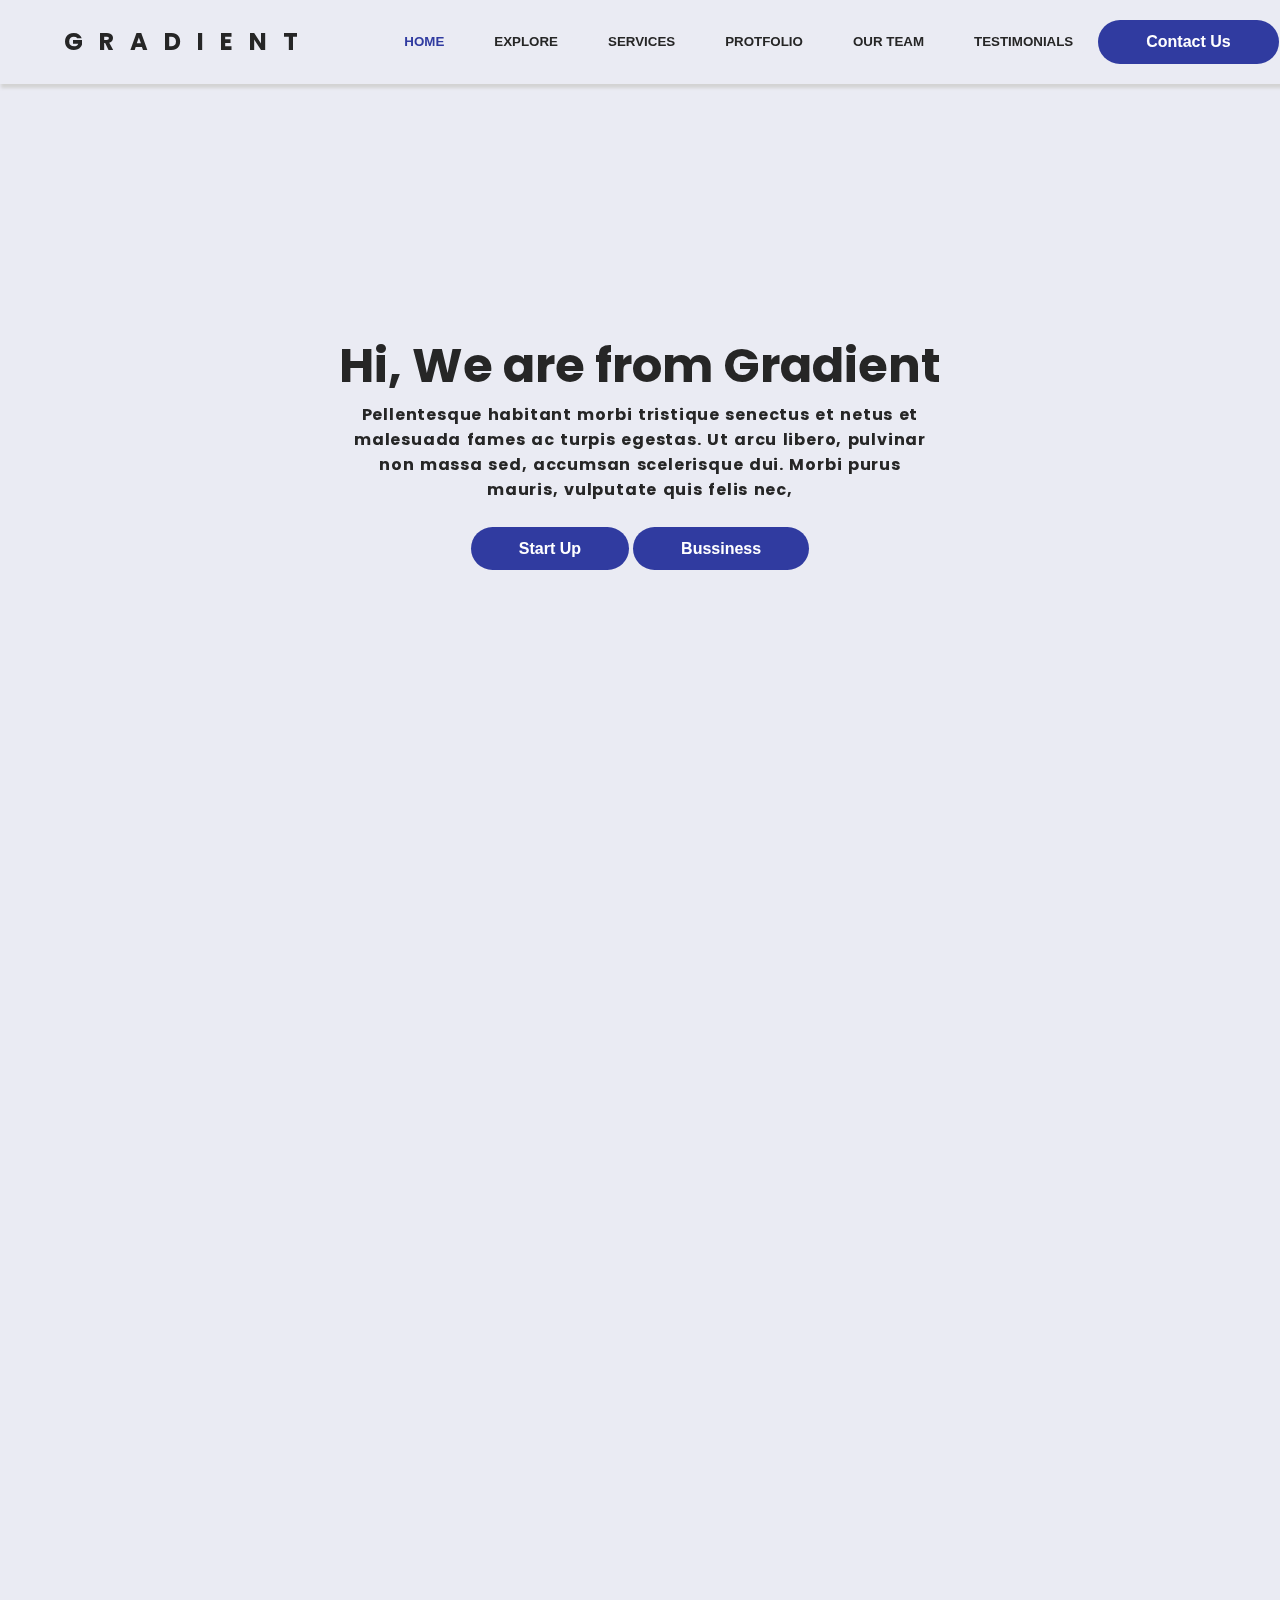
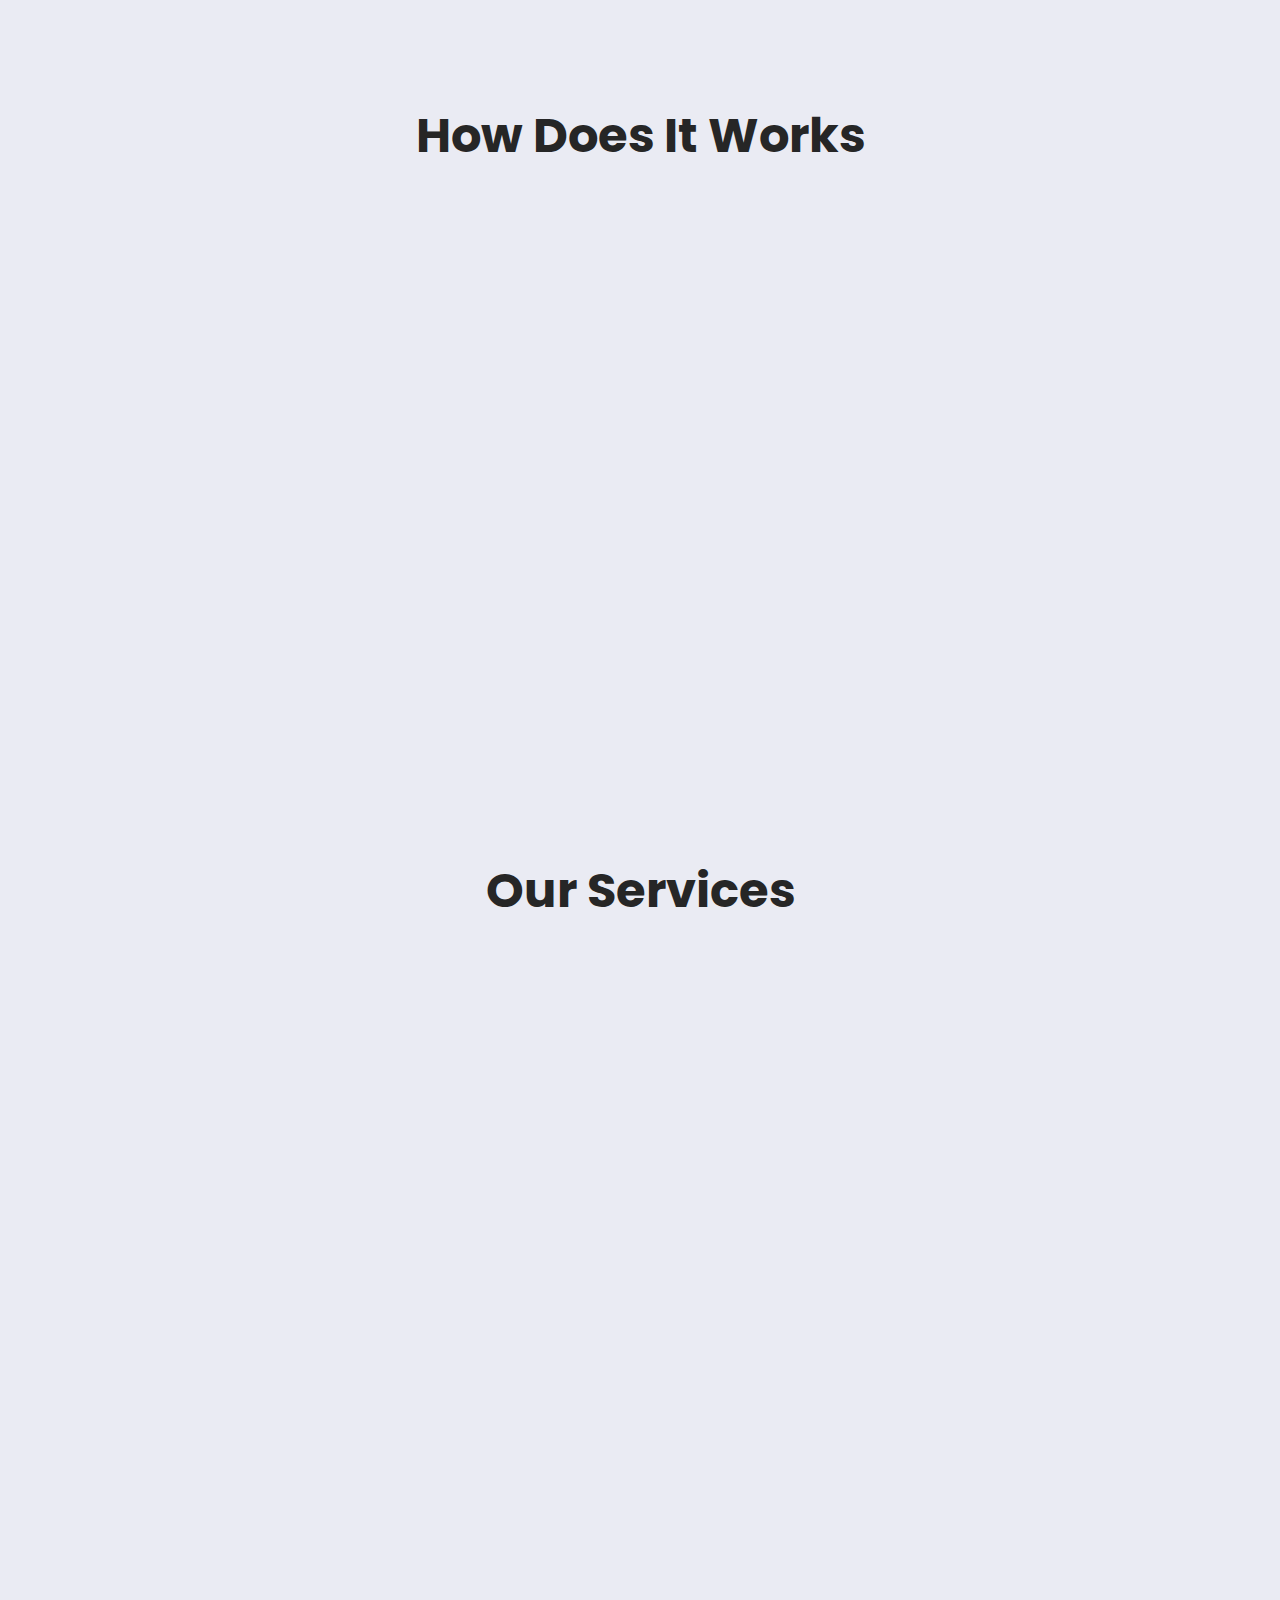
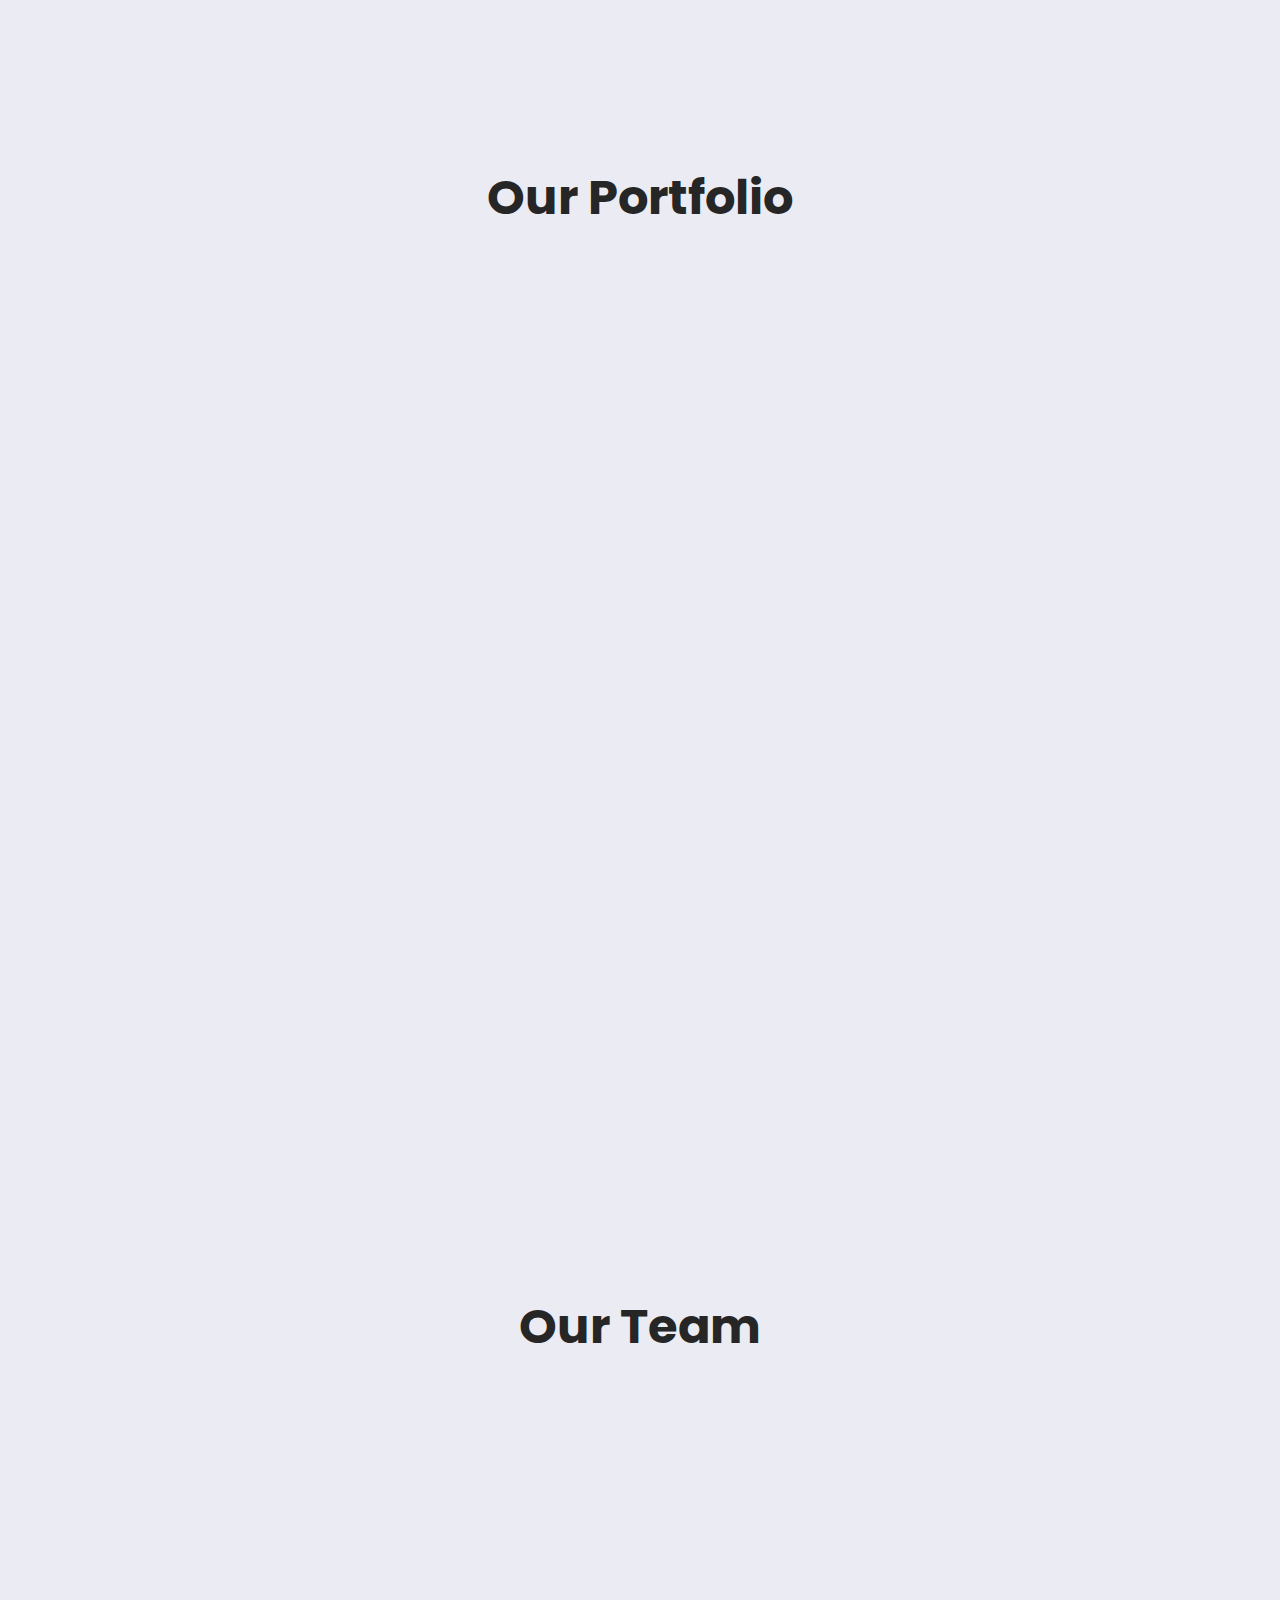
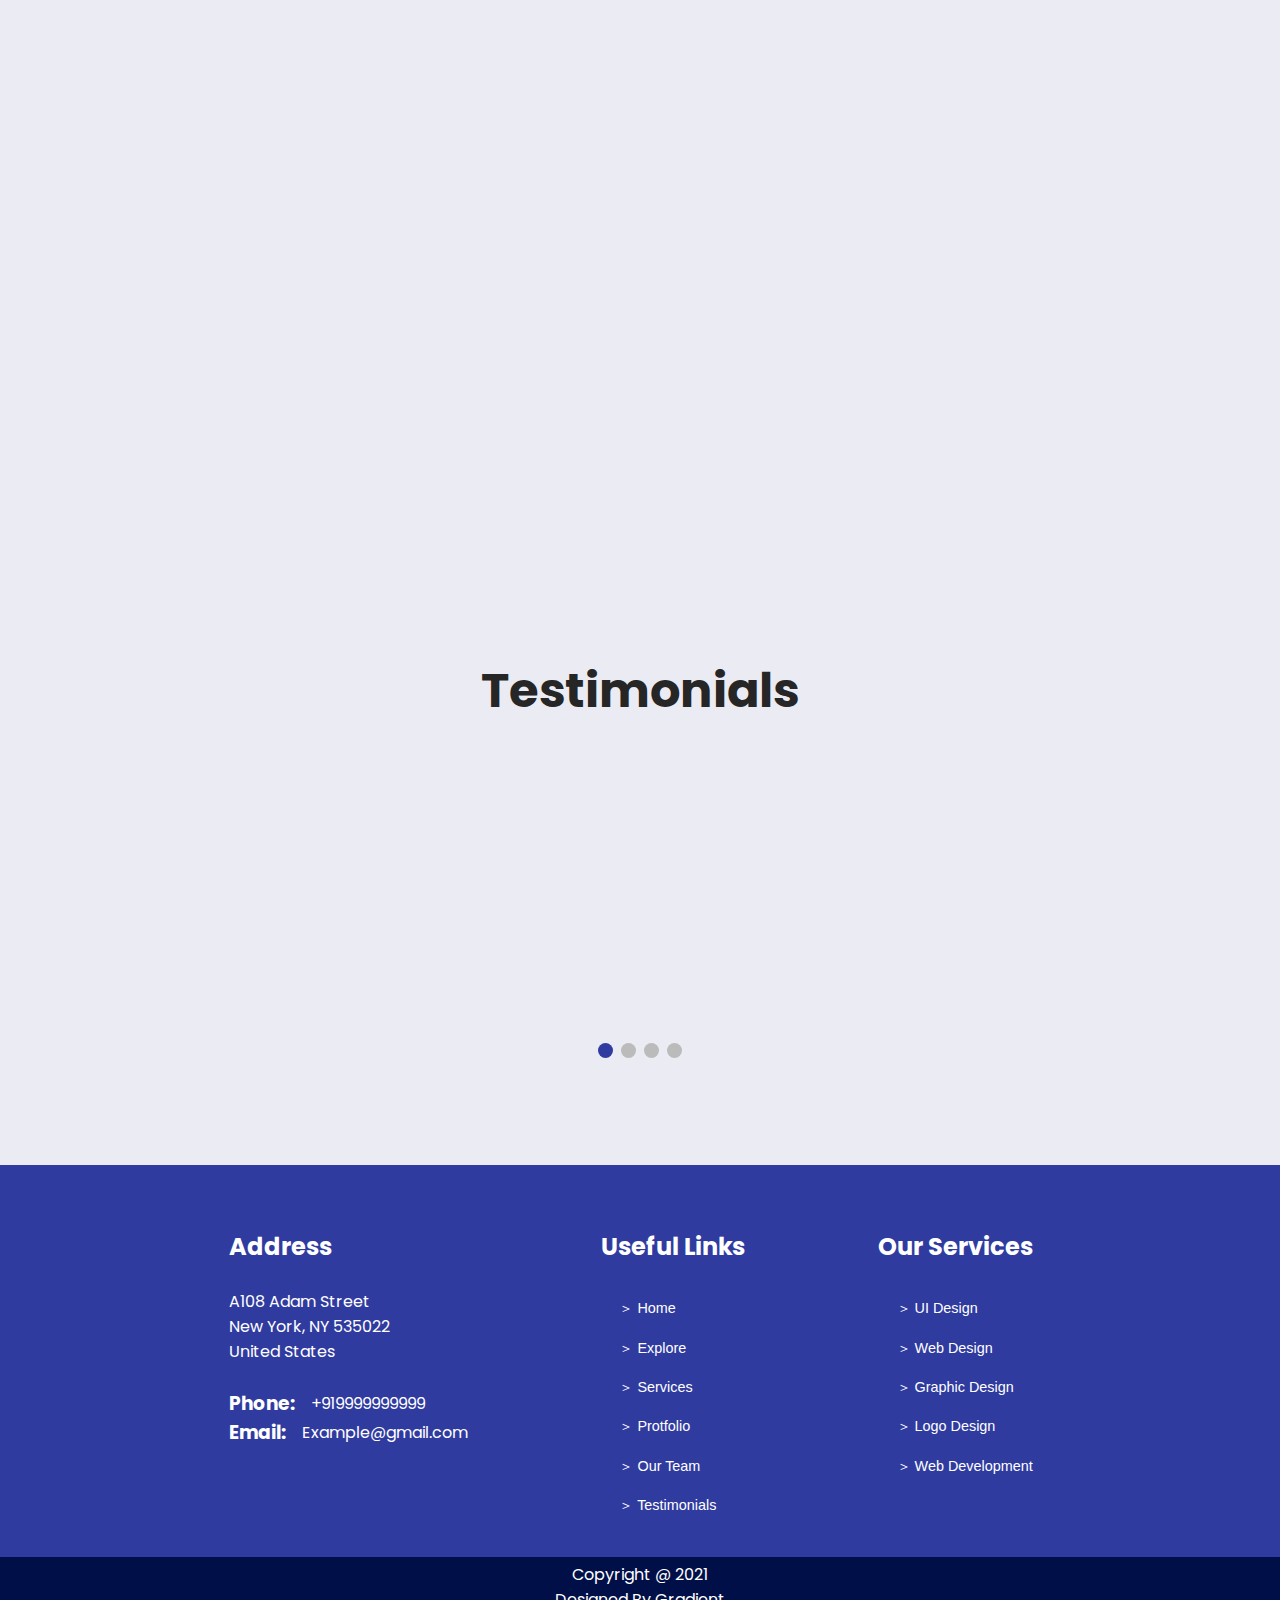
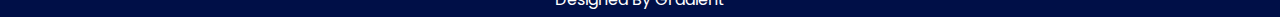
==== index.html @ f45131a7 "hover effects" ====
<!DOCTYPE html>
<html lang="en">
<head>
    <meta charset="UTF-8">
    <meta name="viewport" content="width=device-width, initial-scale=1.0">
    <meta http-equiv="X-UA-Compatible" content="ie=edge">
    <title>Gradient</title>
<link rel="stylesheet" href="home.css">

<link rel="stylesheet" href="https://unpkg.com/aos@next/dist/aos.css" />

<link rel="preconnect" href="https://fonts.googleapis.com">

<link rel="preconnect" href="https://fonts.gstatic.com" crossorigin>

<link href="https://fonts.googleapis.com/css2?family=Poppins:wght@300&display=swap" rel="stylesheet">

</head>
<body>
  <!-- header contains Brand name and nav elements of desktop version -->
  <header>
    <div class="nav-head">
      <h2>GRADIENT</h2>
    </div>
    <nav>
      <ul class="nav__links">
        <li class="lihome active"><a href="#home"><button class="bn29">HOME</button></a></li>
        <li class="liresearch"><a href="#research"><button class="bn29">EXPLORE</button></a></li>
        <li class="liservices"><a href="#services"><button class="bn29">SERVICES</button></a></li>
        <li class="liprotfolio"><a href="#protfolio"><button class="bn29">PROTFOLIO</button></a></li>
        <li class="liteam"><a href="#team"><button class="bn29">OUR TEAM</button></a></li>
        <li class="litestimonials"><a href="#testimonials"><button class="bn29">TESTIMONIALS</button></a></li>
        <button class="button"><span style="color: white;" >Contact Us</span></button>
      </ul>
    </nav>
    <a onclick="openNav()" class="menu" href="#">
      <div class="toggle">
        <span class="bar"></span>
        <span class="bar"></span>
        <span class="bar"></span>
      </div>
    </a>
  </header>
  <!-- nav items for mobile view -->
  <div id="mobile__menu" class="overlay">
    <a class="close" onclick="closeNav()">&times;</a>
    <div class="overlay__content">
      <a onclick="closeNav()" href="#home" class="bn29">HOME</a>
      <br>
      <a onclick="closeNav()" href="#explore" class="bn29">EXPLORE</a>
      <br>
      <a onclick="closeNav()" href="#services" class="bn29">SERVICES</a>
      <br>
      <a onclick="closeNav()" href="#protfolio" class="bn29">PROTFOLIO</a>
      <br>
      <a onclick="closeNav()" href="#team" class="bn29">OUR TEAM</a>
      <br>
      <a onclick="closeNav()" href="#testimonials" class="bn29">TESTIMONIALS</a>
      <br>
      <br>
      <button class="button"><span style="color:white;">Contact Us</span></button>
    </div>
  </div>

  <!-- Here the main body starts where all the sections are divided into several divs: intro, research,MarketAnalysis,working,so on... -->
  <div id="home" class="intro section" data-aos= "fade-up">
    <div class="head">
      <h1 >Hi, We are from Gradient</h1>
    </div>
    <div class="intro-info" data-aos= "fade-up">
      <p>Pellentesque habitant morbi tristique senectus et netus et malesuada
        fames ac turpis egestas. Ut arcu libero, pulvinar non massa sed,
        accumsan scelerisque dui. Morbi purus mauris, vulputate quis felis nec, </p>
    </div>
    <br>
    <div class="intro-buttons">
      <button type="button" name="button">Start Up</button>

      <button type="button" name="button">Bussiness</button>
    </div>
  </div>

  <!-- research div  -->
  <div id="research" class="research section">
    <div class="head mobile">
      <h1 data-aos= "fade-up">Research</h1>
    </div>

    <img data-aos= "fade-up" src="Images/research.svg" alt="reaserch-img">

    <div class="matter">

      <div class="head desktop">
        <h1 data-aos= "fade-up">Research</h1>
      </div>

      <p data-aos= "fade-up">Lorem Ipsum is simply dummy text of the printing and typesetting industry. Lorem
        Ipsum has been the industry's standard dummy text ever since the </p>
    </div>
  </div>

  <!-- MarketAnalysis div  -->
  <div id="Market-analysis" class="Market-analysis">
    <div class="head mobile">
      <h1 data-aos= "fade-up">Market Analysis</h1>
    </div>
    <img data-aos= "fade-up" class="mobile" src="Images/market analysis.svg" alt="MarketAnalysis-img">


    <div class="matter">
      <div class="head desktop">
        <h1 data-aos= "fade-up">Market Analysis</h1>
      </div>

      <p data-aos= "fade-up">Lorem Ipsum is simply dummy text of the printing and typesetting industry. Lorem
        Ipsum has been the industry's standard dummy text ever since thes</p>

    </div>


    <img data-aos= "fade-up" class="desktop" src="Images/market analysis.svg" alt="MarketAnalysis-img">

  </div>

  <!-- working div  -->
  <div id="working" class="working">
    <div class="head">
      <h1>How Does It Works</h1>
    </div>
    <br>
    <div class="info">
      <p data-aos= "fade-up">Lorem Ipsum is simply dummy text of the printing and typesetting industry. Lorem
        Ipsum has been the industry's standard dummy text ever since the 1500s</p>
    </div>
    <br>
    <div class="workinfo-mobile mobile">

      <div class="sub" data-aos= "fade-up">
        <div class="one1">
          <h2>Concept</h2>
        </div>
      </div>
      <div class="sub" data-aos= "fade-up">
        <div class="two2">
          <h2>Budget</h2>
        </div>

      </div>
      <div class="sub" data-aos= "fade-up">
        <div class="three3">
          <h2>Demonstrate</h2>
        </div>

      </div>
      <div class="sub" data-aos= "fade-up">
        <div class="four4">
          <h2>Development</h2>
        </div>

      </div>
      <div class="sub" data-aos= "fade-up">
        <div class="five5">
          <h2>Launch</h2>
        </div>

      </div>
    </div>
    <div class="workinfo desktop" data-aos= "fade-up">
      <div class="subinfo" data-aos= "fade-up">
        <div class="one">
          <h2>Concept</h2>
        </div>
        <div class="para">
          <p>Lorem Ipsum is simply
            dummy text of the
            printing and typesetting</p>
        </div>
      </div>
      <div class="subinfo" data-aos= "fade-up">
        <div class="two">
          <h2>Demonstrate</h2>
        </div>
        <div class="para">
          <p>Lorem Ipsum is simply
            dummy text of the
            printing and typesetting</p>
        </div>
      </div>
      <div class="subinfo" data-aos= "fade-up">
        <div class="three">
          <h2>Budget</h2>
        </div>
        <div class="para">
          <p>Lorem Ipsum is simply
            dummy text of the
            printing and typesetting</p>
        </div>
      </div>
      <div class="subinfo" data-aos= "fade-up">
        <div class="four">
          <h2>Development</h2>
        </div>
        <div class="para">
          <p>Lorem Ipsum is simply
            dummy text of the
            printing and typesetting</p>
        </div>
      </div>
      <div class="subinfo" data-aos= "fade-up">
        <div class="five">
          <h2>Launch</h2>
        </div>
        <div class="para">
          <p>Lorem Ipsum is simply
            dummy text of the
            printing and typesetting</p>
        </div>
      </div>
    </div>

  </div>

  <!-- services div having cards  -->
  <div id="services" class="services section">

    <div class="head">
      <h1>Our Services</h1>
    </div>
    <br>
    <div class="our-info">
      <p data-aos= "fade-up">Lorem Ipsum is simply dummy text of the printing and typesetting industry. Lorem Ipsum has been the , when an</p>
    </div>
    <br><br><br>
    <!-- in cardbody there are different elements of cards with the class column  which can be modified individually -->
    <div class="cardbody">
      <div class="row">
        <div class="column" data-aos= "fade-up">
          <div class="card">
            <div class="card-img">
              <img src="Images/team.jpg" alt="">
            </div>
            <div class="header">
              <h1>UI design</h1>
            </div>
            <p>Lorem Ipsum is simply dummy text of the
              printing and typesetting industry. Lorem
              Ipsum has been the industry's standard</p>
            <br>

            <button type="button" class="cardbutton">Learn More</button>
          </div>
        </div>

        <div class="column" data-aos= "fade-up">
          <div class="card">
            <div class="card-img">
              <img src="Images/frontend.jpg" alt="">
            </div>

            <div class="header">
              <h1>Graphic design</h1>
            </div>
            <p>Lorem Ipsum is simply dummy text of the
              printing and typesetting industry. Lorem
              Ipsum has been the industry's standard</p>
            <br>
            <button type="button" class="cardbutton">Learn More</button>

          </div>
        </div>

        <div class="column" data-aos= "fade-up">
          <div class="card">
            <div class="card-img">
              <img src="Images/htmlimg.jpg" alt="">
            </div>
            <div class="header">
              <h1>Frontend Development</h1>
            </div>
            <p>Lorem Ipsum is simply dummy text of the
              printing and typesetting industry. Lorem
              Ipsum has been the industry's standard</p>
            <br>

            <button type="button" class="cardbutton">Learn More</button>

          </div>
        </div>
      </div>
    </div>
  </div>

  <!-- PROTFOLIO  div  -->
  <div id="protfolio" class="protfolio section">
    <div class="head">
      <h1>Our Portfolio</h1>
    </div>
    <br>
    <div class="our-info">
      <p data-aos= "fade-up">Lorem Ipsum is simply dummy text of the printing and typesetting </p>

    </div>
    <br>
    <div class="protfolio-tabs" data-aos= "fade-up">
      <ul class='tabs'>
        <li><a><button onclick="active(1)" class="tbtn active">ALL</button></a></li>
        <li><a><button onclick="active(2)" class="tbtn">UI Design</button></a></li>
        <li><a><button onclick="active(3)" class="tbtn">Graphic Design</button></a></li>
        <li><a><button onclick="active(4)" class="tbtn">Web Development</button></a></li>
      </ul>
    </div>
    <br>
    <div class="protfolio-images">

      <div class="container" data-aos= "fade-up">
        <img src="Images/frontend.jpg" alt="Avatar" class="image">
        <div class="middle">

          <div class="text">John Doe</div>
      <button type="button" class="bn" style="padding: 1rem; border-radius: 1rem; background-color:#000;"><a style="color: white;" >Click Here</a></button>

      </div>
    </div>
      <div class="container" data-aos= "fade-up">
        <img src="Images/frontend.jpg" alt="Avatar" class="image">
        <div class="middle">
                    <div class="text">John Doe</div>
      <button type="button" class="bn" style="padding: 1rem; border-radius: 1rem; background-color:#000;"><a style="color: white;" >Click Here</a></button>

      </div>
      </div>
      <div class="container" data-aos= "fade-up">
        <img src="Images/frontend.jpg" alt="Avatar" class="image">
        <div class="middle">
          <div class="text">John Doe</div>
      <button type="button" class="bn" style="padding: 1rem; border-radius: 1rem; background-color:#000;"><a style="color: white;" >Click Here</a></button>

      </div>
      </div>
      <div class="container" data-aos= "fade-up" >
        <img src="Images/frontend.jpg" alt="Avatar" class="image">
        <div class="middle">
          <div class="text">John Doe</div>
      <button type="button" class="bn" style="padding: 1rem; border-radius: 1rem; background-color:#000;"><a style="color: white;" >Click Here</a></button>

      </div>
      </div>
      <div class="container" data-aos= "fade-up">
        <img src="Images/frontend.jpg" alt="Avatar" class="image">
        <div class="middle">
          <div class="text">John Doe</div>
      <button type="button" class="bn" style="padding: 1rem; border-radius: 1rem; background-color:#000;"><a style="color: white;" >Click Here</a></button>

      </div>
      </div>

    </div>
  </div>

  <!-- team div having fixed images hieght and width as cards in services div  -->
  <div id="team" class="team section">
    <div class="head">
      <h1>Our Team</h1>
    </div>
    <br>
    <div class="our-info">
      <p data-aos= "fade-up">Lorem Ipsum is simply dummy text of the printing and </p>
</div>
    <br><br>
    <div class="team-cards">
      <div class="cardbody" >
        <div class="row">
          <div class="column" data-aos= "fade-up">
            <div class="card">
              <div class="card-img teamimg">
                <img src="Images/person.jpg" alt="">
              </div>
              <div class="header">
                <h1>Sai Abhilash</h1>
              </div>
              <p>Graphic Designer</p>
              <br>
              <div style="display: flex; justify-content: center; align-items: center;" class="">

              <img style="cursor: pointer;width: 2rem; display:block; padding-right: 1rem;" src="Images/instagram-brands.svg" alt="">
              <img style="cursor: pointer;width: 1.8rem; display:block;" src="Images/linkedin-in-brands.svg" alt="">
              <img style="cursor: pointer;width: 2.3rem; display:block; padding-left: 1rem;" src="Images/envelope-regular.svg" alt="">

            </div>

            </div>
          </div>

          <div class="column" data-aos= "fade-up">
            <div class="card">
              <div class="card-img teamimg">
                <img src="Images/person.jpg" alt="">
              </div>

              <div class="header">
                <h1>Sai Abhilash</h1>
              </div>
              <p>Graphic Designer</p>
              <br>
              <div style="display: flex; justify-content: center; align-items: center;" class="">

              <img style="cursor: pointer;width: 2rem; display:block; padding-right: 1rem;" src="Images/instagram-brands.svg" alt="">
              <img style="cursor: pointer;width: 1.8rem; display:block;" src="Images/linkedin-in-brands.svg" alt="">
              <img style="cursor: pointer;width: 2.3rem; display:block; padding-left: 1rem;" src="Images/envelope-regular.svg" alt="">

            </div>


            </div>
          </div>

          <div class="column" data-aos= "fade-up">
            <div class="card">
              <div class="card-img teamimg">
                <img src="Images/person.jpg" alt="">
              </div>
              <div class="header">
                <h1>Sai Abhilash</h1>
              </div>
              <p>Graphic Designer</p>
              <br>
              <div style="display: flex; justify-content: center; align-items: center;" class="">

              <img style="cursor: pointer;width: 2rem; display:block; padding-right: 1rem;" src="Images/instagram-brands.svg" alt="">
              <img style="cursor: pointer;width: 1.8rem; display:block;" src="Images/linkedin-in-brands.svg" alt="">
              <img style="cursor: pointer;width: 2.3rem; display:block; padding-left: 1rem;" src="Images/envelope-regular.svg" alt="">
            </div>
            </div>
          </div>
        </div>
      </div>
    </div>
  </div>

  <!-- testimonials div and we can add as many as testimonials we need  -->
  <div id="testimonials" class="testimonials section">
    <div class="head">
      <h1>Testimonials</h1>
    </div>
    <br>
    <div class="our-info">
      <p data-aos= "fade-up">Lorem Ipsum is simply dummy text of the 1500s, when an</p>
    </div>
    <br><br>
    <div class="testimonials-corousel" data-aos= "fade-up">
      <div class="left-arrow">
        <div> <a class="prev" onclick="plusSlides(-1)">&#10094;</a> </div>

        <!-- <img style="transform: rotate(180deg); cursor: pointer;"src="Images/rightArrow.png" alt=""> -->
      </div>
      <div class="cardbody">
        <div class="tcard fade">
          <div class="testimonial-img">
            <img src="Images/person.jpg" alt="">
          </div>
          <div class="info">
            <p>"Aenean lacinia bibendum nulla sed consectetur."</p>

          </div>
        </div>
        <div class="tcard fade">
          <div class="testimonial-img">
            <img src="Images/person.jpg" alt="">
          </div>
          <div class="info">
            <p>"Aenean lacinia tetur. Donec ullamcorper nulla non metus auctor fringilla."</p>

          </div>
        </div>
        <div class="tcard fade active">
          <div class="testimonial-img">
            <img src="Images/person.jpg" alt="">
          </div>
          <div class="info">
            <p>"Aenean lacinia bibendum nulla sed consectetur. Donec ullamcorper nulla non metus auctor fringilla."</p>

          </div>
        </div>


        <div class="tcard fade ">
          <div class="testimonial-img">
            <img src="Images/person" alt="">
          </div>
          <div class="">
            <p>Aenean lacinia bibendum nulla sed consectetur. Donec ullamcorper nulla non metus auctor fringilla.</p>

          </div>
        </div>

      </div>
      <div class="right-arrow">
        <div> <a class="next" onclick="plusSlides(1)">&#10095;</a> </div>

        <!-- <img  style=" cursor: pointer;"src="Images/rightArrow.png" alt=""> -->
      </div>
    </div>
        <br>
<!-- The dots/circles -->
<div class="dots" style="text-align:center">
  <span class="dot " onclick="currentSlide(1)"></span>
  <span class="dot" onclick="currentSlide(2)"></span>
  <span class="dot" onclick="currentSlide(3)"></span>
  <span class="dot" onclick="currentSlide(4)"></span>
</div>

  </div>
  </div>
  <br>
  <br>
  <br>
  <br>
  <div  class="end">
    <div class="address" >
      <div class="header">
        <h2 style="color: white;">Address</h2>
      </div>
      <br>
      <div class="endpara">
        <p style="color: white;" >A108 Adam Street</p>
        <p style="color: white;" >New York, NY 535022</p>
        <p style="color: white;" >United States</p>
      </div>
      <br>

      <div class="phone">
        <div class="para">
          <h3 style="color: white;" >Phone:</h3>
        </div>
        <p style="color: white;" >+919999999999</p>

      </div>
      <div class="mail">
        <div class="para">
          <h3 style="color: white;" >Email: </h3>
        </div>
        <p style="color: white;" >Example@gmail.com</p>
      </div>
    </div>
    <br class="mobile">
    <br class="mobile">

    <div class="links">
      <div class="header">
        <h2 style="color: white;" >Useful Links</h2>
      </div>
      <br>
      <div class="">
        <ul class='end-links'>
          <li><a href="#home"><button class="bn">＞ Home</button></a></li>
          <li><a href="#explore"><button class="bn">＞ Explore</button></a></li>
          <li><a href="#services"><button class="bn">＞ Services</button></a></li>
          <li><a href="#protfolio"><button class="bn">＞ Protfolio</button></a></li>
          <li><a href="#team"><button class="bn">＞ Our Team</button></a></li>
          <li><a href="#testimonials"><button class="bn">＞ Testimonials</button></a></li>
        </ul>
      </div>
    </div>
    <br class="mobile">
    <br class="mobile">

    <div class="end-services">
      <div class="header">
        <h2 style="color: white;" >Our Services</h2>
      </div>
      <br>
      <div class="">
        <ul class='end-links'>
          <li><a href="/"><button class="bn">＞ UI Design</button></a></li>
          <li><a href="/"><button class="bn">＞ Web Design</button></a></li>
          <li><a href="/"><button class="bn">＞ Graphic Design</button></a></li>
          <li><a href="/"><button class="bn">＞ Logo Design</button></a></li>
          <li><a href="/"><button class="bn">＞ Web Development</button></a></li>
        </ul>
      </div>
    </div>
  </div>
  <footer>
    <div class="copyright">
      <p style="color:white;">Copyright @ 2021</p>
      <p style="color:white;">Designed By Gradient</p>
    </div>
  </footer>
  <script src="https://unpkg.com/aos@next/dist/aos.js"></script>

  <script src="home.js"></script>
</body>
</html>
---- home.css ----
:root {
  --bg: #EAEBF3;
  --b: #303BA0;
  --db: #000F47;
}

* {
  padding: 0;
  margin: 0;
  color: #262626;
}

html{
  scroll-behavior: smooth;
  overflow-y: scroll;
}

body {
  font-family: 'Poppins', sans-serif;
  background-color: var(--bg);
}

img {
  width: 20rem;
}

header {
  width: 100vw;
  position: fixed;
  background-color: var(--bg);
  z-index: 1;
  display: flex;
  justify-content: space-around;
  align-items: center;
  border-style: hidden;
  box-shadow: 1px 4px 3px lightgrey;
}

header nav ul {
  display: flex;
  align-items: center;
}

li, a {

  list-style: none;
  text-decoration: none;
}

/* overlay is the menu in mobile and tab */
.overlay {
  height: 100%;
  width: 0;
  position: fixed;
  z-index: 1;
  left: 0;
  top: 0;
  background-color: var(--bg);
  overflow-x: hidden;
  transition: all 0.5s ease 0s;
}



nav li.active a .bn29 {
  color: var(--b);
}


.overlay__content {
  display: flex;
  height: 100%;
  flex-direction: column;
  align-items: center;
  justify-content: center;
}

.overlay a {
  padding: 15px;
  font-size: 10rem;
  display: block;
  transition: all 0.3s ease 0s;
}

.overlay .close {
  position: absolute;
  top: 20px;
  right: 45px;
  font-size: 40px;
  color: #000;
}

button {
  padding: 7px 15px;
  background-color: var(--bg);
  border: none;
  font-weight: bold;
  border-radius: 50px;
  cursor: pointer;
  transition: all 0.3s ease 0s;
}

.nav__links li {
  display: inline-block;
  padding: 0px 10px;
}

/* toggle is the hamburger icon */
.toggle {
  position: absolute;
  top: 6rem;
  right: 5rem;
  display: none;
  flex-direction: column;
  justify-content: space-between;
  width: 7rem;
  height: 4rem;
  cursor: pointer;
}

.bar {
  width: 100%;
  background: #000;
  height: 3px;
}

.intro {
  display: flex;
  flex-direction: column;
  justify-content: center;
  align-items: center;
  padding: 0 2rem 0 2rem;
  text-align: center;
}

.services, .protfolio, .team, .working, .testimonials {
  display: flex;
  flex-direction: column;
  justify-content: center;
  align-items: center;
  margin-top: 10rem;
  height: 100%;
}

.research, .Market-analysis {
  display: flex;
  justify-content: space-evenly;
  align-items: center;
  flex-wrap: wrap;
  padding: 0 2rem 0 2rem;
  margin: 0 auto 15rem auto;
  text-align: left;
  line-height: 2;
}

.intro {
  height: 100vh;
}

.intro-buttons button, .button, .cardbutton {
  padding: 0.8rem 3rem;
  color: #fff;
  background-color: var(--b);
  font-size: 1rem;
  border-radius: 2rem;
  cursor: pointer;
}

.card {
  background: #e0e0e0;
  box-shadow: 5px 5px 5px #cccccc,
    -5px -5px 5px #f4f4f4;
  padding: 1.2rem;
  text-align: center;
  background-color: var(--bg);
  border-radius: 2rem;
}
.card::afterhover{
    box-shadow: 15px 15px 15px #cccccc, -15px -15px 15px #f4f4f4;
}

.row {
  display: flex;
  align-items: center;
  justify-content: center;
  flex-wrap: wrap;
}

.cardbutton {
  width: 100%;
}

/* Float four columns side by side */
.column {
  float: left;
  width: 25%;
  padding: 0 10px;
}

/* Remove extra left and right margins, due to padding */
.row {
  margin: 0 -5px;
}

.tabs {
  display: flex;
  flex-direction: row;
  justify-content: space-between;
  align-items: center;
}

.tbtn {
  font-size: 1rem;
  padding: 0.8rem 3rem;
  background-color: var(--bg);
  cursor: pointer;
  border: none;
  border-radius: 35px;
}

.tbtn.active {
  background: var(--bg);
  border: 1px solid var(--bg);
  box-shadow: 6px 6px 12px #bcbcbc,
    -6px -6px 12px #ffffff;
}

.protfolio-images {
  width: 100%;
  display: flex;
  flex-direction: row;
  flex-wrap: wrap;
  align-items: center;
  justify-content: center;
}

.container {
  align-items: center;
  position: relative;
}

.container img {
  padding: 0.5rem;
  width: 25rem;
  height: 20rem;
}


.image {
  opacity: 1;
  display: block;
  width: 100%;
  height: auto;
  transition: .5s ease;
  backface-visibility: hidden;
}

.middle {
  transition: .5s ease;
  opacity: 0;
  position: absolute;
  top: 50%;
  left: 50%;
  transform: translate(-50%, -50%);
  -ms-transform: translate(-50%, -50%);
  text-align: center;
}

.container:hover .image {
  opacity: 0.1;
}

.card-img img {
  border-radius: 1rem;
  ;
}

.testimonial-img img {
  width: 8rem;
  border-radius: 2rem;
}

.cardbody {
  display: contents;
}

.testimonials-corousel {
  width: 90vw;
  display: flex;
  justify-content: space-evenly;
  align-items: center;
}

.tcard {
  width: 80%;
  display: none;
  align-items: center;
  background: #e0e0e0;
  box-shadow: 5px 5px 5px #cccccc, -5px -5px 5px #f4f4f4;
  padding: 1.2rem;
  background-color: var(--bg);
  border-radius: 2rem;
}

.active {
  display: flex;
}

.disable {
  display: none;
}

.dot {
  cursor: pointer;
  height: 15px;
  width: 15px;
  margin: 0 2px;
  background-color: #bbb;
  border-radius: 50%;
  display: inline-block;
  transition: background-color 0.6s ease;
}

.dots span.dot.dotactive, .dot:hover {
  background-color: var(--b);
}

.container:hover .middle {
  opacity: 1;
}

.bn {
  background-color: var(--b);
  border: none;
  color: white;
  font-size: 0.9rem;
  cursor: pointer;
  font-weight: lighter;
}

.copyright {
  align-items: center;
  display: flex;
  flex-direction: column;
  align-items: center;
}

footer {
  padding: 0.3rem;
  background-color: var(--db);
  color: white;
}

/* Clear floats after the columns */
.row:after {
  content: "";
  display: table;
  clear: both;
}

.prev, .next {
  cursor: pointer;
  top: 50%;
  width: auto;
  margin-top: -22px;
  padding: 16px;
  color: black;
  font-weight: bold;
  font-size: 18px;
  border-radius: 0 3px 3px 0;
}

.fade {
  -webkit-animation-name: fade;
  -webkit-animation-duration: 1.5s;
  animation-name: fade;
  animation-duration: 1.5s;
}

.end {
  padding: 4rem 6rem 2rem 6rem;
  background-color: var(--b);
  display: flex;
  flex-direction: row;
  justify-content: space-evenly;

}

.address {
  align-items: flex-start;
}

.end-services {
  align-items: flex-end;
}

.phone, .mail {
  width: 100%;
  display: flex;
  align-items: center;
}

.phone p, .mail p {
  padding-left: 1rem;
}

.end-links li {
  padding: 0.2rem;
}

.copyright {
  align-items: center;
  display: flex;
  flex-direction: column;
  align-items: center;
}

footer {
  padding: 0.3rem;
  background-color: var(--db);
  color: white;
}

@-webkit-keyframes fade {
  from {
    opacity: .4
  }

  to {
    opacity: 1
  }
}

@keyframes fade {
  from {
    opacity: .4
  }

  to {
    opacity: 1
  }
}

@media only screen and (max-width:800px) {
  body {
    background-color: var(--bg);
  }

  header {
    height: 6rem;
  }
  .intro {
    height: 100vh;
  }
  .nav__links, .cta {
    display: none;
  }

  .nav-head {
    font-size: 0.8rem;
    letter-spacing: .2rem;
  }

  .desktop {
    display: none;
  }

  .menu {
    display: inherit;
  }

  .toggle {
    display: flex;
    width: 2.5rem;
    height: 2rem;
    top: 2rem;
    right: 2rem;
  }

  .overlay a {
    font-size: 1rem;
  }

  .overlay .close {
    font-size: 4rem;
    font-weight: lighter;
    top: 1rem;
    right: 2rem;
  }

  .intro-buttons {
    height: 8rem;
    display: flex;
    flex-direction: column;
    align-items: center;
    justify-content: space-between;
  }

  .intro-buttons button, .button, .cardbutton {
    padding: 1rem 4rem;
    color: #fff;
    background-color: var(--db);
    font-size: 1rem;
    border-radius: 3rem;
  }

  .research, .Market-analysis {
    display: flex;
    flex-direction: column;
    align-items: center;
    justify-content: space-evenly;
  }

  .workinfo-mobile {
    width: 100%;
    height: 19rem;
    background-image: url("Images/Process(tab and mobile).svg");
    background-position: center;
    background-size: 10rem;
    background-repeat: no-repeat;
    display: flex;
    flex-direction: column;
    justify-content: space-evenly;
  }

  .sub {
    font-size: 0.5rem;
  }

  .one1, .five5 {
    padding-left: 3rem;
  }

  .three3 {
    padding-left: 2rem;
  }

  .two2 {
    text-align: right;
    padding-right: 3rem;
  }

  .four4 {
    text-align: right;
    padding-right: 2rem;
  }

  .header h1 {
    font-size: 1.5rem;
  }

  .column {
    width: 20rem;
    display: flex;
    flex-direction: column;
    padding: 1rem;
    align-items: center;
    justify-content: center;
    margin-bottom: 20px;
  }

  .card-img img {
    height: 12rem;
    width: 16rem;
  }

  .teamimg img {
    height: 16rem;
  }

  .row {
    margin: 0;
    flex-direction: column;
  }

  .info, .our-info {
    width: 80%;
  }

  .info p, .our-info p {
    font-size: 1rem;
  }

  .container img {
    width: 20rem;
    height: 20rem;
  }

  .tabs {
    display: flex;
    flex-direction: row;
    justify-content: space-between;
    align-items: center;
  }

  .tbtn {
    font-size: 0.6rem;
    padding: 0.3rem 0.8rem;
    border: 1px solid var(--bg);
    background-color: var(--bg);
    cursor: pointer;
    border-radius: 35px;
  }

  .tbtn.active {
    background: var(--bg);
    box-shadow: 6px 6px 12px #bcbcbc,
      -6px -6px 12px #ffffff;
  }

  .tcard {
    width: 60%;
    display: contents;
    flex-direction: column;
  }

  .disable {
    display: none;
  }

  .testimonial-img img {
    width: 10rem;
    border-radius: 2rem;
    padding-top: 2rem;
  }

  .end {
    padding: 1rem 2rem;
    display: flex;
    flex-direction: column;
  }

  .address, .links, .end-services {
    width: 100%;
    display: flex;
    flex-direction: column;
    align-items: center;
    align-items: flex-start;
    justify-content: space-evenly;
  }
}

@media (min-width: 800px) and (max-width:1200px) {
  body {
    background-color: var(--bg);
  }

  header {
    height: 8rem;
  }

  img {
    width: 20rem;
  }

  .nav__links, .cta {
    display: none;
  }

  .nav-head {
    font-size: 1rem;
    letter-spacing: .8rem;
  }

  .desktop {
    display: none;
  }

  .menu {
    display: inherit;
  }

  .toggle {
    display: flex;
    width: 2.5rem;
    height: 2rem;
    top: 3rem;
    right: 3rem;
  }

  .overlay a {
    font-size: 1rem;
  }

  .overlay .close {
    font-size: 4rem;
    font-weight: lighter;
    top: 1rem;
    right: 2rem;
  }

  .intro-info {
    display: flex;
    flex-direction: column;
    align-items: center;
  }

  .intro p {
    width: 68%;
    font-size: 1rem;
    font-weight: bold;
    word-spacing: 0.1rem;
    letter-spacing: 0.05rem;
  }

  .head {
    font-size: 1.5rem;
  }

  .matter {
    width: 40rem;
  }

  .research, .Market-analysis {
    display: flex;
    flex-direction: column;
    align-items: center;
    justify-content: space-evenly;
  }

  .research img, .Market-analysis img {
    width: 30rem;
  }

  .tabs {
    width: 50rem;
  }

  .matter p {
    padding-top: 3rem;
    font-size: 1.2rem;
  }

  .info, .our-info {
    padding: 2rem;
  }

  .our-info p, .info p {
    font-size: 1.2rem;
  }

  .card p {
    padding-top: 1rem;
    font-size: 1rem;
  }

  .workinfo-mobile {
    width: 100%;
    height: 58rem;
    background-image: url("Images/Process(tab and mobile).svg");
    background-position: center;
    background-size: 45%;
    background-repeat: no-repeat;
    display: flex;
    flex-direction: column;
    justify-content: space-evenly;
  }

  .sub {
    font-size: 1rem;
  }

  .one1, .five5 {
    padding-left: 6rem;
  }

  .three3 {
    padding-left: 3rem;
  }

  .two2 {
    text-align: right;
    padding-right: 8rem;
  }

  .four4 {
    text-align: right;
    padding-right: 3rem;
  }

  .column {
    width: 30rem;
    display: flex;
    flex-direction: column;
    align-items: center;
    justify-content: center;
    margin-bottom: 20px;
  }

  .row {
    margin: 0;
  }

  .info, .our-info {
    width: 80%;
  }

  .info p, .our-info p {
    font-size: 1rem;
  }

  .tabs {
    display: flex;
    flex-direction: row;
    justify-content: space-between;
    align-items: center;
  }

  .tbtn {
    font-size: 1rem;
    padding: 0.8rem 3rem;
    background-color: var(--bg);
    cursor: pointer;
    border: none;
    border-radius: 35px;
  }

  .tbtn.active {
    background: var(--bg);
    border: 1px solid var(--bg);
    box-shadow: 6px 6px 12px #bcbcbc,
      -6px -6px 12px #ffffff;
  }
}

@media (min-width: 1200px) {
  body {
    background-color: var(--bg);
  }

  .mobile {
    display: none;
  }

  header {
    width: 100vw;
    position: fixed;
    background-color: var(--bg);
    z-index: 1;
    display: flex;
    justify-content: space-between;
    align-items: center;
    padding: 20px 5%;
    border-style: hidden;
    box-shadow: 1px 4px 3px lightgrey;
  }

  .research img, .Market-analysis img {
    width: 35rem;
  }

  .intro-info {
    display: flex;
    flex-direction: column;
    align-items: center;
  }

  .intro {
    height: 100vh;
  }

  .intro p {
    width: 48%;
    font-size: 1rem;
    font-weight: bold;
    word-spacing: 0.1rem;
    letter-spacing: 0.05rem;
  }

  .head {
    font-size: 1.5rem;
  }

  .nav-head {
    letter-spacing: 1rem;
    font-size: 1rem;
  }

  .matter {
    width: 40rem;
  }

  .workinfo {
    width: 100%;
    height: 23rem;
    background-image: url("Images/Process(desktop).svg");
    background-position: center;
    background-size: 85%;
    background-repeat: no-repeat;
    display: flex;
    justify-content: space-evenly;
  }

  .subinfo {
    width: 10rem;
    display: flex;
    flex-direction: column;
    margin: 0;
    margin-top: 11rem;
    font-size: 1.2em;
  }

  .tabs {
    width: 50rem;
  }

  .para {
    font-size: 1rem;
    font-weight: bold;
  }

  .two, .four {
    margin-top: 10rem;
  }

  /* services */
  .services, .protfolio, .team, .working, .testimonials {
    display: flex;
    flex-direction: column;
    justify-content: center;
    align-items: center;
    margin-top: 15rem;
    height: 100%
  }

  .header h1 {
    font-size: 1.5rem;
    padding: 1rem;
  }

  .column {
    width: 23rem;
  }

  .teamimg img {
    width: 100%;
    height: 22rem;
    border-radius: 2rem;
  }
}
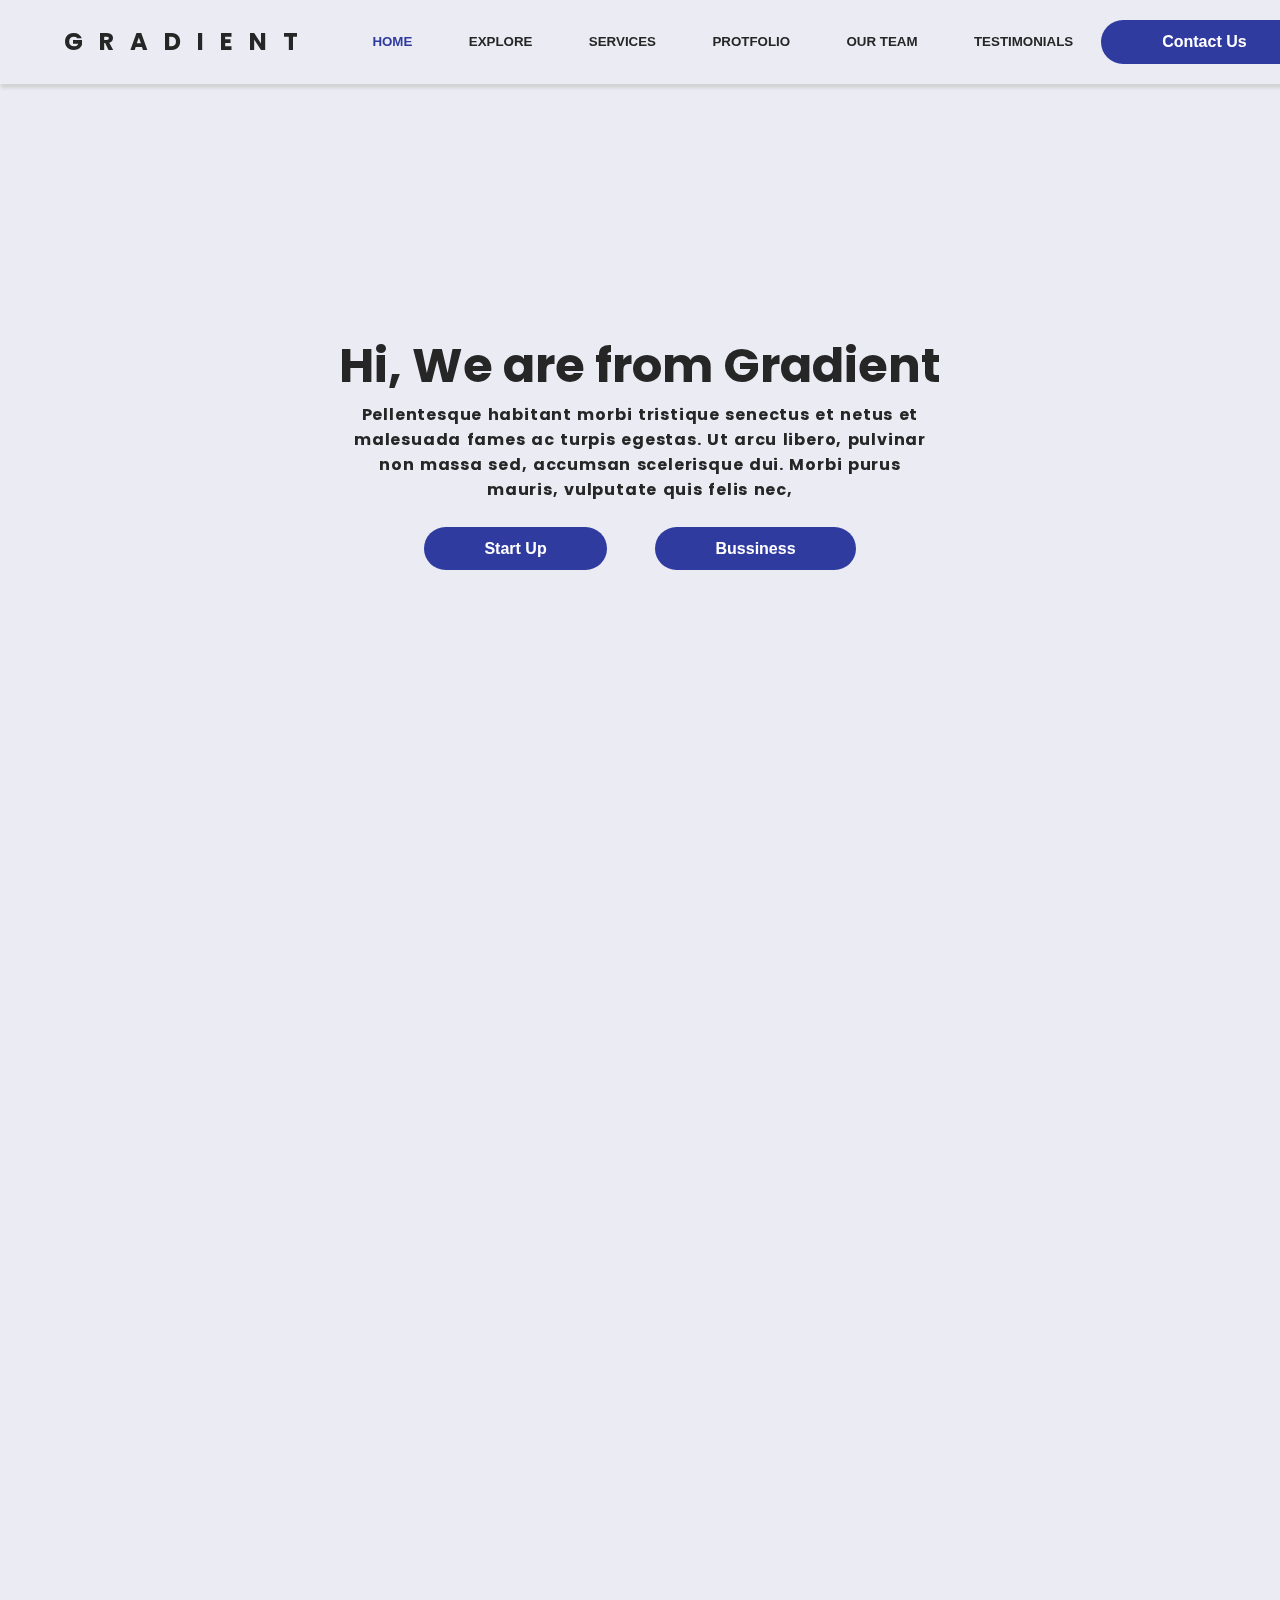
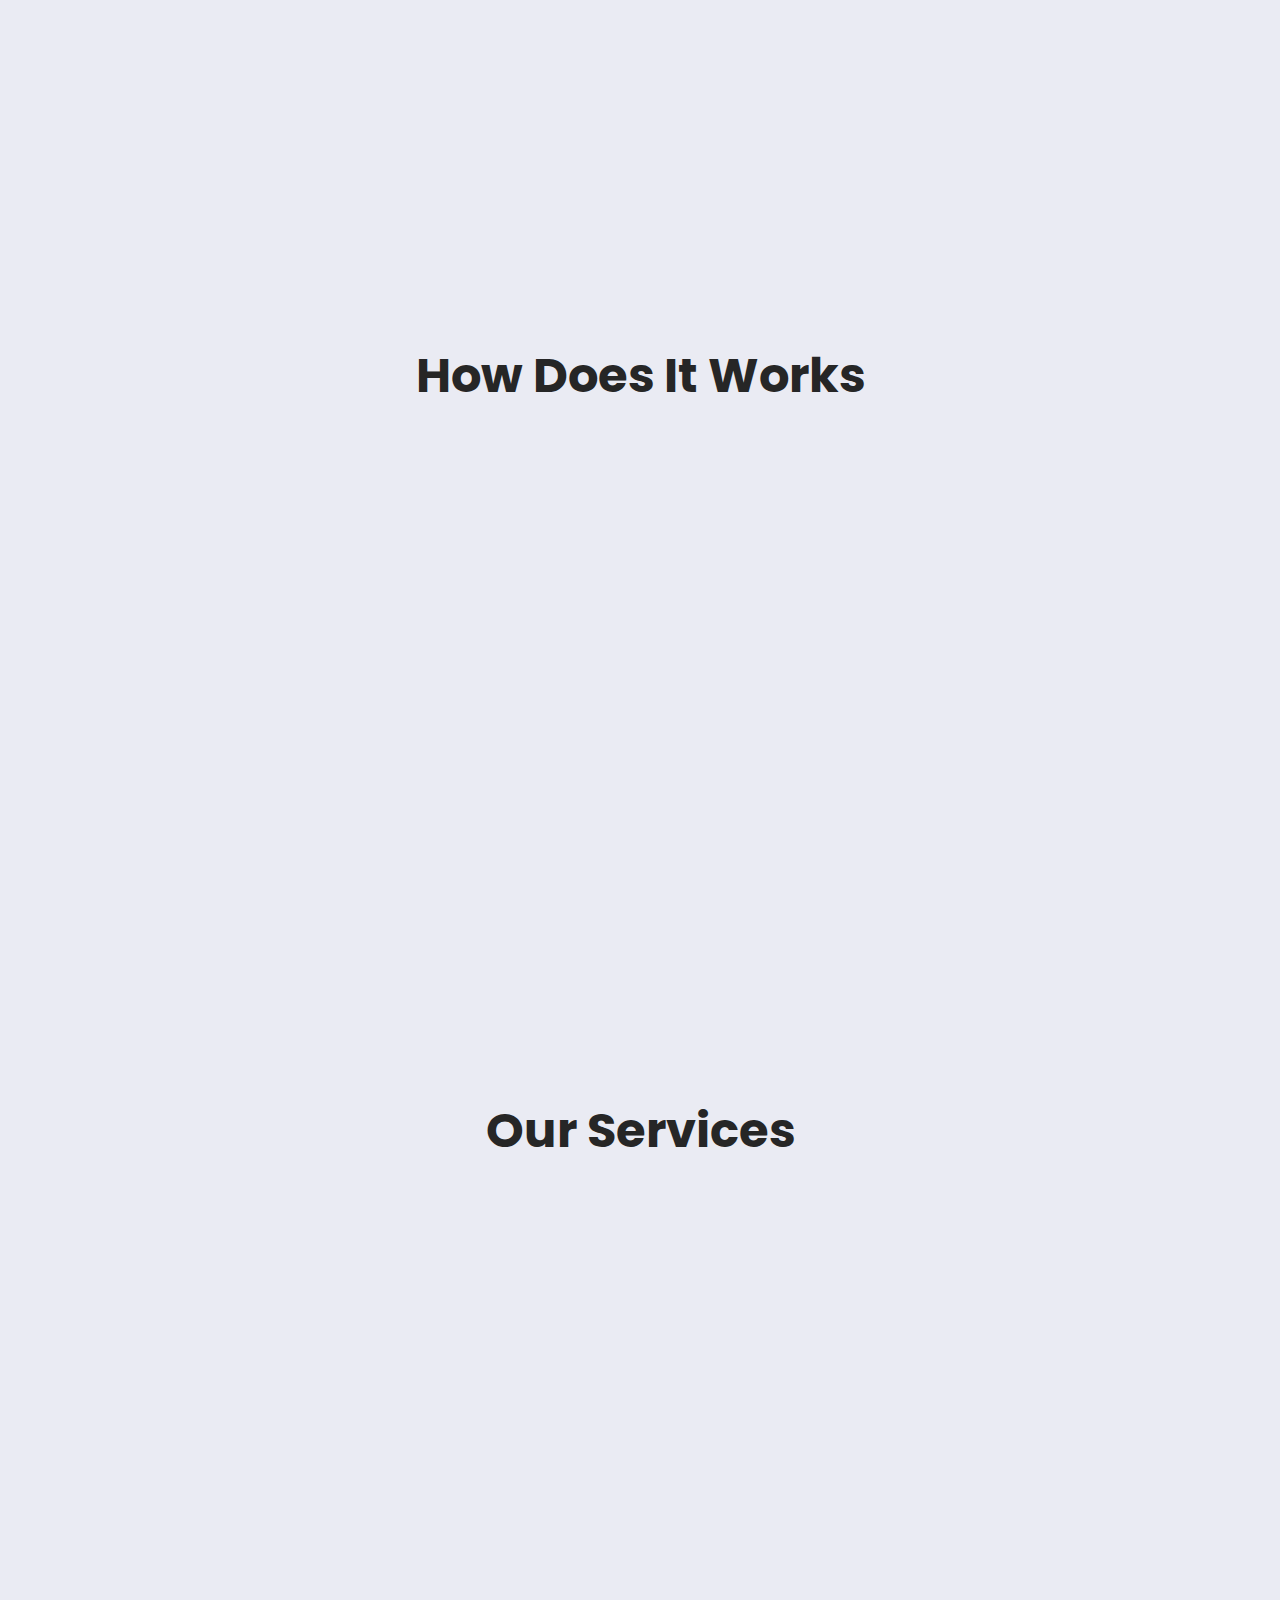
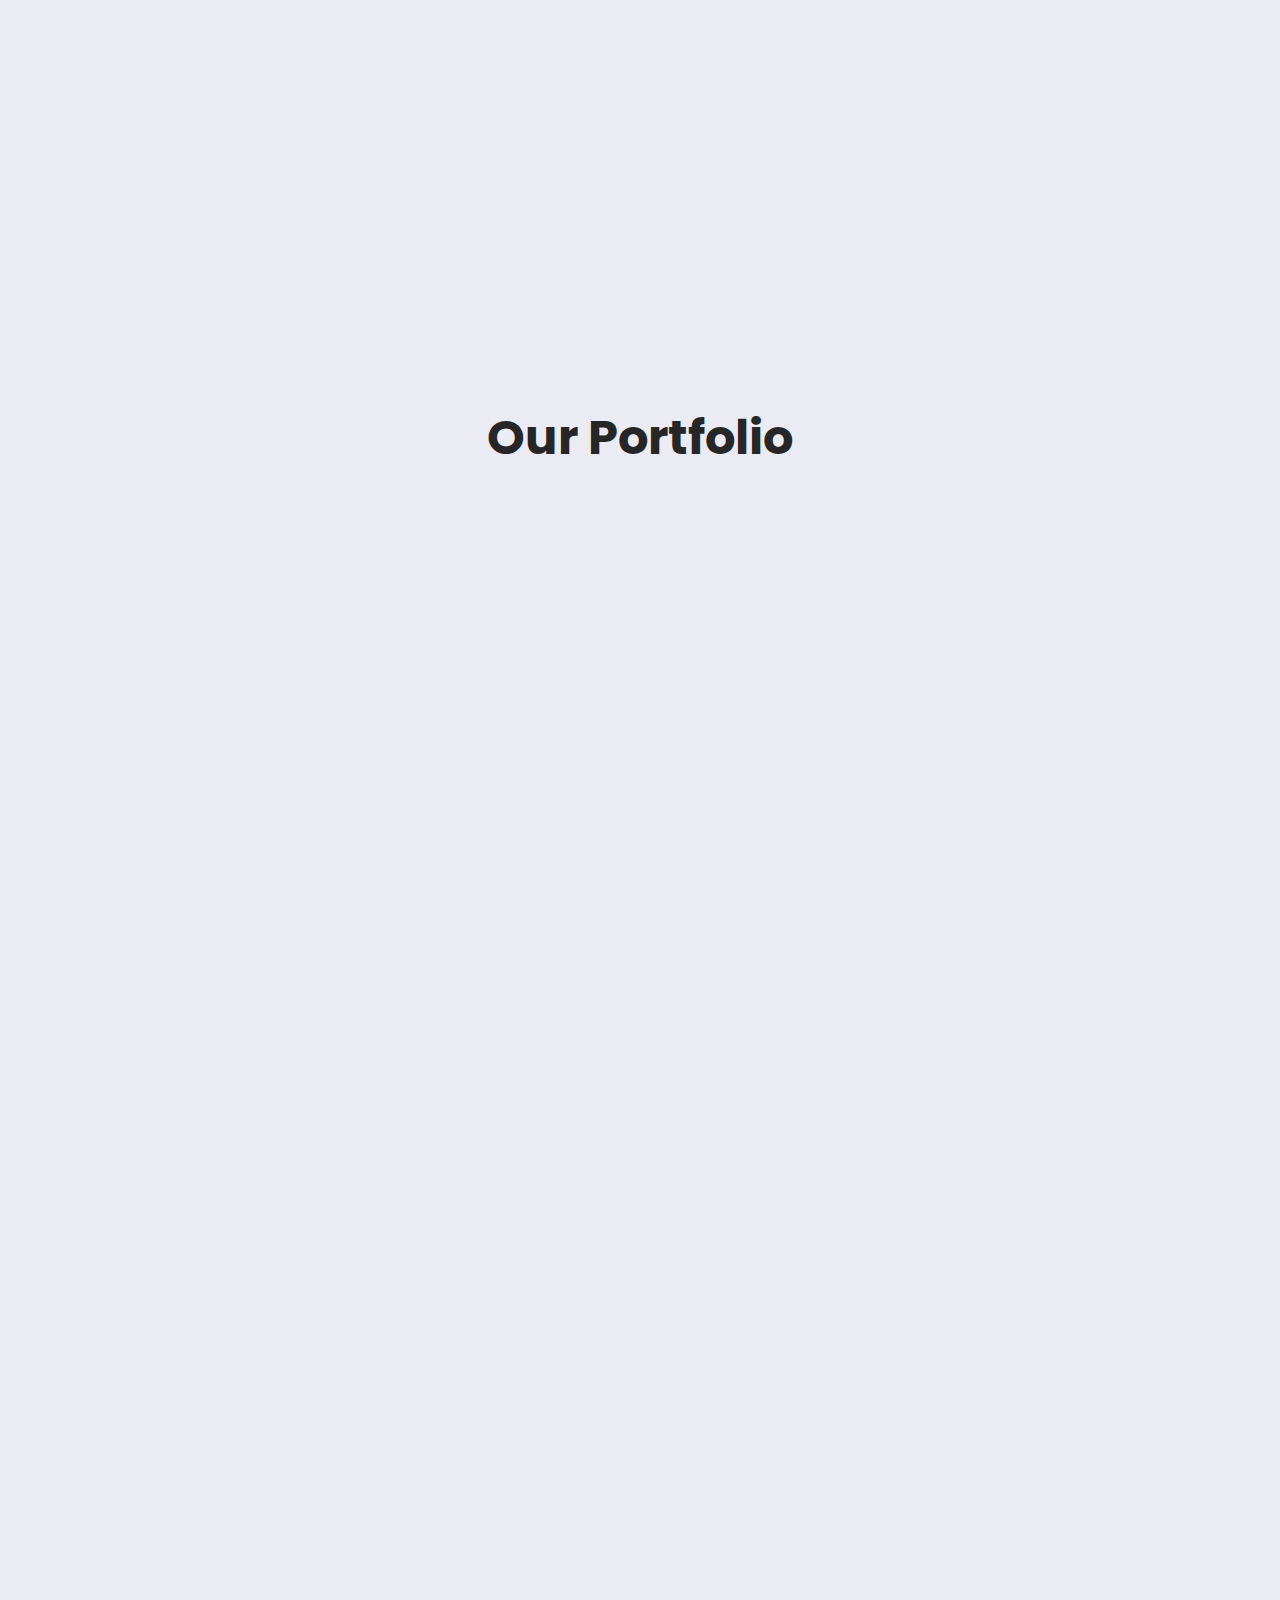
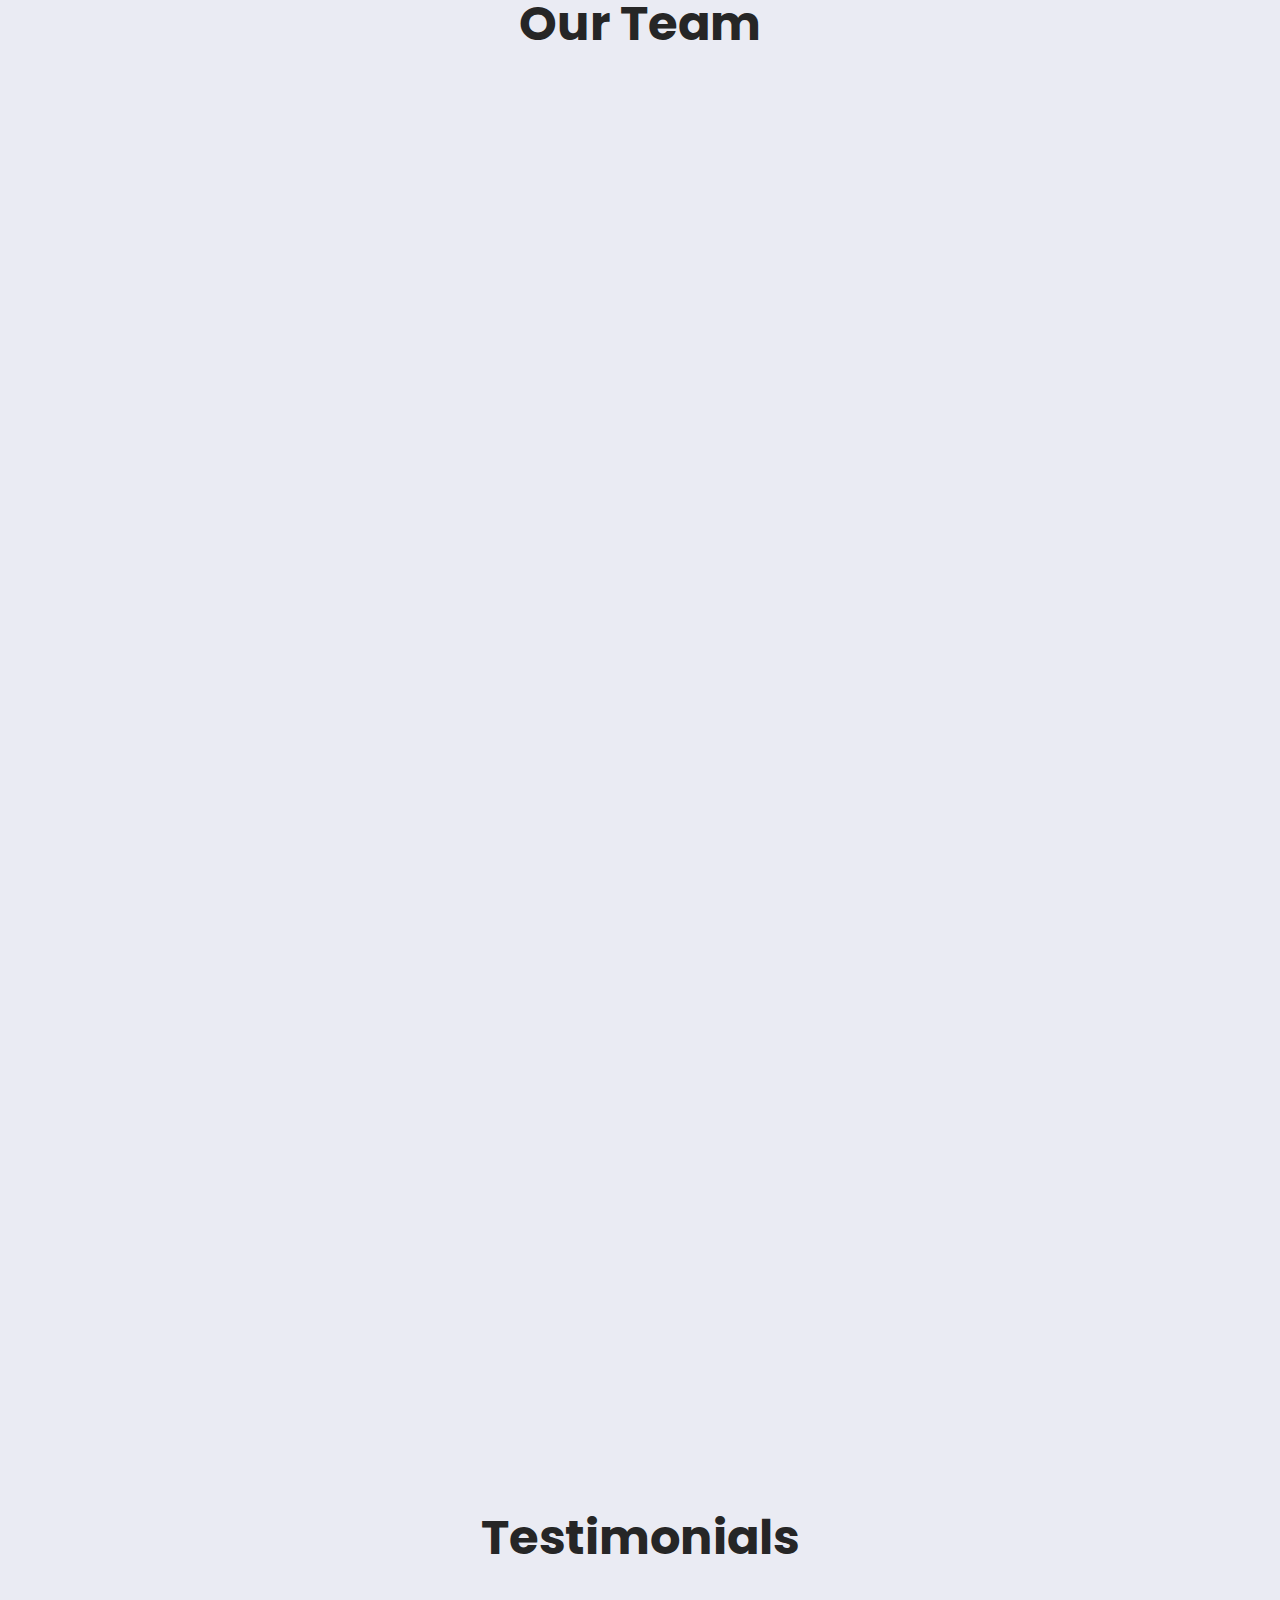
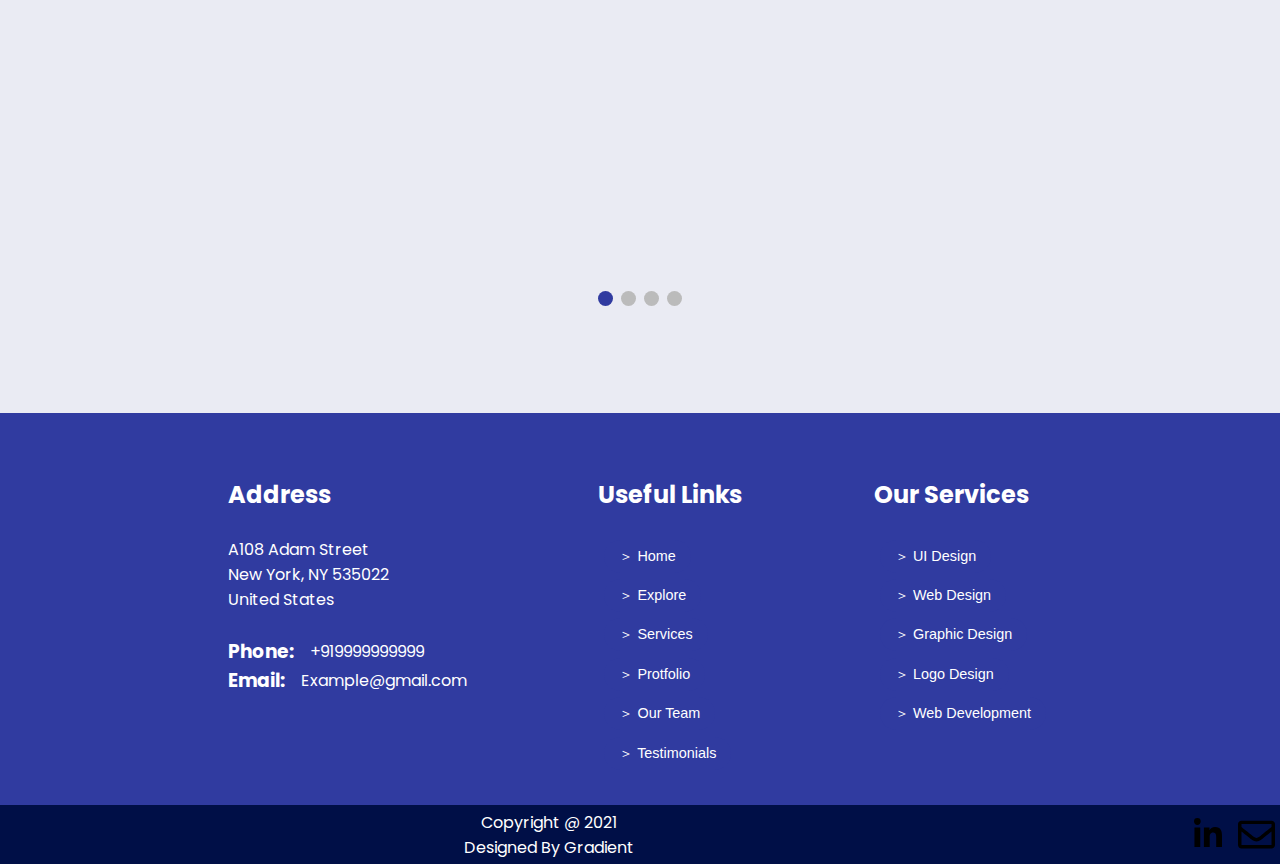
==== commit 56fd55d3: "modified changes" ====
--- a/index.html
+++ b/index.html
@@ -382,7 +382,6 @@
               <br>
               <div style="display: flex; justify-content: center; align-items: center;" class="">
 
-              <img style="cursor: pointer;width: 2rem; display:block; padding-right: 1rem;" src="Images/instagram-brands.svg" alt="">
               <img style="cursor: pointer;width: 1.8rem; display:block;" src="Images/linkedin-in-brands.svg" alt="">
               <img style="cursor: pointer;width: 2.3rem; display:block; padding-left: 1rem;" src="Images/envelope-regular.svg" alt="">
 
@@ -404,7 +403,6 @@
               <br>
               <div style="display: flex; justify-content: center; align-items: center;" class="">
 
-              <img style="cursor: pointer;width: 2rem; display:block; padding-right: 1rem;" src="Images/instagram-brands.svg" alt="">
               <img style="cursor: pointer;width: 1.8rem; display:block;" src="Images/linkedin-in-brands.svg" alt="">
               <img style="cursor: pointer;width: 2.3rem; display:block; padding-left: 1rem;" src="Images/envelope-regular.svg" alt="">
 
@@ -426,10 +424,47 @@
               <br>
               <div style="display: flex; justify-content: center; align-items: center;" class="">
 
-              <img style="cursor: pointer;width: 2rem; display:block; padding-right: 1rem;" src="Images/instagram-brands.svg" alt="">
               <img style="cursor: pointer;width: 1.8rem; display:block;" src="Images/linkedin-in-brands.svg" alt="">
               <img style="cursor: pointer;width: 2.3rem; display:block; padding-left: 1rem;" src="Images/envelope-regular.svg" alt="">
             </div>
+            </div>
+          </div>
+          <div class="column" data-aos= "fade-up">
+            <div class="card">
+              <div class="card-img teamimg">
+                <img src="Images/person.jpg" alt="">
+              </div>
+              <div class="header">
+                <h1>Sai Abhilash</h1>
+              </div>
+              <p>Graphic Designer</p>
+              <br>
+              <div style="display: flex; justify-content: center; align-items: center;" class="">
+
+              <img style="cursor: pointer;width: 1.8rem; display:block;" src="Images/linkedin-in-brands.svg" alt="">
+              <img style="cursor: pointer;width: 2.3rem; display:block; padding-left: 1rem;" src="Images/envelope-regular.svg" alt="">
+
+            </div>
+
+            </div>
+          </div>
+          <div class="column" data-aos= "fade-up">
+            <div class="card">
+              <div class="card-img teamimg">
+                <img src="Images/person.jpg" alt="">
+              </div>
+              <div class="header">
+                <h1>Sai Abhilash</h1>
+              </div>
+              <p>Graphic Designer</p>
+              <br>
+              <div style="display: flex; justify-content: center; align-items: center;" class="">
+
+              <img style="cursor: pointer;width: 1.8rem; display:block;" src="Images/linkedin-in-brands.svg" alt="">
+              <img style="cursor: pointer;width: 2.3rem; display:block; padding-left: 1rem;" src="Images/envelope-regular.svg" alt="">
+
+            </div>
+
             </div>
           </div>
         </div>
@@ -582,9 +617,17 @@
   </div>
   <footer>
     <div class="copyright">
+      <div class="footer-info">
+
       <p style="color:white;">Copyright @ 2021</p>
       <p style="color:white;">Designed By Gradient</p>
     </div>
+      <div class="footer-icons">
+
+    <img style="cursor: pointer;width: 1.8rem; display:block; color: white;" src="Images/linkedin-in-brands.svg" alt="">
+    <img style="cursor: pointer;width: 2.3rem; display:block; padding-left: 1rem;" src="Images/envelope-regular.svg" alt="">
+  </div>
+  </div>
   </footer>
   <script src="https://unpkg.com/aos@next/dist/aos.js"></script>
 
--- a/home.css
+++ b/home.css
@@ -42,7 +42,7 @@
 }
 
 li, a {
-
+  padding: 0.2rem;
   list-style: none;
   text-decoration: none;
 }
@@ -60,7 +60,11 @@
   transition: all 0.5s ease 0s;
 }
 
-
+.card:hover, .tcard:hover{
+  transition: 0.5s;
+    box-shadow: 15px 15px 15px #cccccc, -15px -15px 15px #f4f4f4;
+
+}
 
 nav li.active a .bn29 {
   color: var(--b);
@@ -138,7 +142,8 @@
   flex-direction: column;
   justify-content: center;
   align-items: center;
-  margin-top: 10rem;
+  margin-top: 3rem;
+  padding-top: 6rem;
   height: 100%;
 }
 
@@ -152,13 +157,19 @@
   text-align: left;
   line-height: 2;
 }
-
+.research{
+  padding-top: 10rem;
+}
 .intro {
   height: 100vh;
 }
-
+.intro-buttons{
+  width:30rem;
+  display: flex;
+  justify-content: space-around;
+}
 .intro-buttons button, .button, .cardbutton {
-  padding: 0.8rem 3rem;
+  padding: 0.8rem 3.8rem;
   color: #fff;
   background-color: var(--b);
   font-size: 1rem;
@@ -175,9 +186,7 @@
   background-color: var(--bg);
   border-radius: 2rem;
 }
-.card::afterhover{
-    box-shadow: 15px 15px 15px #cccccc, -15px -15px 15px #f4f4f4;
-}
+
 
 .row {
   display: flex;
@@ -339,10 +348,9 @@
 }
 
 .copyright {
-  align-items: center;
-  display: flex;
-  flex-direction: column;
-  align-items: center;
+    align-items: center;
+    display: flex;
+    justify-content: flex-end;
 }
 
 footer {
@@ -399,7 +407,11 @@
   display: flex;
   align-items: center;
 }
-
+.footer-info{
+  display: flex;
+  flex-direction: column;
+  align-items: center;
+}
 .phone p, .mail p {
   padding-left: 1rem;
 }
@@ -408,12 +420,7 @@
   padding: 0.2rem;
 }
 
-.copyright {
-  align-items: center;
-  display: flex;
-  flex-direction: column;
-  align-items: center;
-}
+
 
 footer {
   padding: 0.3rem;
@@ -445,7 +452,14 @@
   body {
     background-color: var(--bg);
   }
-
+  .copyright{
+    flex-direction: column;
+    justify-content: space-around;
+    height:7rem;
+  }
+  .footer-icons{
+    display: flex;
+  }
   header {
     height: 6rem;
   }
@@ -489,11 +503,11 @@
   }
 
   .intro-buttons {
-    height: 8rem;
-    display: flex;
-    flex-direction: column;
-    align-items: center;
-    justify-content: space-between;
+    height: 12rem;
+    display: flex;
+    flex-direction: column;
+    align-items: center;
+    justify-content: space-evenly;
   }
 
   .intro-buttons button, .button, .cardbutton {
@@ -594,7 +608,7 @@
   }
 
   .tbtn {
-    font-size: 0.6rem;
+    font-size: 0.65rem;
     padding: 0.3rem 0.8rem;
     border: 1px solid var(--bg);
     background-color: var(--bg);
@@ -623,7 +637,10 @@
     border-radius: 2rem;
     padding-top: 2rem;
   }
-
+ ul.tabs{
+   width: 90vw;
+
+ }
   .end {
     padding: 1rem 2rem;
     display: flex;
@@ -679,7 +696,7 @@
   }
 
   .overlay a {
-    font-size: 1rem;
+    font-size: 2rem;
   }
 
   .overlay .close {
@@ -755,7 +772,11 @@
     flex-direction: column;
     justify-content: space-evenly;
   }
-
+  .footer-icons{
+    margin-left: 20rem;
+    display: flex;
+
+  }
   .sub {
     font-size: 1rem;
   }
@@ -919,7 +940,8 @@
     flex-direction: column;
     justify-content: center;
     align-items: center;
-    margin-top: 15rem;
+    margin-top: 10rem;
+    padding-top: 5rem;
     height: 100%
   }
 
@@ -937,4 +959,9 @@
     height: 22rem;
     border-radius: 2rem;
   }
-}
+
+  .footer-icons{
+    padding-left: 35rem;
+    display: flex;
+  }
+}
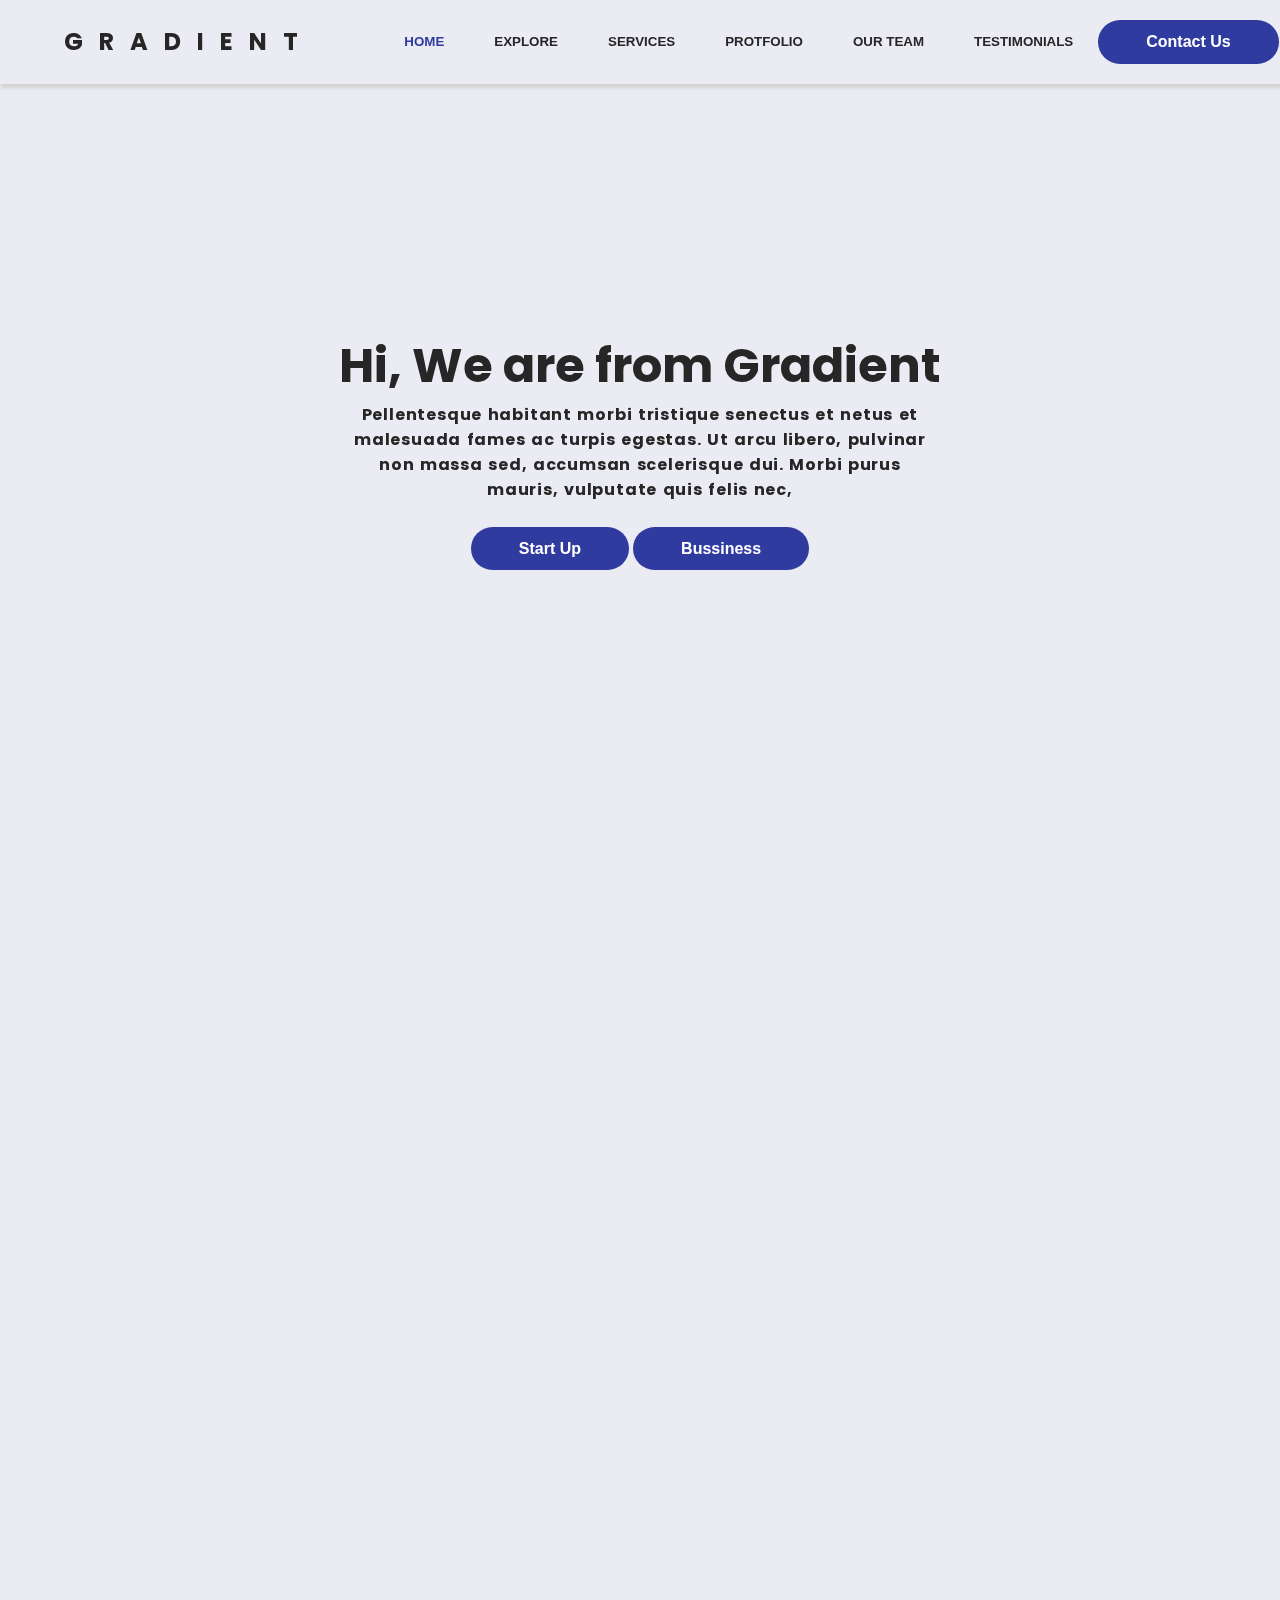
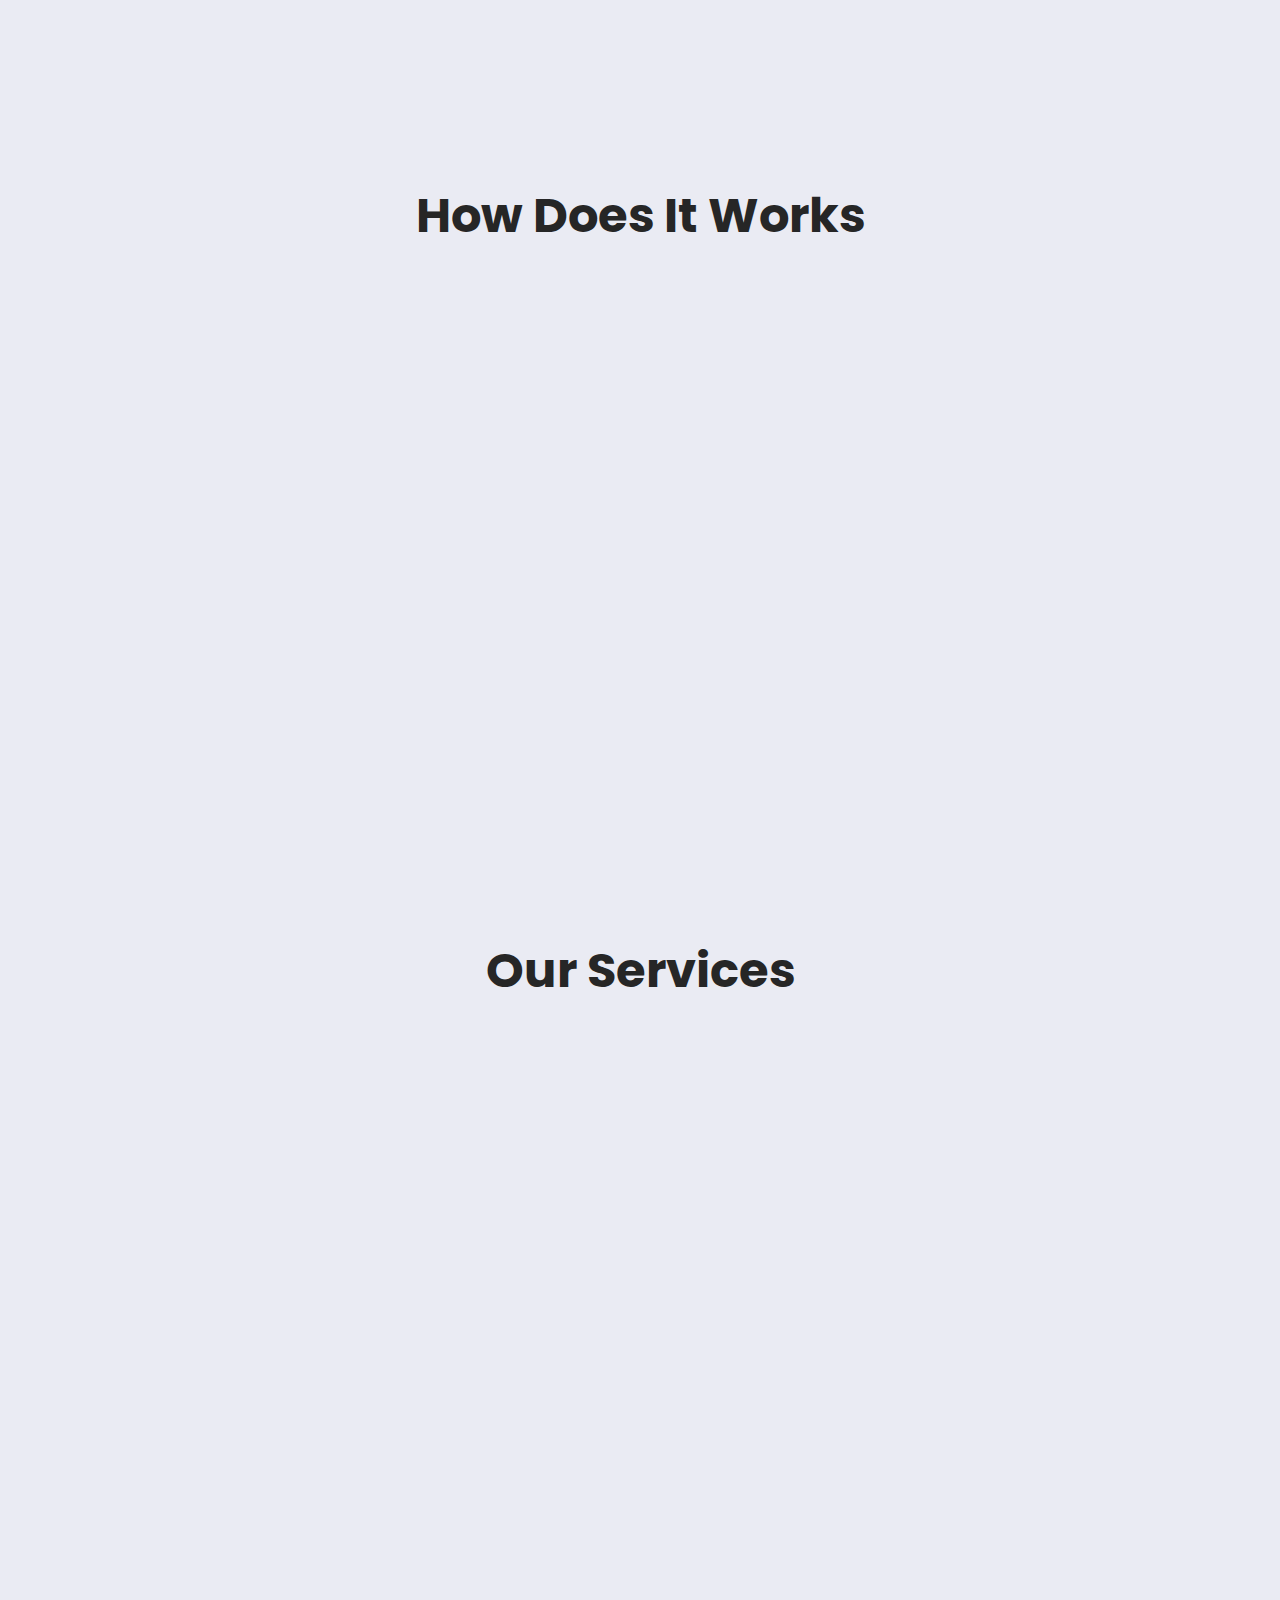
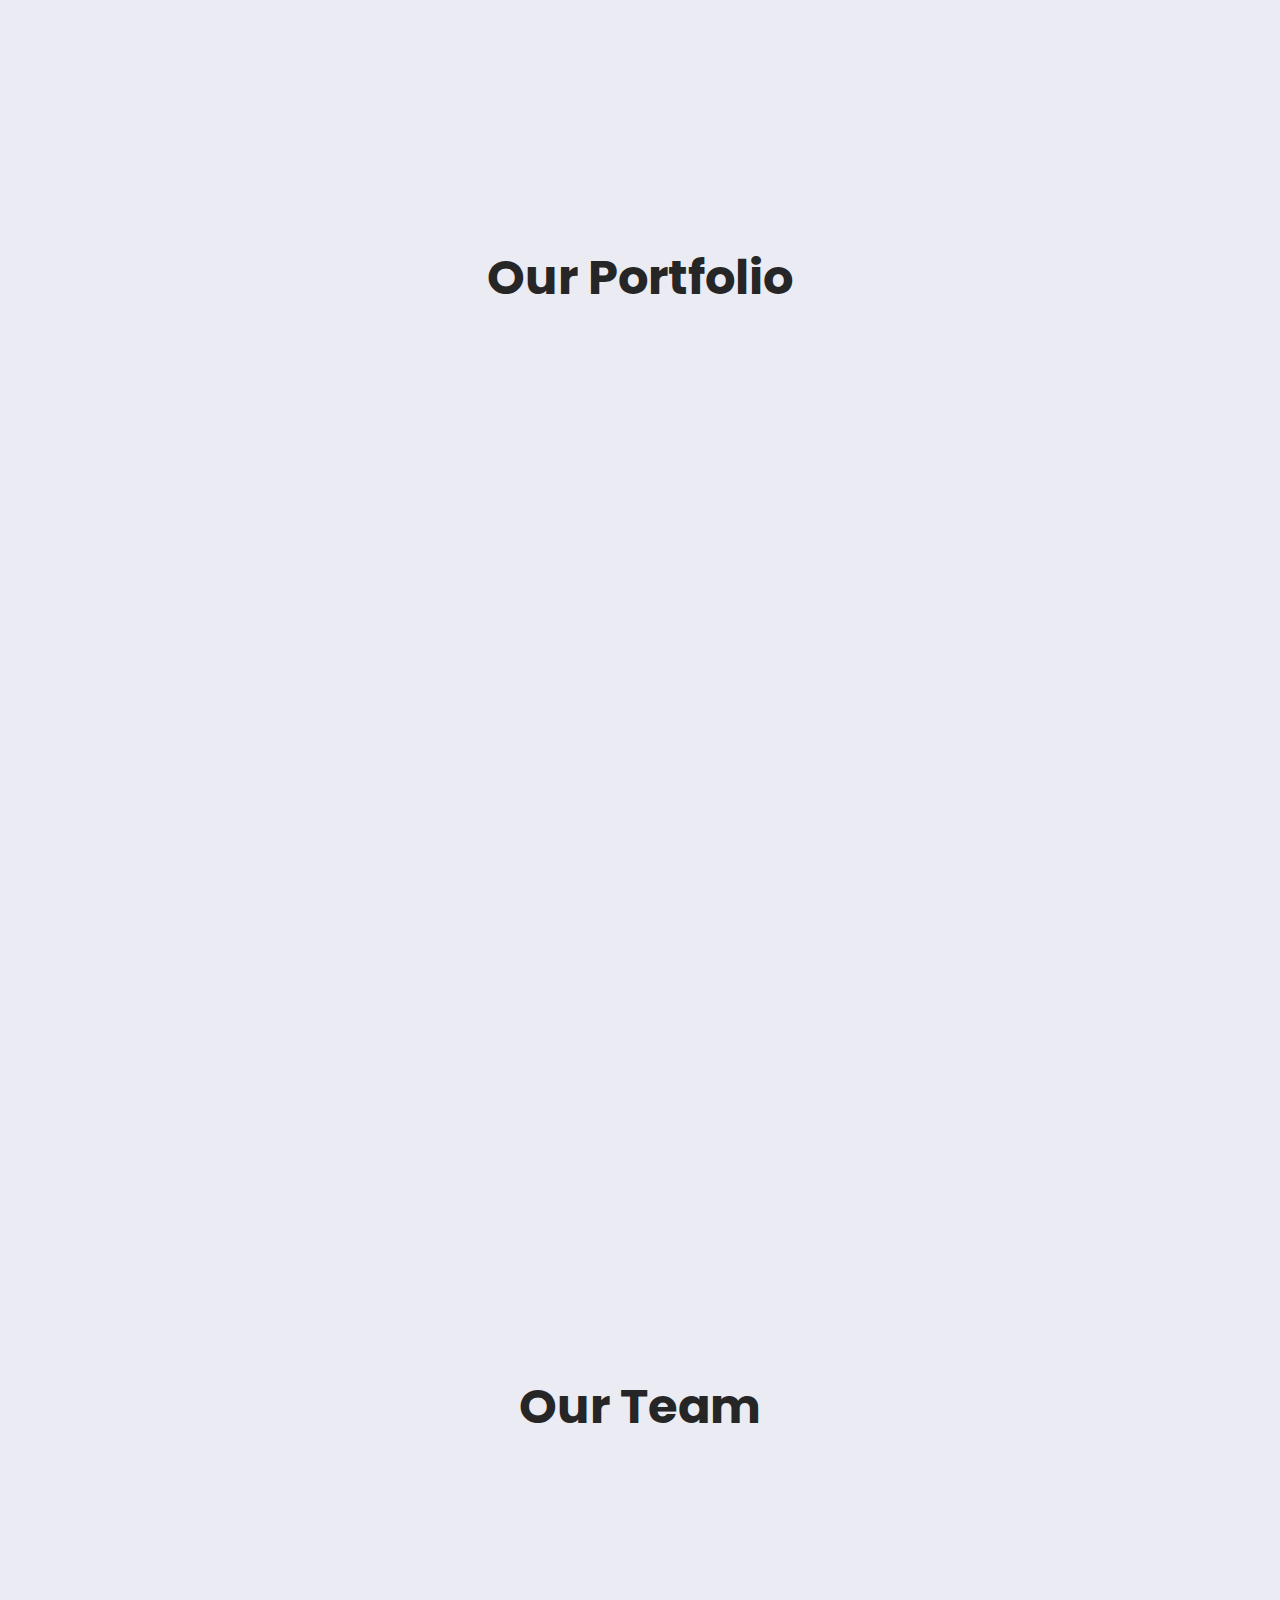
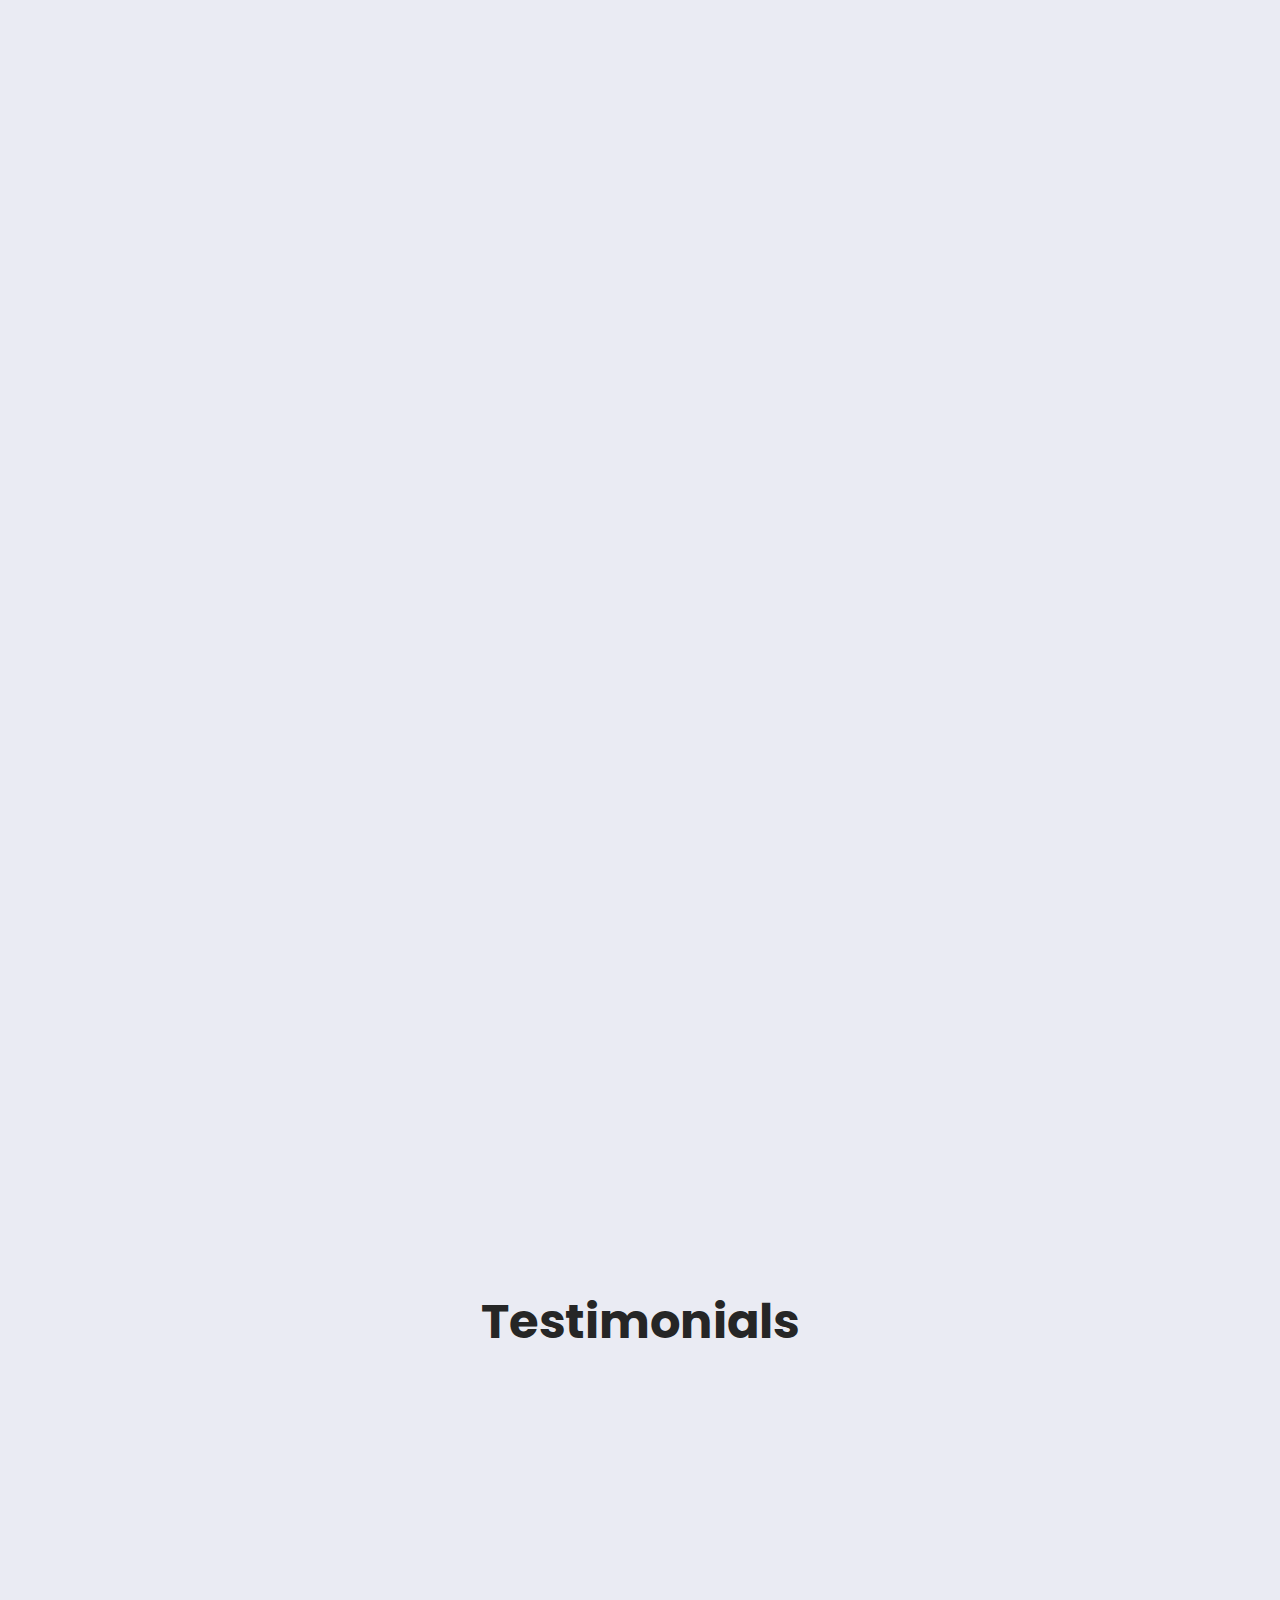
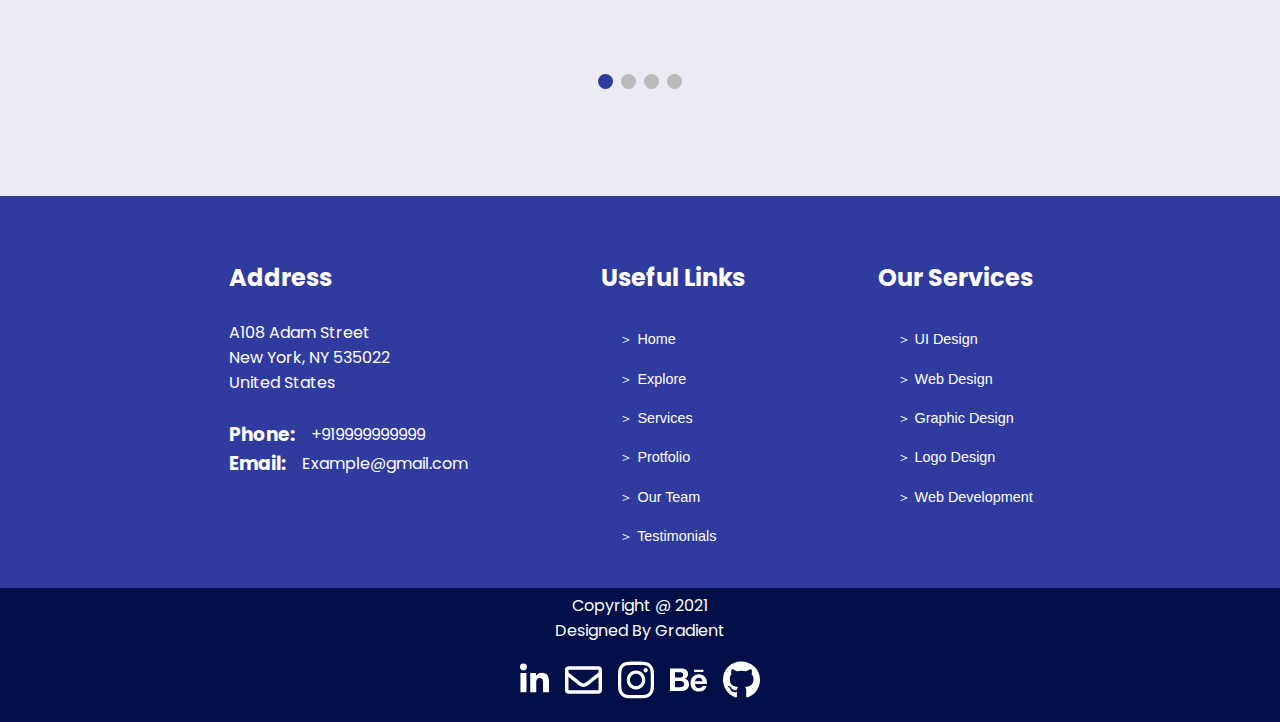
==== commit 5c61bb91: "footer" ====
--- a/index.html
+++ b/index.html
@@ -617,15 +617,16 @@
   </div>
   <footer>
     <div class="copyright">
-      <div class="footer-info">
 
       <p style="color:white;">Copyright @ 2021</p>
       <p style="color:white;">Designed By Gradient</p>
-    </div>
       <div class="footer-icons">
 
-    <img style="cursor: pointer;width: 1.8rem; display:block; color: white;" src="Images/linkedin-in-brands.svg" alt="">
-    <img style="cursor: pointer;width: 2.3rem; display:block; padding-left: 1rem;" src="Images/envelope-regular.svg" alt="">
+    <img style="cursor: pointer;width: 1.8rem; display:block; color: white;" src="Images/linkedin-in-brands white.svg" alt="">
+    <img style="cursor: pointer;width: 2.3rem; display:block; padding-left: 1rem;" src="Images/envelope-regular white.svg" alt="">
+    <img style="cursor: pointer;width: 2.3rem; display:block; padding-left: 1rem;" src="Images/instagram-brands white.svg" alt="">
+    <img style="cursor: pointer;width: 2.3rem; display:block; padding-left: 1rem;" src="Images/behance-brands.svg" alt="">
+    <img style="cursor: pointer;width: 2.3rem; display:block; padding-left: 1rem;" src="Images/github-brands.svg" alt="">
   </div>
   </div>
   </footer>
--- a/home.css
+++ b/home.css
@@ -42,7 +42,7 @@
 }
 
 li, a {
-  padding: 0.2rem;
+
   list-style: none;
   text-decoration: none;
 }
@@ -142,7 +142,7 @@
   flex-direction: column;
   justify-content: center;
   align-items: center;
-  margin-top: 3rem;
+  margin-top: 5rem;
   padding-top: 6rem;
   height: 100%;
 }
@@ -157,19 +157,13 @@
   text-align: left;
   line-height: 2;
 }
-.research{
-  padding-top: 10rem;
-}
+
 .intro {
   height: 100vh;
 }
-.intro-buttons{
-  width:30rem;
-  display: flex;
-  justify-content: space-around;
-}
+
 .intro-buttons button, .button, .cardbutton {
-  padding: 0.8rem 3.8rem;
+  padding: 0.8rem 3rem;
   color: #fff;
   background-color: var(--b);
   font-size: 1rem;
@@ -348,11 +342,14 @@
 }
 
 .copyright {
-    align-items: center;
-    display: flex;
-    justify-content: flex-end;
-}
-
+  align-items: center;
+  display: flex;
+  flex-direction: column;
+}
+.footer-icons{
+  display: flex;
+  padding: 1rem;
+}
 footer {
   padding: 0.3rem;
   background-color: var(--db);
@@ -407,11 +404,7 @@
   display: flex;
   align-items: center;
 }
-.footer-info{
-  display: flex;
-  flex-direction: column;
-  align-items: center;
-}
+
 .phone p, .mail p {
   padding-left: 1rem;
 }
@@ -420,7 +413,12 @@
   padding: 0.2rem;
 }
 
-
+.copyright {
+  align-items: center;
+  display: flex;
+  flex-direction: column;
+  align-items: center;
+}
 
 footer {
   padding: 0.3rem;
@@ -452,14 +450,7 @@
   body {
     background-color: var(--bg);
   }
-  .copyright{
-    flex-direction: column;
-    justify-content: space-around;
-    height:7rem;
-  }
-  .footer-icons{
-    display: flex;
-  }
+
   header {
     height: 6rem;
   }
@@ -503,11 +494,11 @@
   }
 
   .intro-buttons {
-    height: 12rem;
-    display: flex;
-    flex-direction: column;
-    align-items: center;
-    justify-content: space-evenly;
+    height: 8rem;
+    display: flex;
+    flex-direction: column;
+    align-items: center;
+    justify-content: space-between;
   }
 
   .intro-buttons button, .button, .cardbutton {
@@ -608,7 +599,7 @@
   }
 
   .tbtn {
-    font-size: 0.65rem;
+    font-size: 0.6rem;
     padding: 0.3rem 0.8rem;
     border: 1px solid var(--bg);
     background-color: var(--bg);
@@ -637,10 +628,7 @@
     border-radius: 2rem;
     padding-top: 2rem;
   }
- ul.tabs{
-   width: 90vw;
-
- }
+
   .end {
     padding: 1rem 2rem;
     display: flex;
@@ -772,11 +760,7 @@
     flex-direction: column;
     justify-content: space-evenly;
   }
-  .footer-icons{
-    margin-left: 20rem;
-    display: flex;
-
-  }
+
   .sub {
     font-size: 1rem;
   }
@@ -959,9 +943,4 @@
     height: 22rem;
     border-radius: 2rem;
   }
-
-  .footer-icons{
-    padding-left: 35rem;
-    display: flex;
-  }
-}
+}
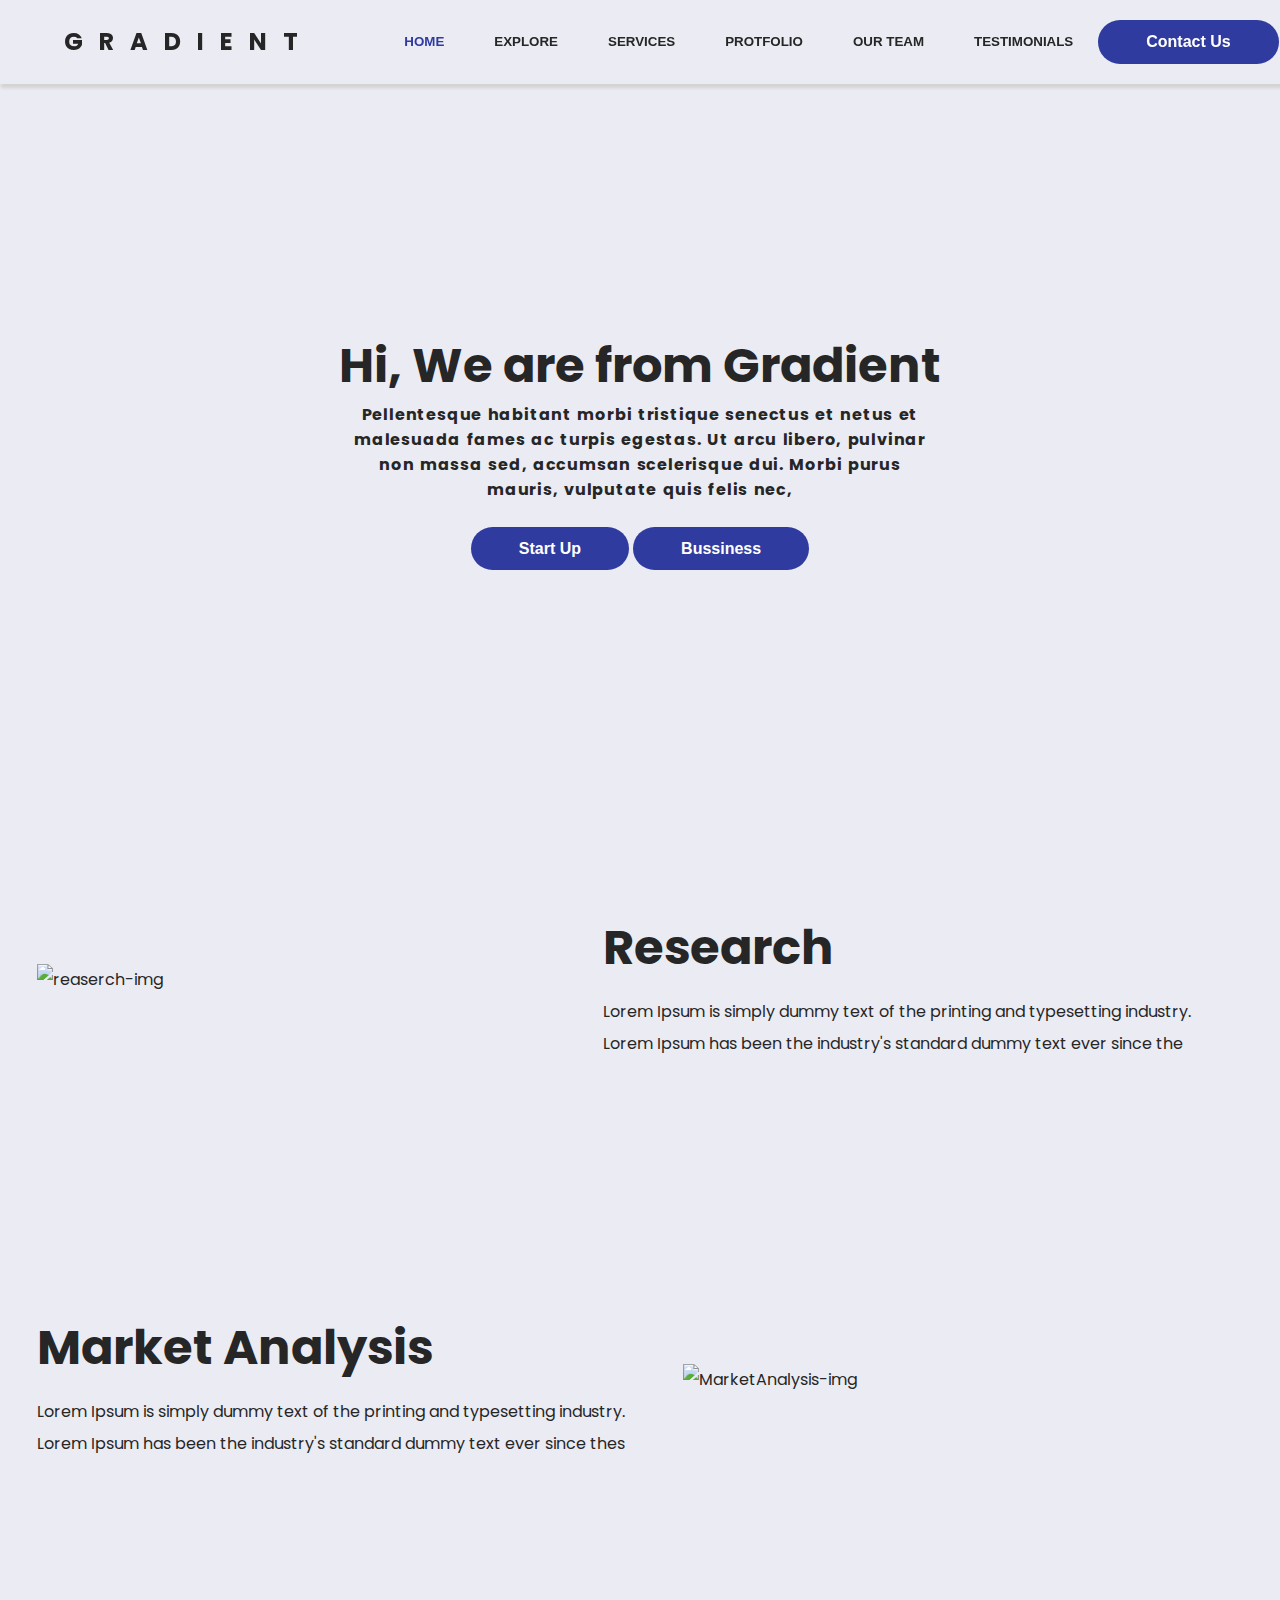
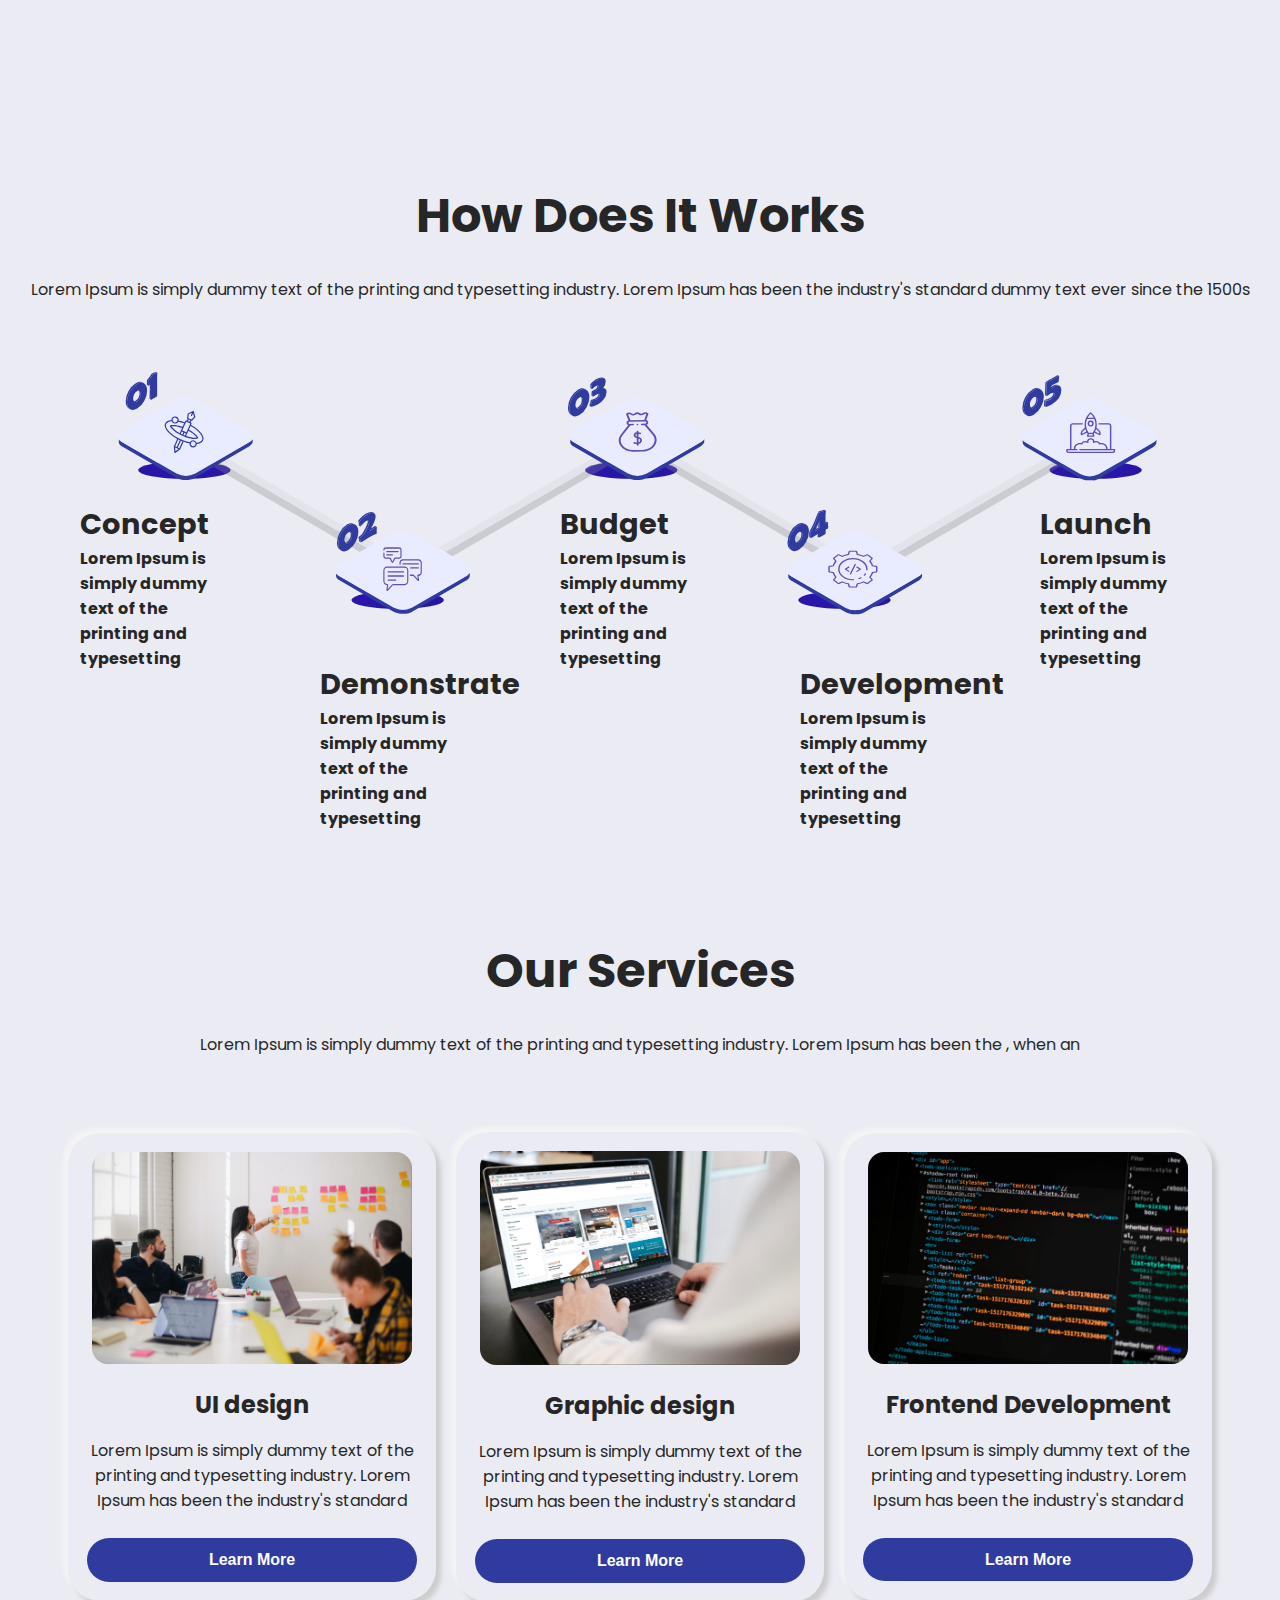
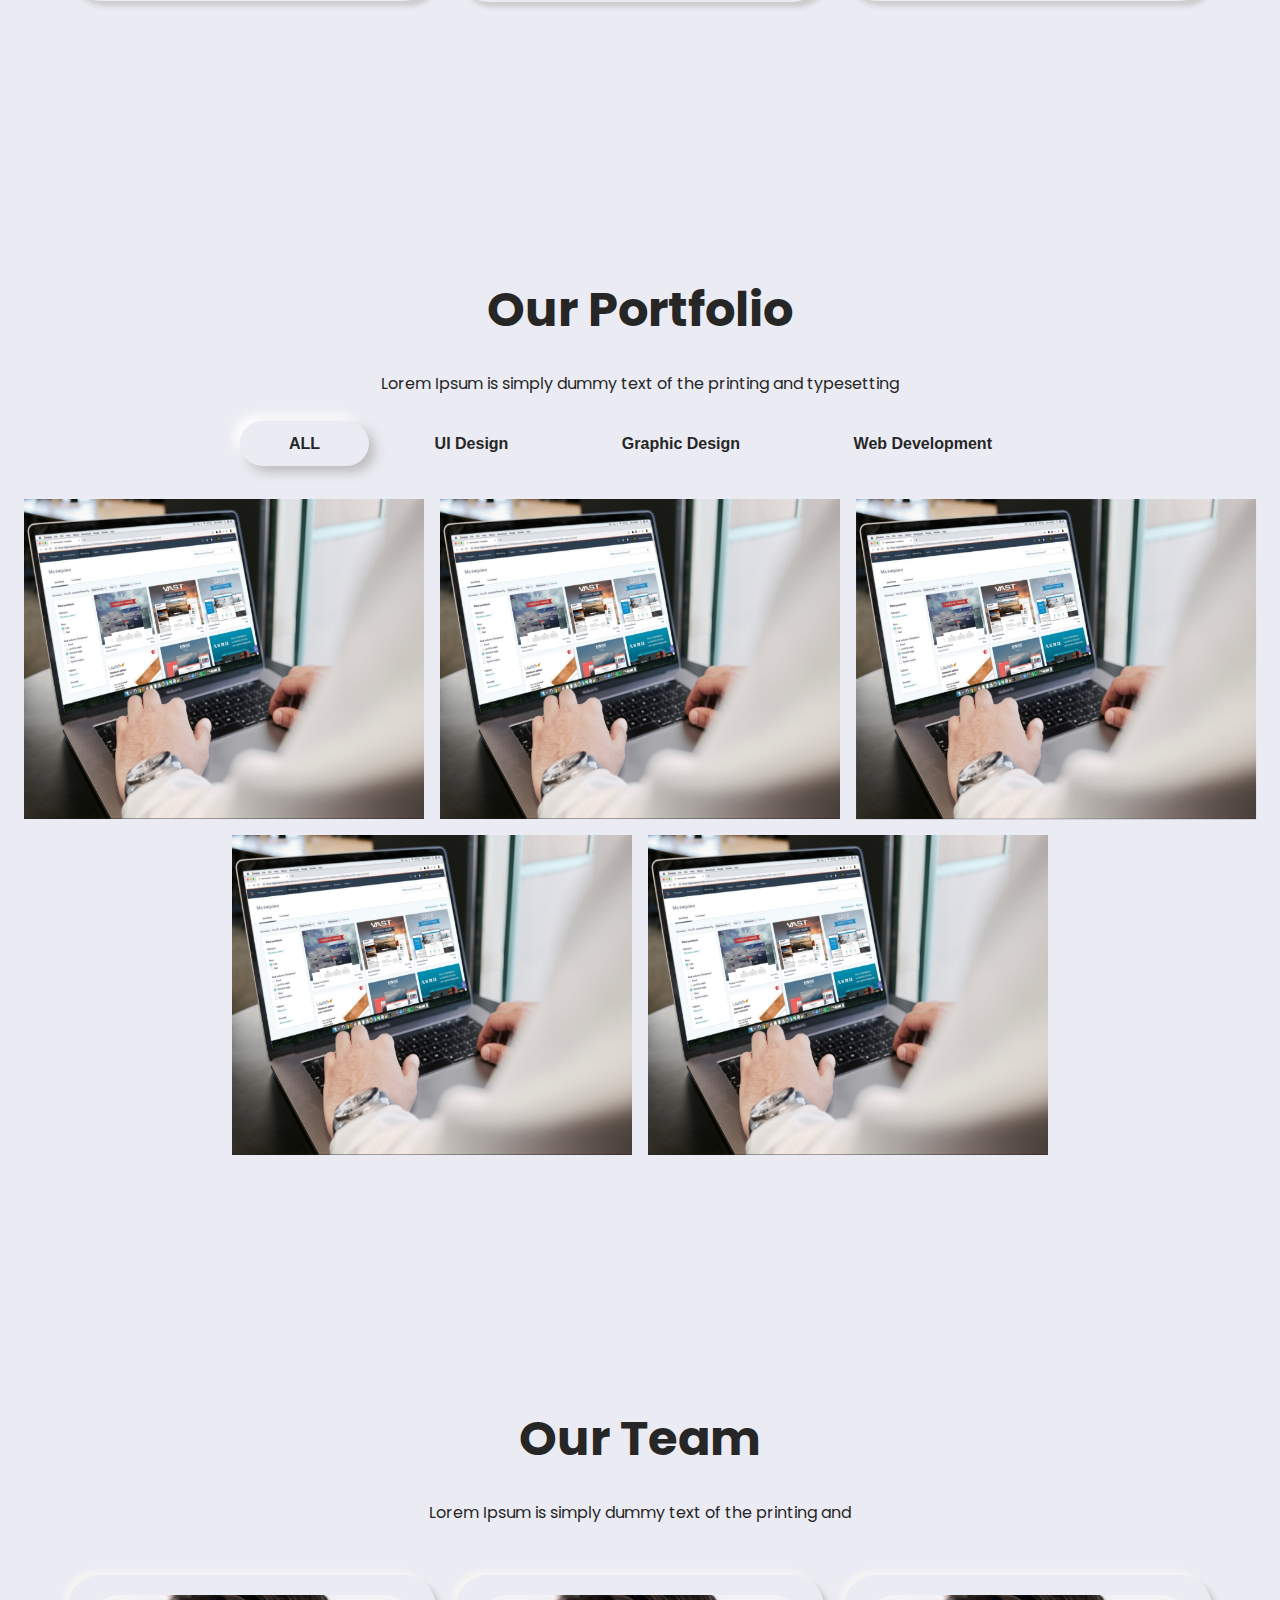
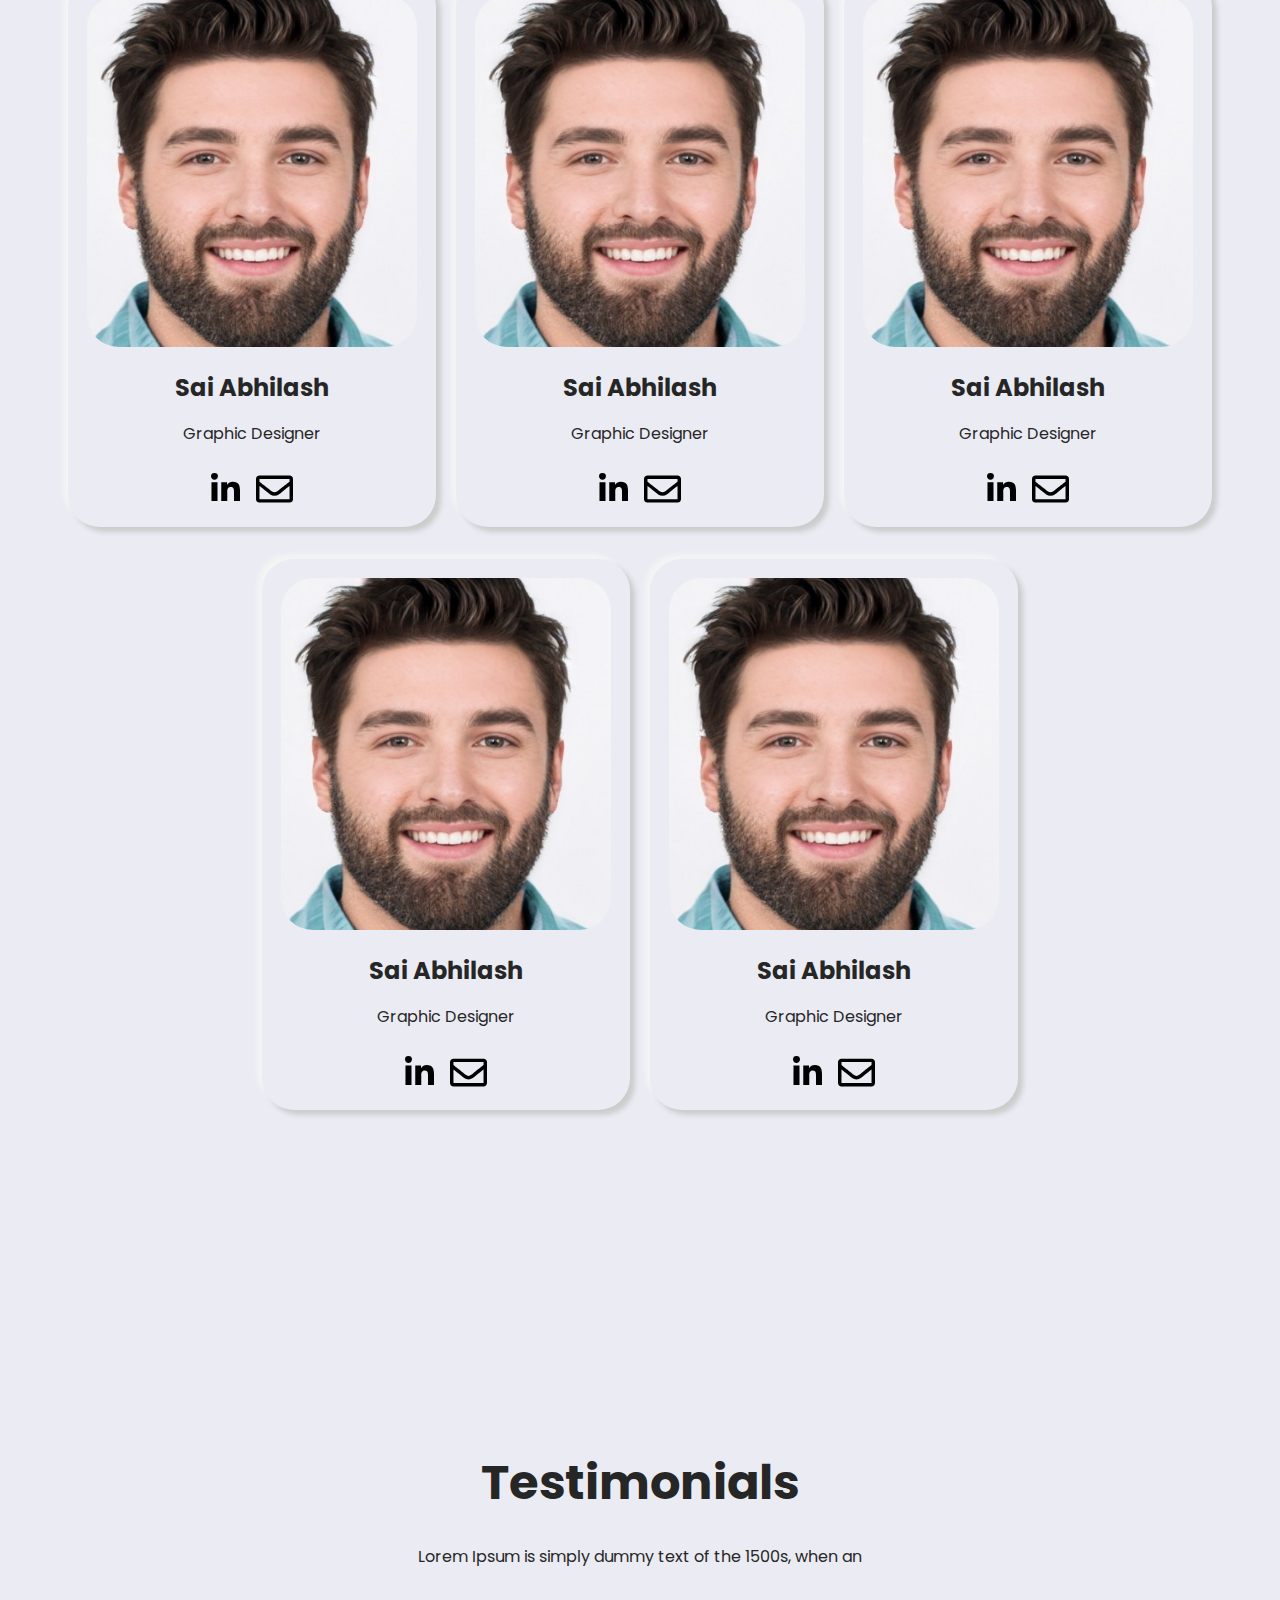
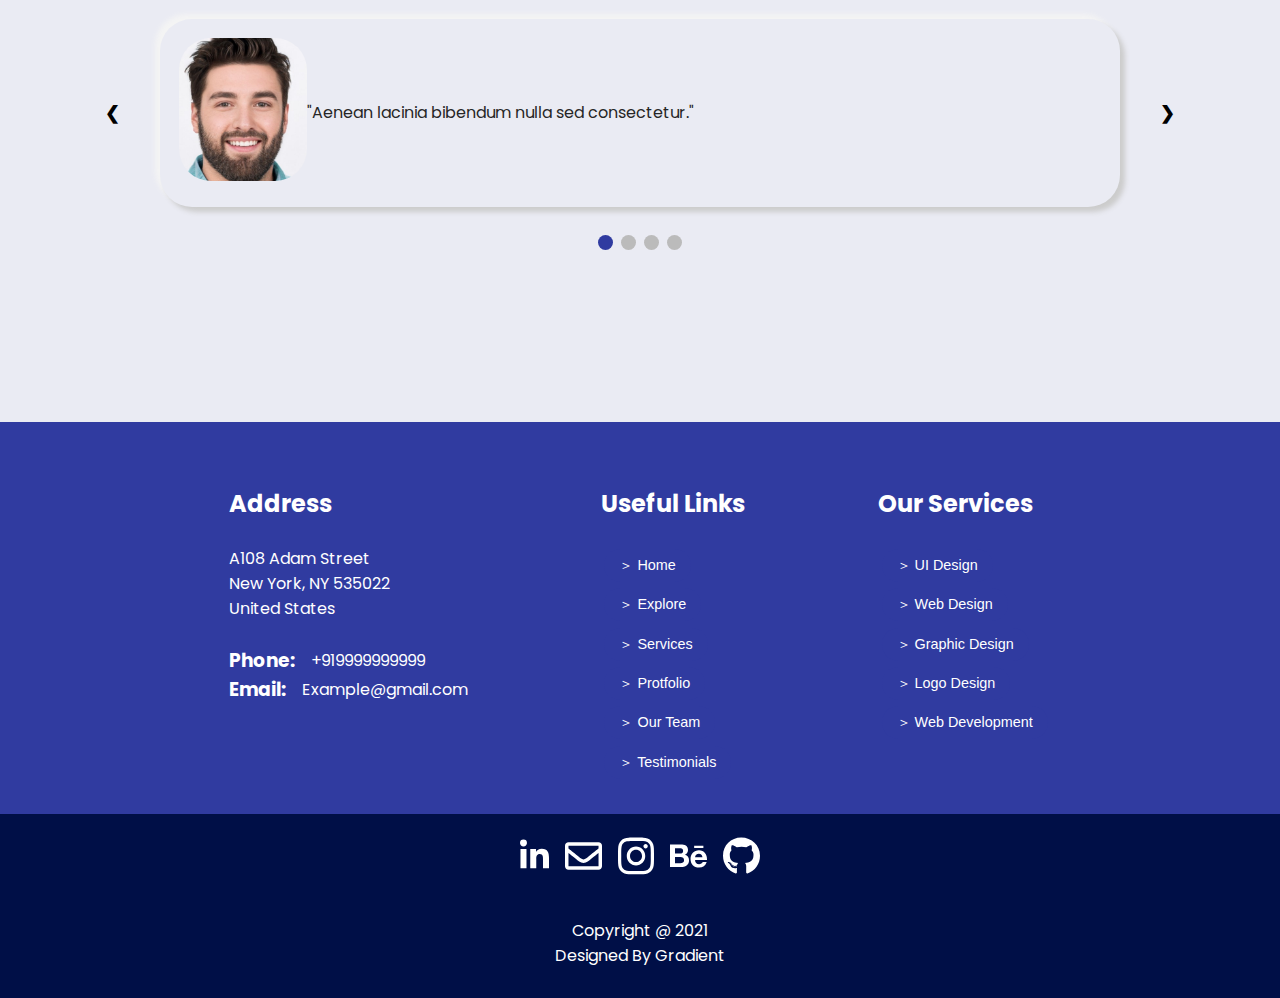
==== commit b05cad5b: "semifinal" ====
--- a/index.html
+++ b/index.html
@@ -63,11 +63,11 @@
   </div>
 
   <!-- Here the main body starts where all the sections are divided into several divs: intro, research,MarketAnalysis,working,so on... -->
-  <div id="home" class="intro section" data-aos= "fade-up">
+  <div id="home" class="intro section">
     <div class="head">
       <h1 >Hi, We are from Gradient</h1>
     </div>
-    <div class="intro-info" data-aos= "fade-up">
+    <div class="intro-info">
       <p>Pellentesque habitant morbi tristique senectus et netus et malesuada
         fames ac turpis egestas. Ut arcu libero, pulvinar non massa sed,
         accumsan scelerisque dui. Morbi purus mauris, vulputate quis felis nec, </p>
@@ -83,18 +83,18 @@
   <!-- research div  -->
   <div id="research" class="research section">
     <div class="head mobile">
-      <h1 data-aos= "fade-up">Research</h1>
-    </div>
-
-    <img data-aos= "fade-up" src="Images/research.svg" alt="reaserch-img">
+      <h1>Research</h1>
+    </div>
+
+    <img src="Images/research.svg" alt="reaserch-img">
 
     <div class="matter">
 
       <div class="head desktop">
-        <h1 data-aos= "fade-up">Research</h1>
-      </div>
-
-      <p data-aos= "fade-up">Lorem Ipsum is simply dummy text of the printing and typesetting industry. Lorem
+        <h1>Research</h1>
+      </div>
+
+      <p>Lorem Ipsum is simply dummy text of the printing and typesetting industry. Lorem
         Ipsum has been the industry's standard dummy text ever since the </p>
     </div>
   </div>
@@ -102,23 +102,23 @@
   <!-- MarketAnalysis div  -->
   <div id="Market-analysis" class="Market-analysis">
     <div class="head mobile">
-      <h1 data-aos= "fade-up">Market Analysis</h1>
-    </div>
-    <img data-aos= "fade-up" class="mobile" src="Images/market analysis.svg" alt="MarketAnalysis-img">
+      <h1>Market Analysis</h1>
+    </div>
+    <img class="mobile" src="Images/market analysis.svg" alt="MarketAnalysis-img">
 
 
     <div class="matter">
       <div class="head desktop">
-        <h1 data-aos= "fade-up">Market Analysis</h1>
-      </div>
-
-      <p data-aos= "fade-up">Lorem Ipsum is simply dummy text of the printing and typesetting industry. Lorem
+        <h1>Market Analysis</h1>
+      </div>
+
+      <p>Lorem Ipsum is simply dummy text of the printing and typesetting industry. Lorem
         Ipsum has been the industry's standard dummy text ever since thes</p>
 
     </div>
 
 
-    <img data-aos= "fade-up" class="desktop" src="Images/market analysis.svg" alt="MarketAnalysis-img">
+    <img class="desktop" src="Images/market analysis.svg" alt="MarketAnalysis-img">
 
   </div>
 
@@ -129,44 +129,44 @@
     </div>
     <br>
     <div class="info">
-      <p data-aos= "fade-up">Lorem Ipsum is simply dummy text of the printing and typesetting industry. Lorem
+      <p>Lorem Ipsum is simply dummy text of the printing and typesetting industry. Lorem
         Ipsum has been the industry's standard dummy text ever since the 1500s</p>
     </div>
     <br>
     <div class="workinfo-mobile mobile">
 
-      <div class="sub" data-aos= "fade-up">
+      <div class="sub">
         <div class="one1">
           <h2>Concept</h2>
         </div>
       </div>
-      <div class="sub" data-aos= "fade-up">
+      <div class="sub">
         <div class="two2">
           <h2>Budget</h2>
         </div>
 
       </div>
-      <div class="sub" data-aos= "fade-up">
+      <div class="sub">
         <div class="three3">
           <h2>Demonstrate</h2>
         </div>
 
       </div>
-      <div class="sub" data-aos= "fade-up">
+      <div class="sub">
         <div class="four4">
           <h2>Development</h2>
         </div>
 
       </div>
-      <div class="sub" data-aos= "fade-up">
+      <div class="sub">
         <div class="five5">
           <h2>Launch</h2>
         </div>
 
       </div>
     </div>
-    <div class="workinfo desktop" data-aos= "fade-up">
-      <div class="subinfo" data-aos= "fade-up">
+    <div class="workinfo desktop">
+      <div class="subinfo">
         <div class="one">
           <h2>Concept</h2>
         </div>
@@ -176,7 +176,7 @@
             printing and typesetting</p>
         </div>
       </div>
-      <div class="subinfo" data-aos= "fade-up">
+      <div class="subinfo">
         <div class="two">
           <h2>Demonstrate</h2>
         </div>
@@ -186,7 +186,7 @@
             printing and typesetting</p>
         </div>
       </div>
-      <div class="subinfo" data-aos= "fade-up">
+      <div class="subinfo">
         <div class="three">
           <h2>Budget</h2>
         </div>
@@ -196,7 +196,7 @@
             printing and typesetting</p>
         </div>
       </div>
-      <div class="subinfo" data-aos= "fade-up">
+      <div class="subinfo">
         <div class="four">
           <h2>Development</h2>
         </div>
@@ -206,7 +206,7 @@
             printing and typesetting</p>
         </div>
       </div>
-      <div class="subinfo" data-aos= "fade-up">
+      <div class="subinfo">
         <div class="five">
           <h2>Launch</h2>
         </div>
@@ -228,13 +228,13 @@
     </div>
     <br>
     <div class="our-info">
-      <p data-aos= "fade-up">Lorem Ipsum is simply dummy text of the printing and typesetting industry. Lorem Ipsum has been the , when an</p>
+      <p>Lorem Ipsum is simply dummy text of the printing and typesetting industry. Lorem Ipsum has been the , when an</p>
     </div>
     <br><br><br>
     <!-- in cardbody there are different elements of cards with the class column  which can be modified individually -->
     <div class="cardbody">
       <div class="row">
-        <div class="column" data-aos= "fade-up">
+        <div class="column">
           <div class="card">
             <div class="card-img">
               <img src="Images/team.jpg" alt="">
@@ -251,7 +251,7 @@
           </div>
         </div>
 
-        <div class="column" data-aos= "fade-up">
+        <div class="column">
           <div class="card">
             <div class="card-img">
               <img src="Images/frontend.jpg" alt="">
@@ -269,7 +269,7 @@
           </div>
         </div>
 
-        <div class="column" data-aos= "fade-up">
+        <div class="column">
           <div class="card">
             <div class="card-img">
               <img src="Images/htmlimg.jpg" alt="">
@@ -297,11 +297,11 @@
     </div>
     <br>
     <div class="our-info">
-      <p data-aos= "fade-up">Lorem Ipsum is simply dummy text of the printing and typesetting </p>
-
-    </div>
-    <br>
-    <div class="protfolio-tabs" data-aos= "fade-up">
+      <p>Lorem Ipsum is simply dummy text of the printing and typesetting </p>
+
+    </div>
+    <br>
+    <div class="protfolio-tabs">
       <ul class='tabs'>
         <li><a><button onclick="active(1)" class="tbtn active">ALL</button></a></li>
         <li><a><button onclick="active(2)" class="tbtn">UI Design</button></a></li>
@@ -312,7 +312,7 @@
     <br>
     <div class="protfolio-images">
 
-      <div class="container" data-aos= "fade-up">
+      <div class="container">
         <img src="Images/frontend.jpg" alt="Avatar" class="image">
         <div class="middle">
 
@@ -321,7 +321,7 @@
 
       </div>
     </div>
-      <div class="container" data-aos= "fade-up">
+      <div class="container">
         <img src="Images/frontend.jpg" alt="Avatar" class="image">
         <div class="middle">
                     <div class="text">John Doe</div>
@@ -329,7 +329,7 @@
 
       </div>
       </div>
-      <div class="container" data-aos= "fade-up">
+      <div class="container">
         <img src="Images/frontend.jpg" alt="Avatar" class="image">
         <div class="middle">
           <div class="text">John Doe</div>
@@ -337,7 +337,7 @@
 
       </div>
       </div>
-      <div class="container" data-aos= "fade-up" >
+      <div class="container" >
         <img src="Images/frontend.jpg" alt="Avatar" class="image">
         <div class="middle">
           <div class="text">John Doe</div>
@@ -345,7 +345,7 @@
 
       </div>
       </div>
-      <div class="container" data-aos= "fade-up">
+      <div class="container">
         <img src="Images/frontend.jpg" alt="Avatar" class="image">
         <div class="middle">
           <div class="text">John Doe</div>
@@ -364,13 +364,13 @@
     </div>
     <br>
     <div class="our-info">
-      <p data-aos= "fade-up">Lorem Ipsum is simply dummy text of the printing and </p>
+      <p>Lorem Ipsum is simply dummy text of the printing and </p>
 </div>
     <br><br>
     <div class="team-cards">
       <div class="cardbody" >
         <div class="row">
-          <div class="column" data-aos= "fade-up">
+          <div class="column">
             <div class="card">
               <div class="card-img teamimg">
                 <img src="Images/person.jpg" alt="">
@@ -390,7 +390,7 @@
             </div>
           </div>
 
-          <div class="column" data-aos= "fade-up">
+          <div class="column">
             <div class="card">
               <div class="card-img teamimg">
                 <img src="Images/person.jpg" alt="">
@@ -412,7 +412,7 @@
             </div>
           </div>
 
-          <div class="column" data-aos= "fade-up">
+          <div class="column">
             <div class="card">
               <div class="card-img teamimg">
                 <img src="Images/person.jpg" alt="">
@@ -429,7 +429,7 @@
             </div>
             </div>
           </div>
-          <div class="column" data-aos= "fade-up">
+          <div class="column">
             <div class="card">
               <div class="card-img teamimg">
                 <img src="Images/person.jpg" alt="">
@@ -448,7 +448,7 @@
 
             </div>
           </div>
-          <div class="column" data-aos= "fade-up">
+          <div class="column">
             <div class="card">
               <div class="card-img teamimg">
                 <img src="Images/person.jpg" alt="">
@@ -479,10 +479,10 @@
     </div>
     <br>
     <div class="our-info">
-      <p data-aos= "fade-up">Lorem Ipsum is simply dummy text of the 1500s, when an</p>
+      <p>Lorem Ipsum is simply dummy text of the 1500s, when an</p>
     </div>
     <br><br>
-    <div class="testimonials-corousel" data-aos= "fade-up">
+    <div class="testimonials-corousel">
       <div class="left-arrow">
         <div> <a class="prev" onclick="plusSlides(-1)">&#10094;</a> </div>
 
@@ -617,9 +617,6 @@
   </div>
   <footer>
     <div class="copyright">
-
-      <p style="color:white;">Copyright @ 2021</p>
-      <p style="color:white;">Designed By Gradient</p>
       <div class="footer-icons">
 
     <img style="cursor: pointer;width: 1.8rem; display:block; color: white;" src="Images/linkedin-in-brands white.svg" alt="">
@@ -628,6 +625,10 @@
     <img style="cursor: pointer;width: 2.3rem; display:block; padding-left: 1rem;" src="Images/behance-brands.svg" alt="">
     <img style="cursor: pointer;width: 2.3rem; display:block; padding-left: 1rem;" src="Images/github-brands.svg" alt="">
   </div>
+  <br>
+      <p style="color:white;">Copyright @ 2021</p>
+      <p style="color:white;">Designed By Gradient</p>
+<br>
   </div>
   </footer>
   <script src="https://unpkg.com/aos@next/dist/aos.js"></script>
--- a/home.css
+++ b/home.css
@@ -198,6 +198,7 @@
   float: left;
   width: 25%;
   padding: 0 10px;
+  margin-bottom: 2rem;
 }
 
 /* Remove extra left and right margins, due to padding */
@@ -943,4 +944,7 @@
     height: 22rem;
     border-radius: 2rem;
   }
-}
+  .testimonials{
+    height: 60vh;
+  }
+}
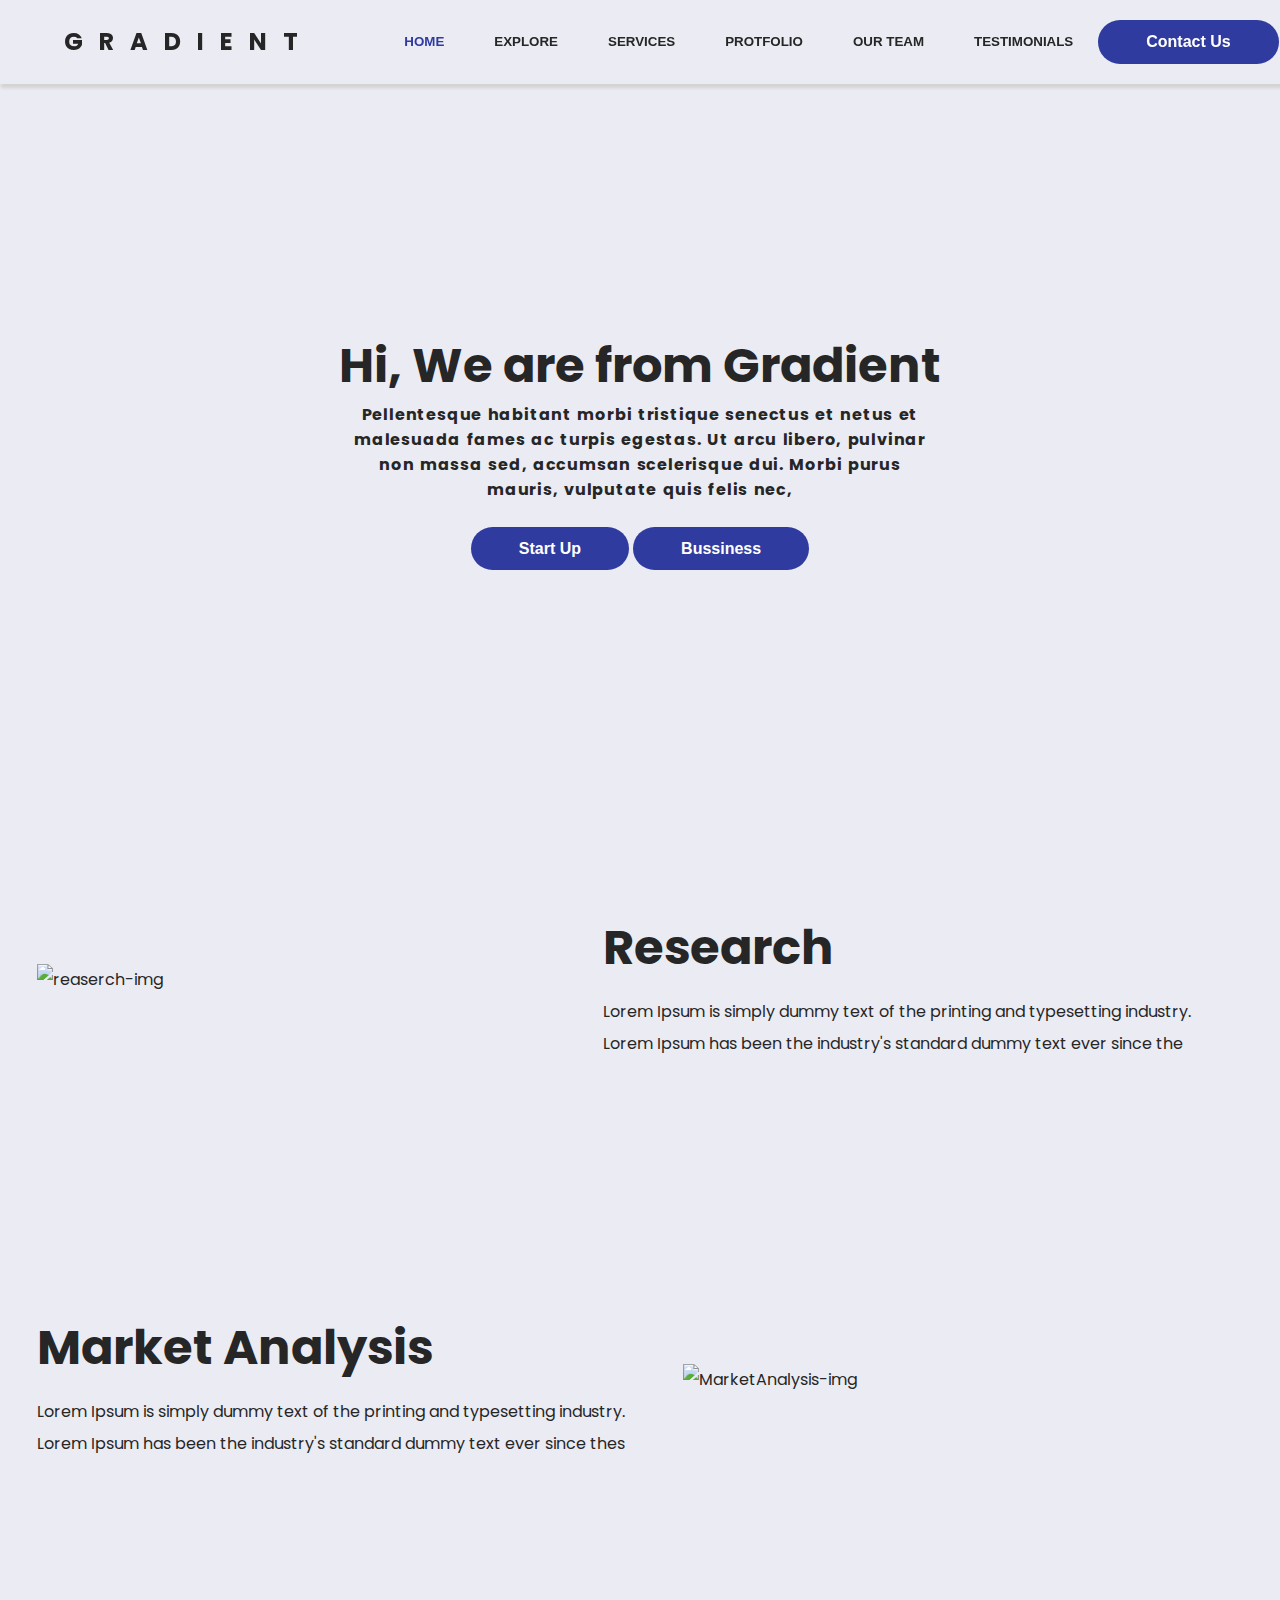
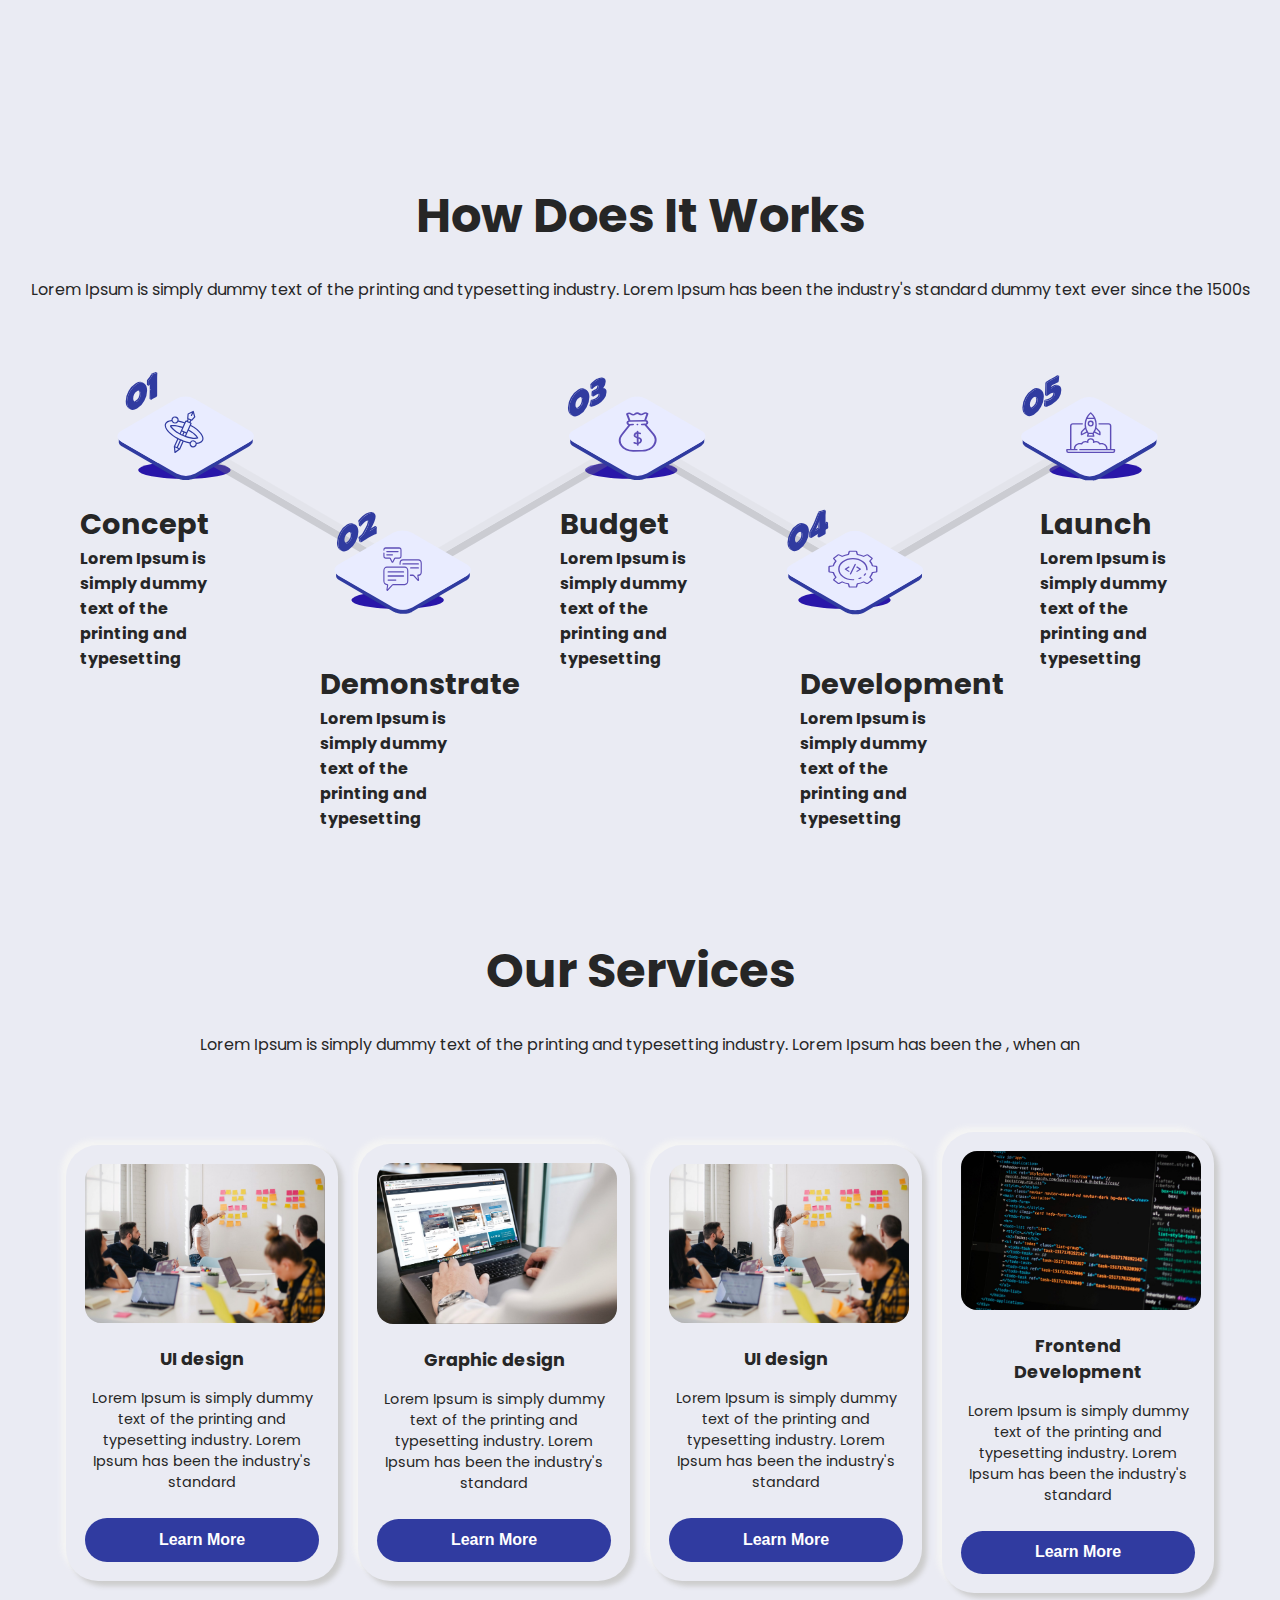
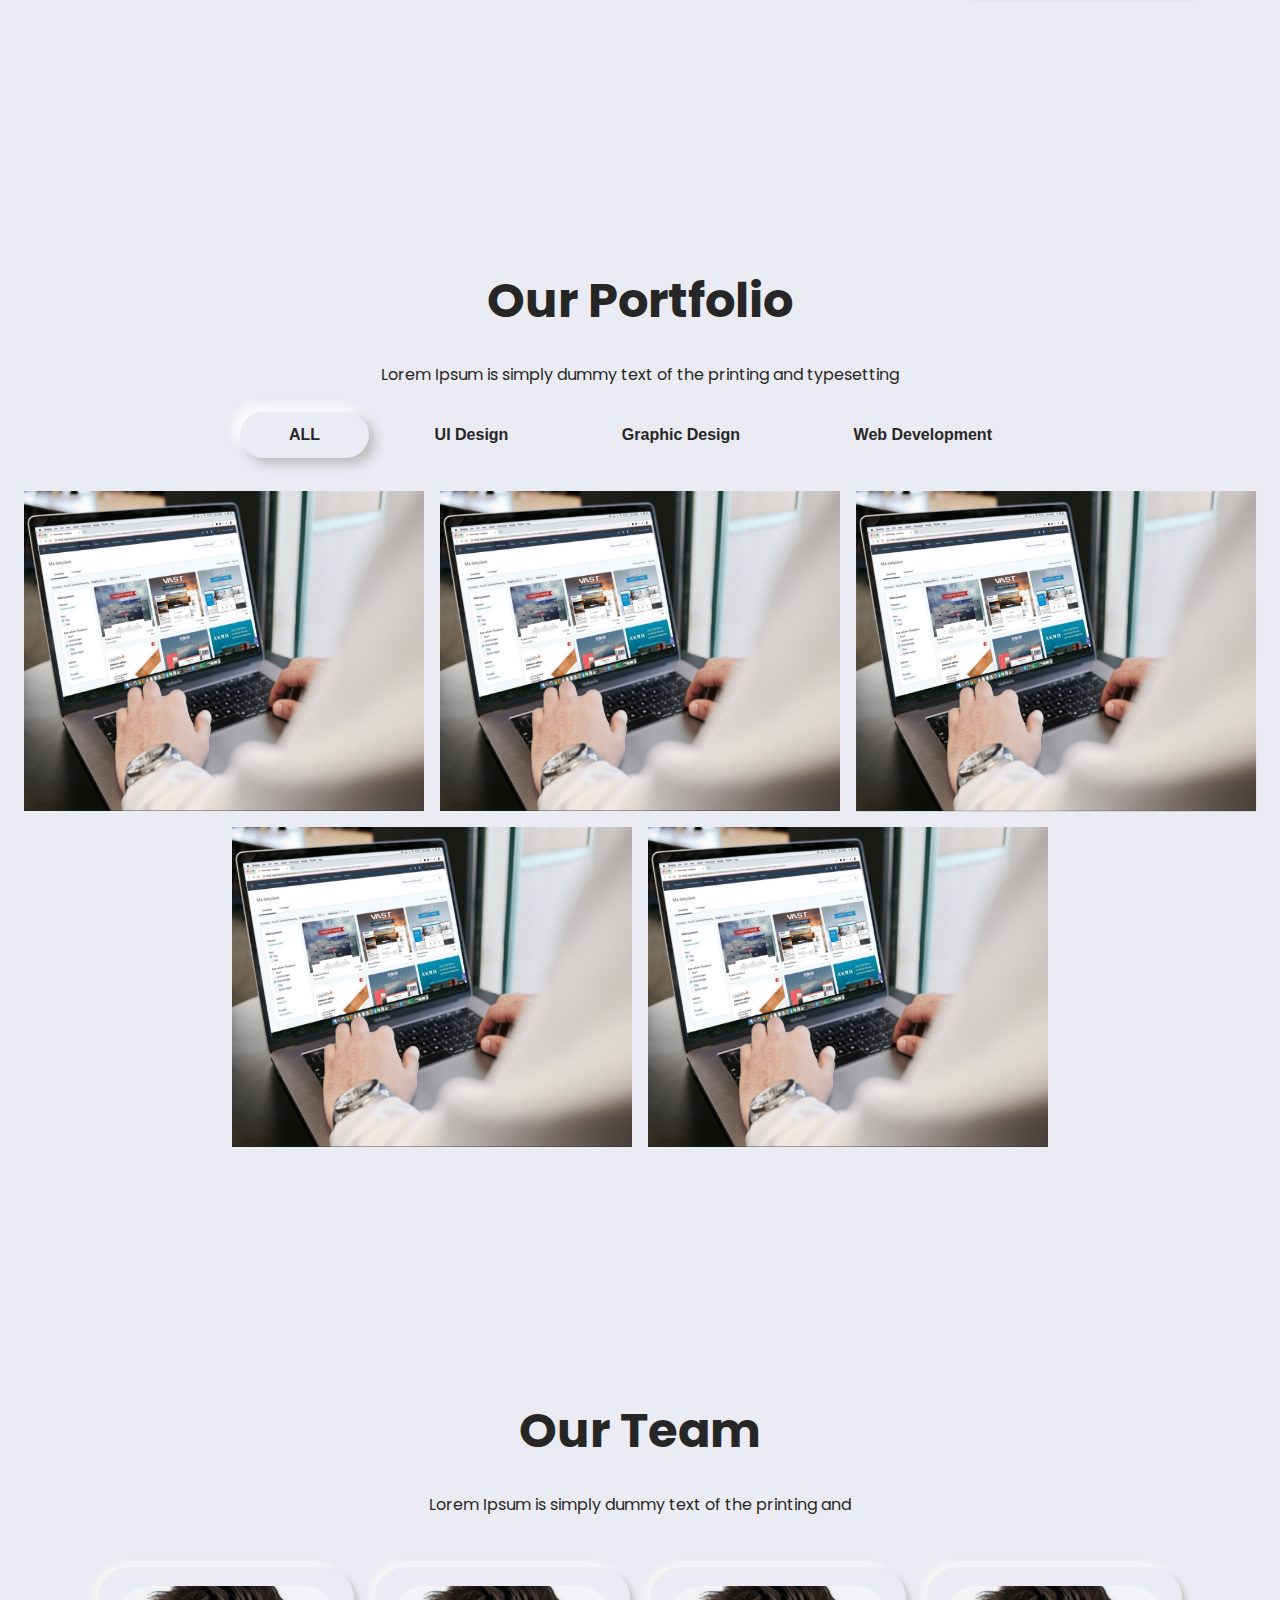
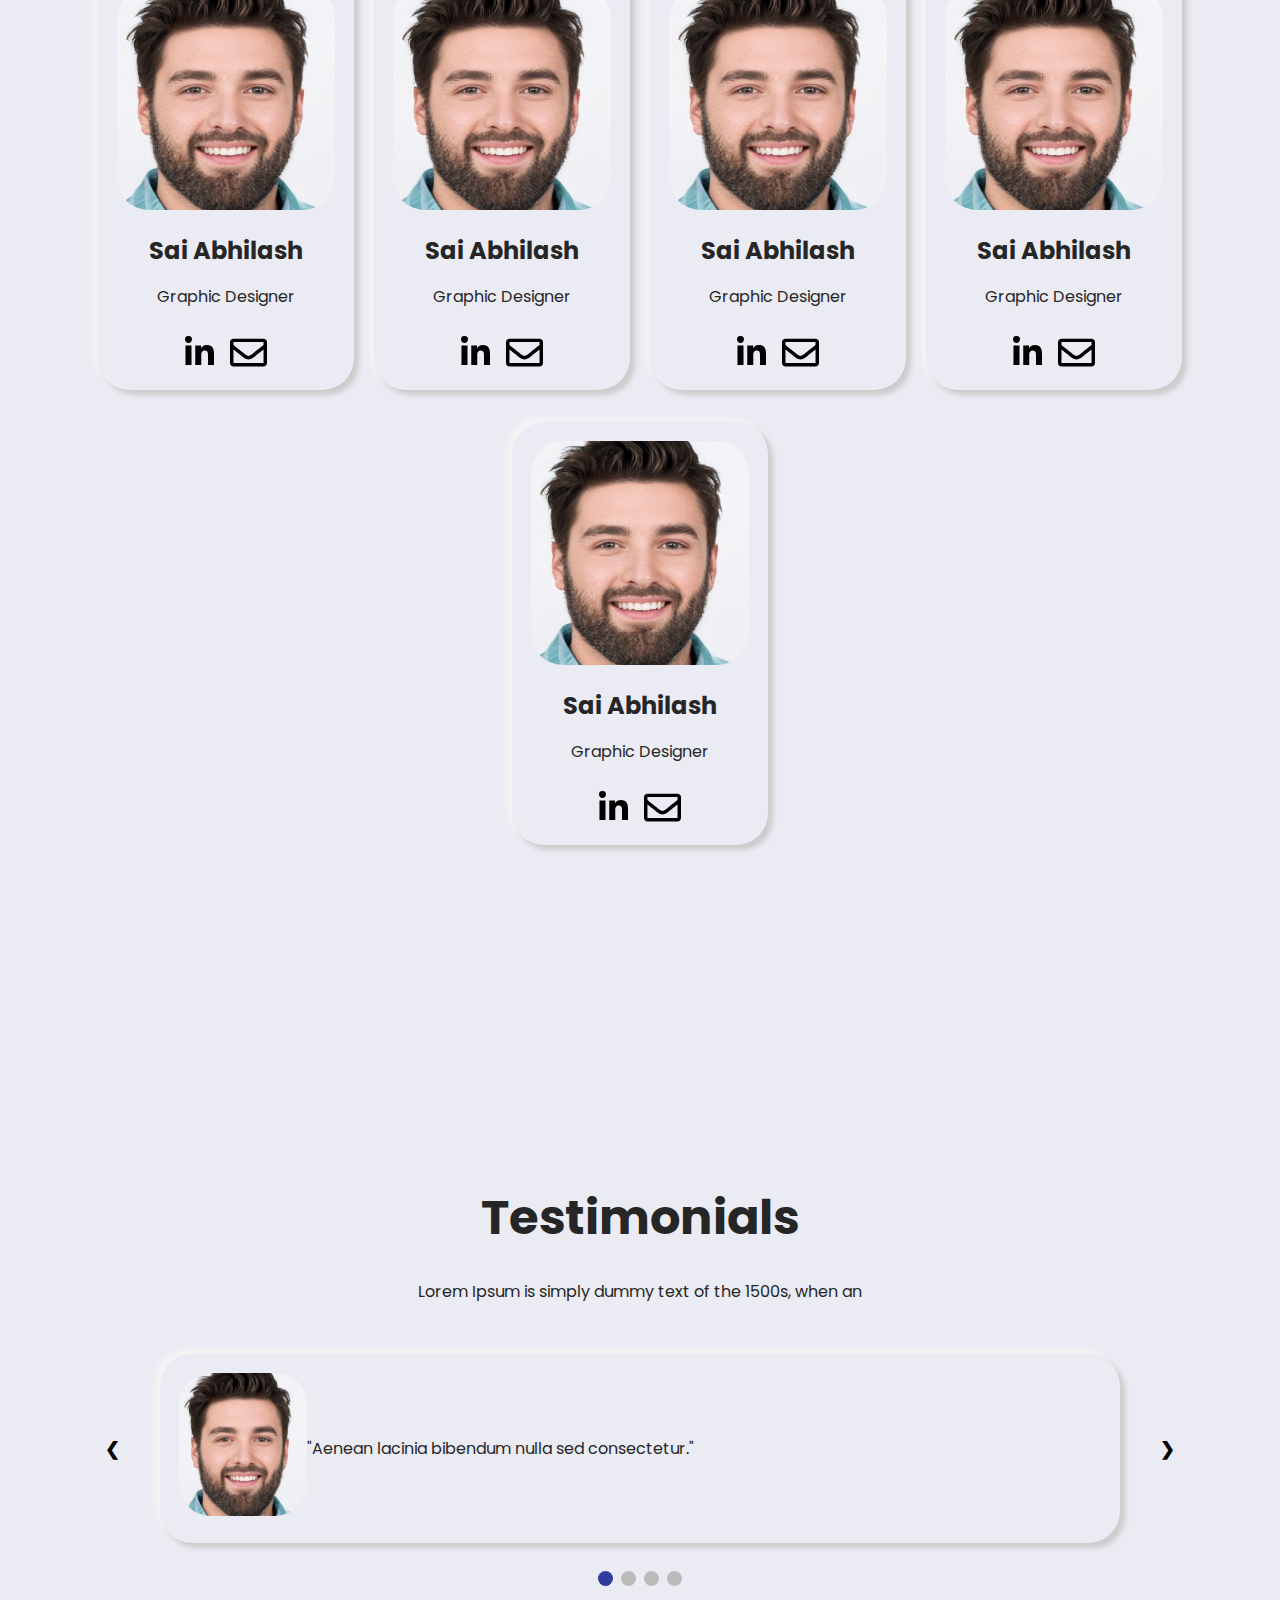
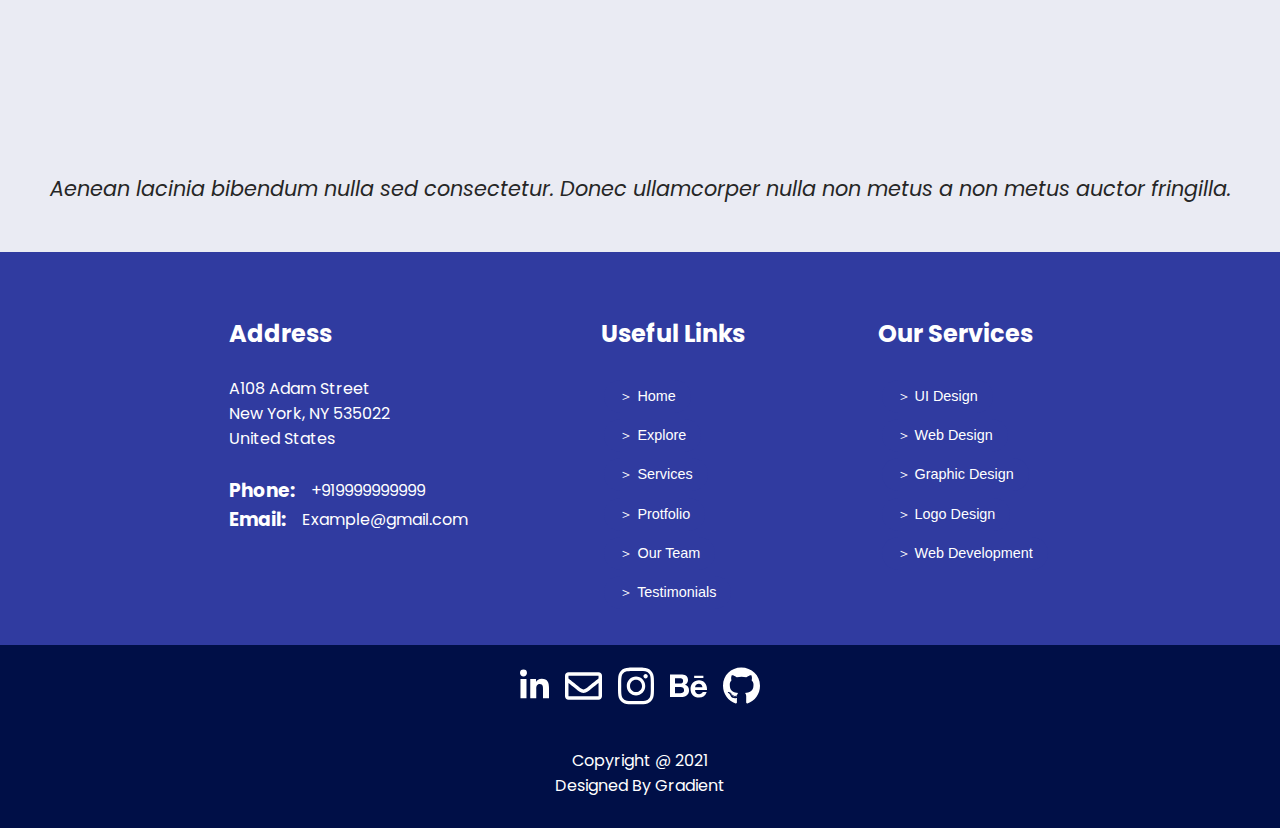
==== commit af27c836: "modified some changes" ====
--- a/index.html
+++ b/index.html
@@ -47,7 +47,7 @@
     <div class="overlay__content">
       <a onclick="closeNav()" href="#home" class="bn29">HOME</a>
       <br>
-      <a onclick="closeNav()" href="#explore" class="bn29">EXPLORE</a>
+      <a onclick="closeNav()" href="#research" class="bn29">EXPLORE</a>
       <br>
       <a onclick="closeNav()" href="#services" class="bn29">SERVICES</a>
       <br>
@@ -268,7 +268,22 @@
 
           </div>
         </div>
-
+        <div class="column">
+          <div class="card">
+            <div class="card-img">
+              <img src="Images/team.jpg" alt="">
+            </div>
+            <div class="header">
+              <h1>UI design</h1>
+            </div>
+            <p>Lorem Ipsum is simply dummy text of the
+              printing and typesetting industry. Lorem
+              Ipsum has been the industry's standard</p>
+            <br>
+
+            <button type="button" class="cardbutton">Learn More</button>
+          </div>
+        </div>
         <div class="column">
           <div class="card">
             <div class="card-img">
@@ -544,12 +559,17 @@
   <span class="dot" onclick="currentSlide(4)"></span>
 </div>
 
+
   </div>
   </div>
   <br>
   <br>
   <br>
   <br>
+
+  <div class="" style="text-align:center; font-size:1.3rem; margin-bottom:2rem;padding:1rem 2rem;">
+    <i>Aenean lacinia bibendum nulla sed consectetur. Donec ullamcorper nulla non metus a non metus auctor fringilla.</i>
+  </div>
   <div  class="end">
     <div class="address" >
       <div class="header">
--- a/home.css
+++ b/home.css
@@ -600,12 +600,13 @@
   }
 
   .tbtn {
-    font-size: 0.6rem;
-    padding: 0.3rem 0.8rem;
-    border: 1px solid var(--bg);
-    background-color: var(--bg);
-    cursor: pointer;
-    border-radius: 35px;
+    font-size: 0.7rem;
+        padding: 0.4rem 0.8rem;
+        border: 1px solid var(--bg);
+        background-color: var(--bg);
+        cursor: pointer;
+        border-radius: 35px;
+        margin: 0.2rem;
   }
 
   .tbtn.active {
@@ -934,14 +935,26 @@
     font-size: 1.5rem;
     padding: 1rem;
   }
-
-  .column {
-    width: 23rem;
-  }
+.services .column{
+  width: 17rem;
+}
+.services .column img{
+  width: 15rem;
+}
+.services .column h1{
+  font-size: 1.1rem;
+}
+.services .column p{
+  font-size: 0.9rem;
+}
+  .team-cards .column {
+    width: 16rem;
+  }
+
 
   .teamimg img {
     width: 100%;
-    height: 22rem;
+    height: 14rem;
     border-radius: 2rem;
   }
   .testimonials{
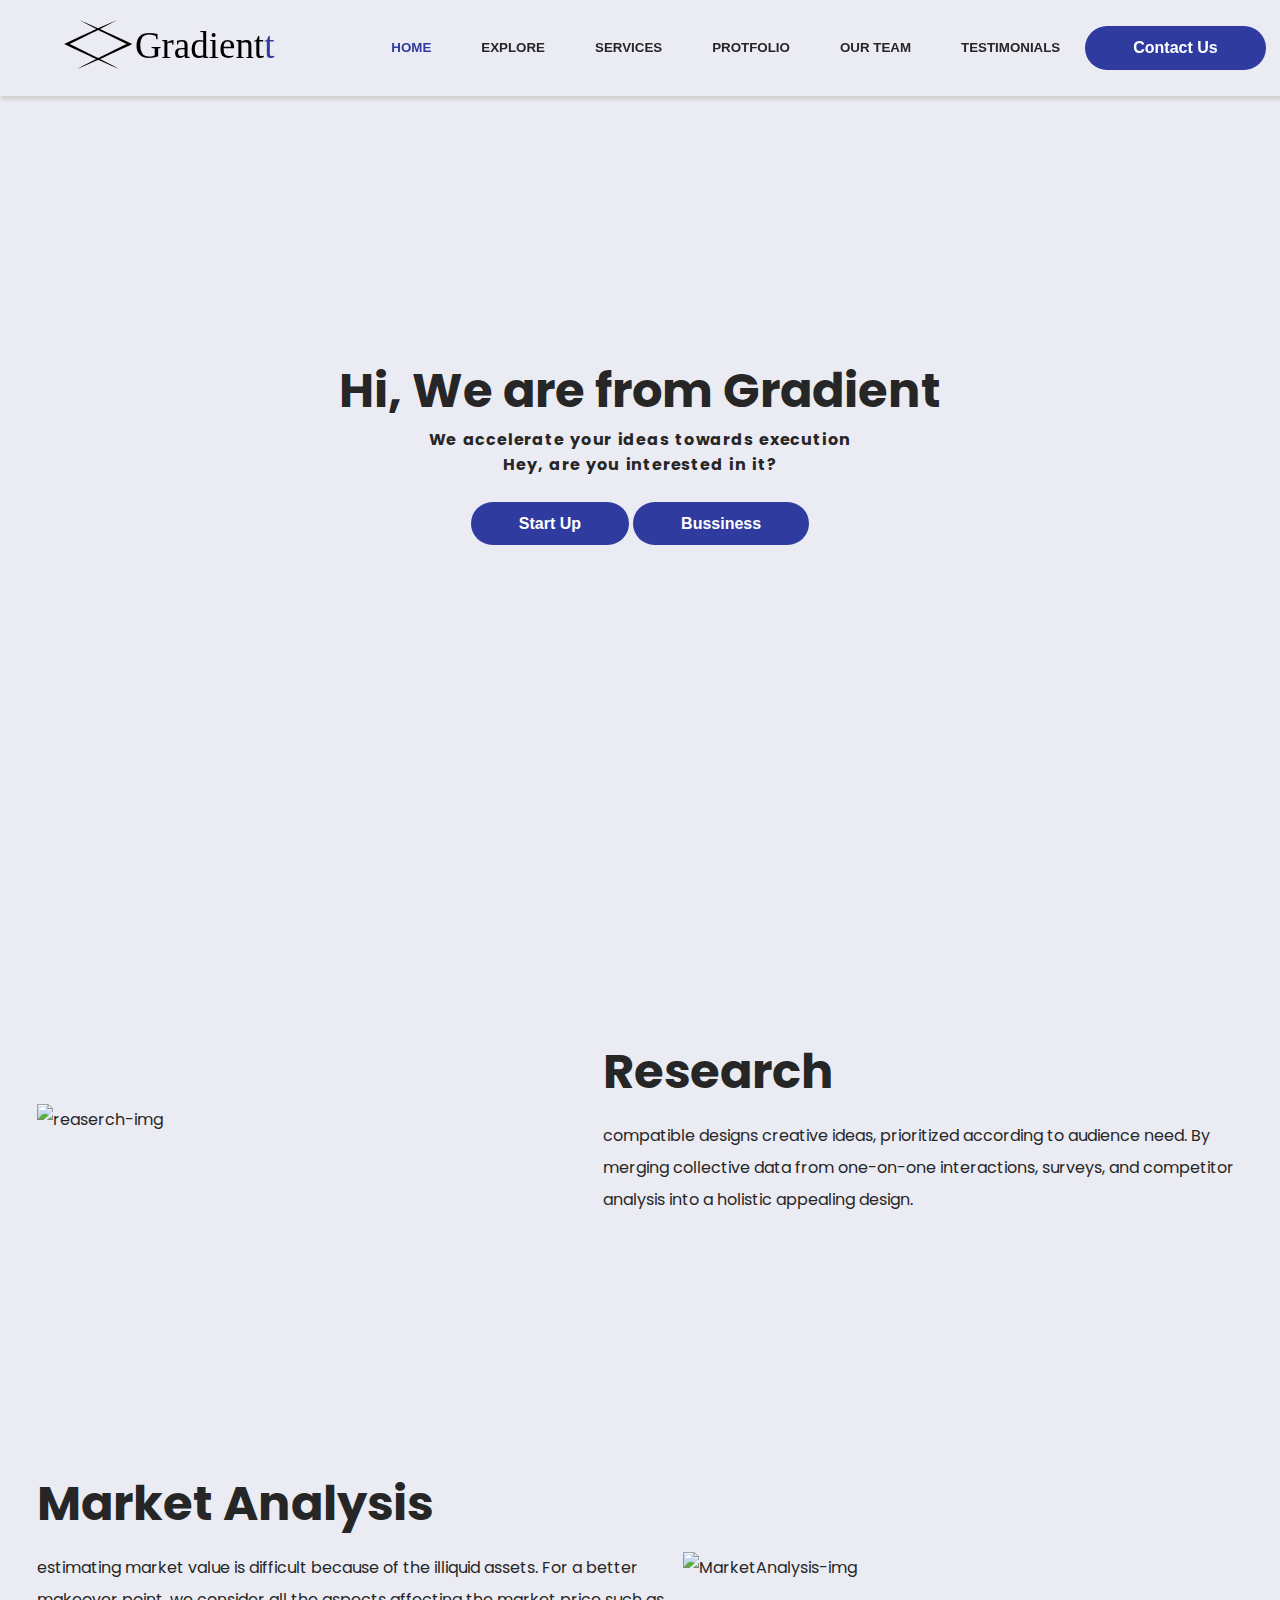
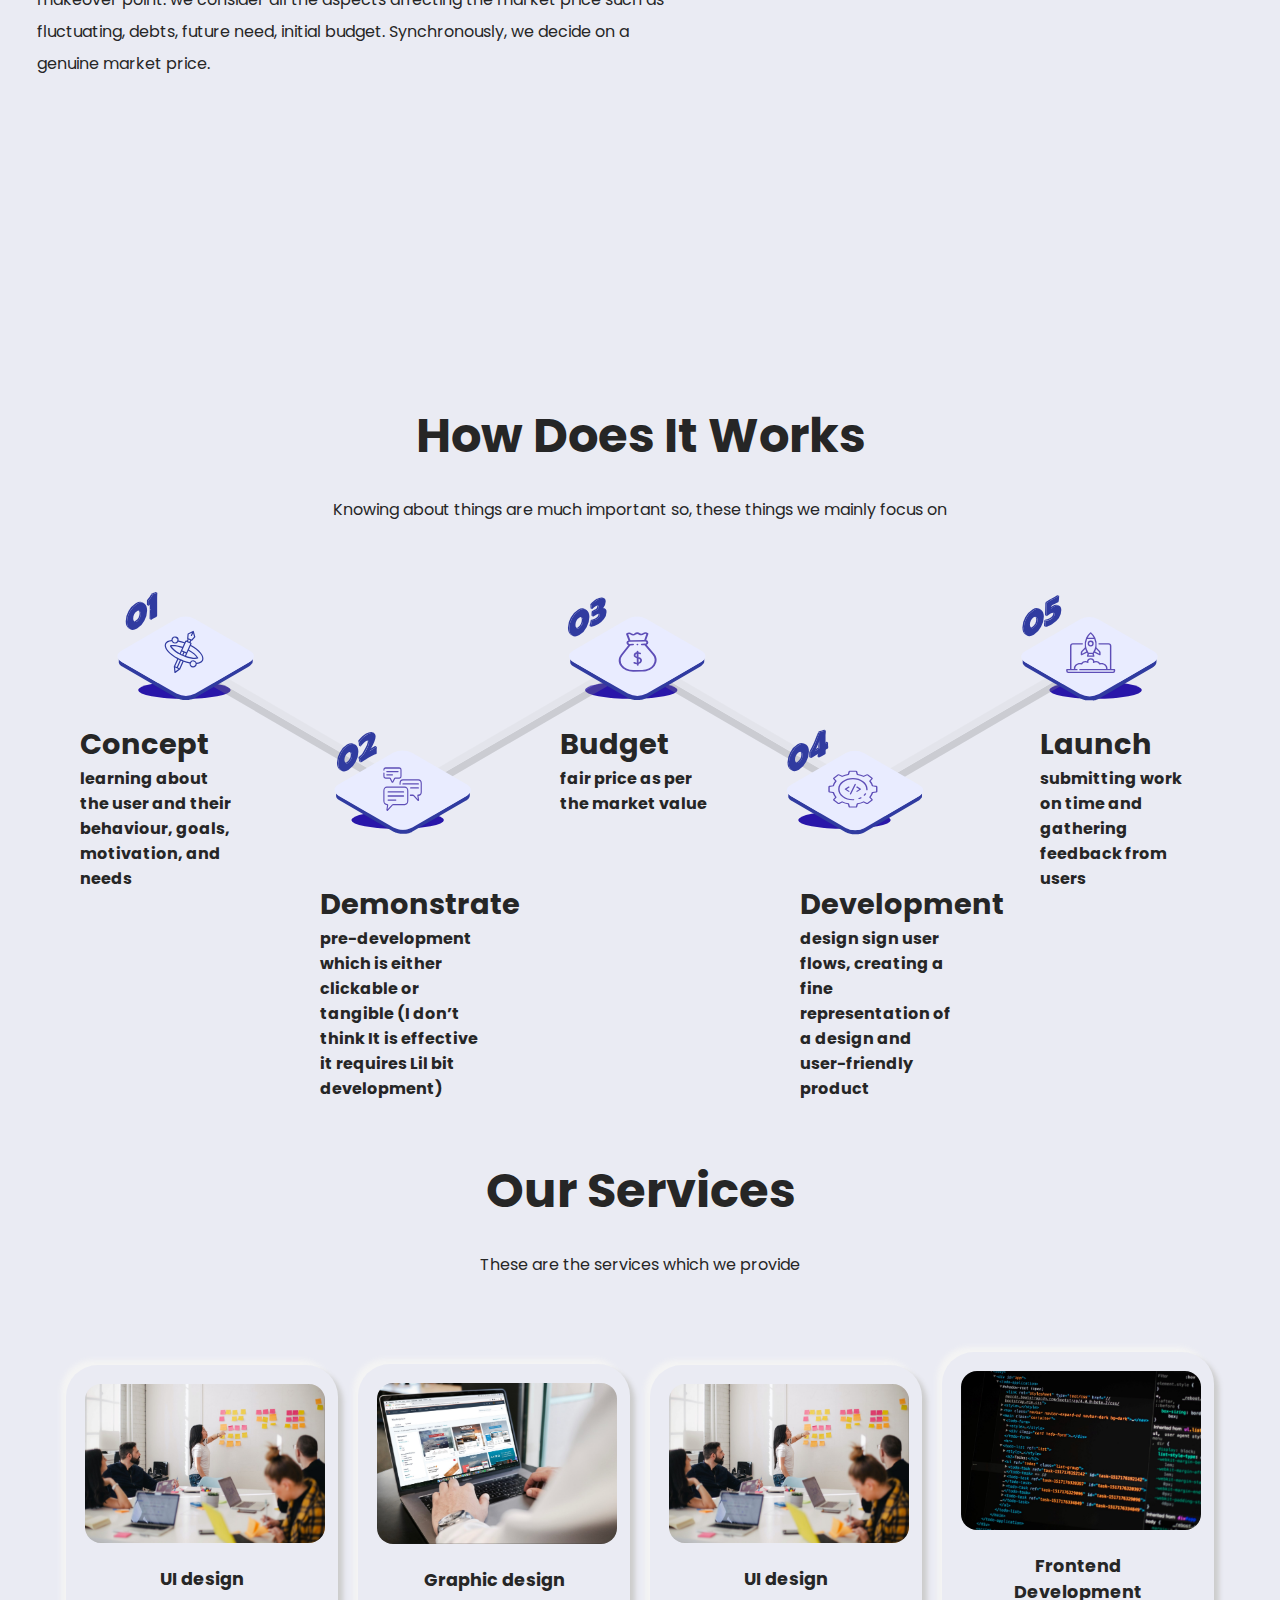
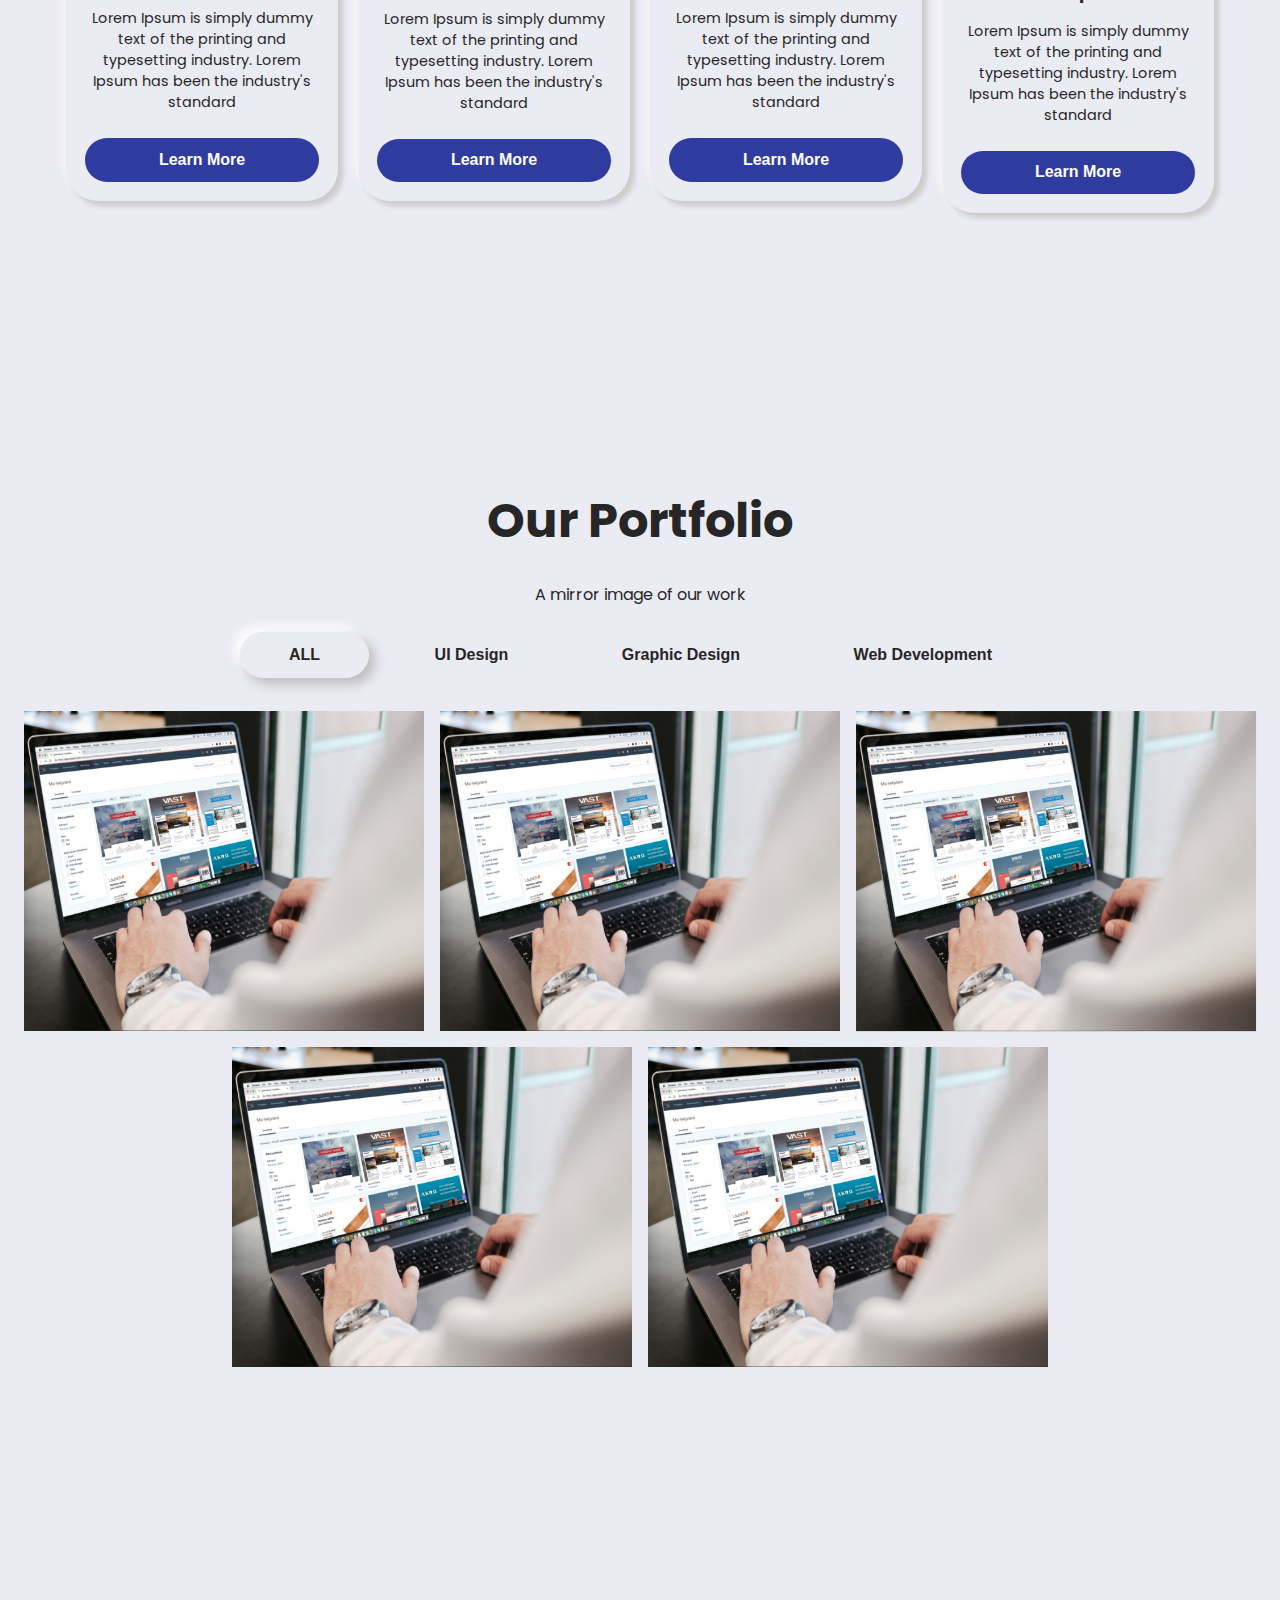
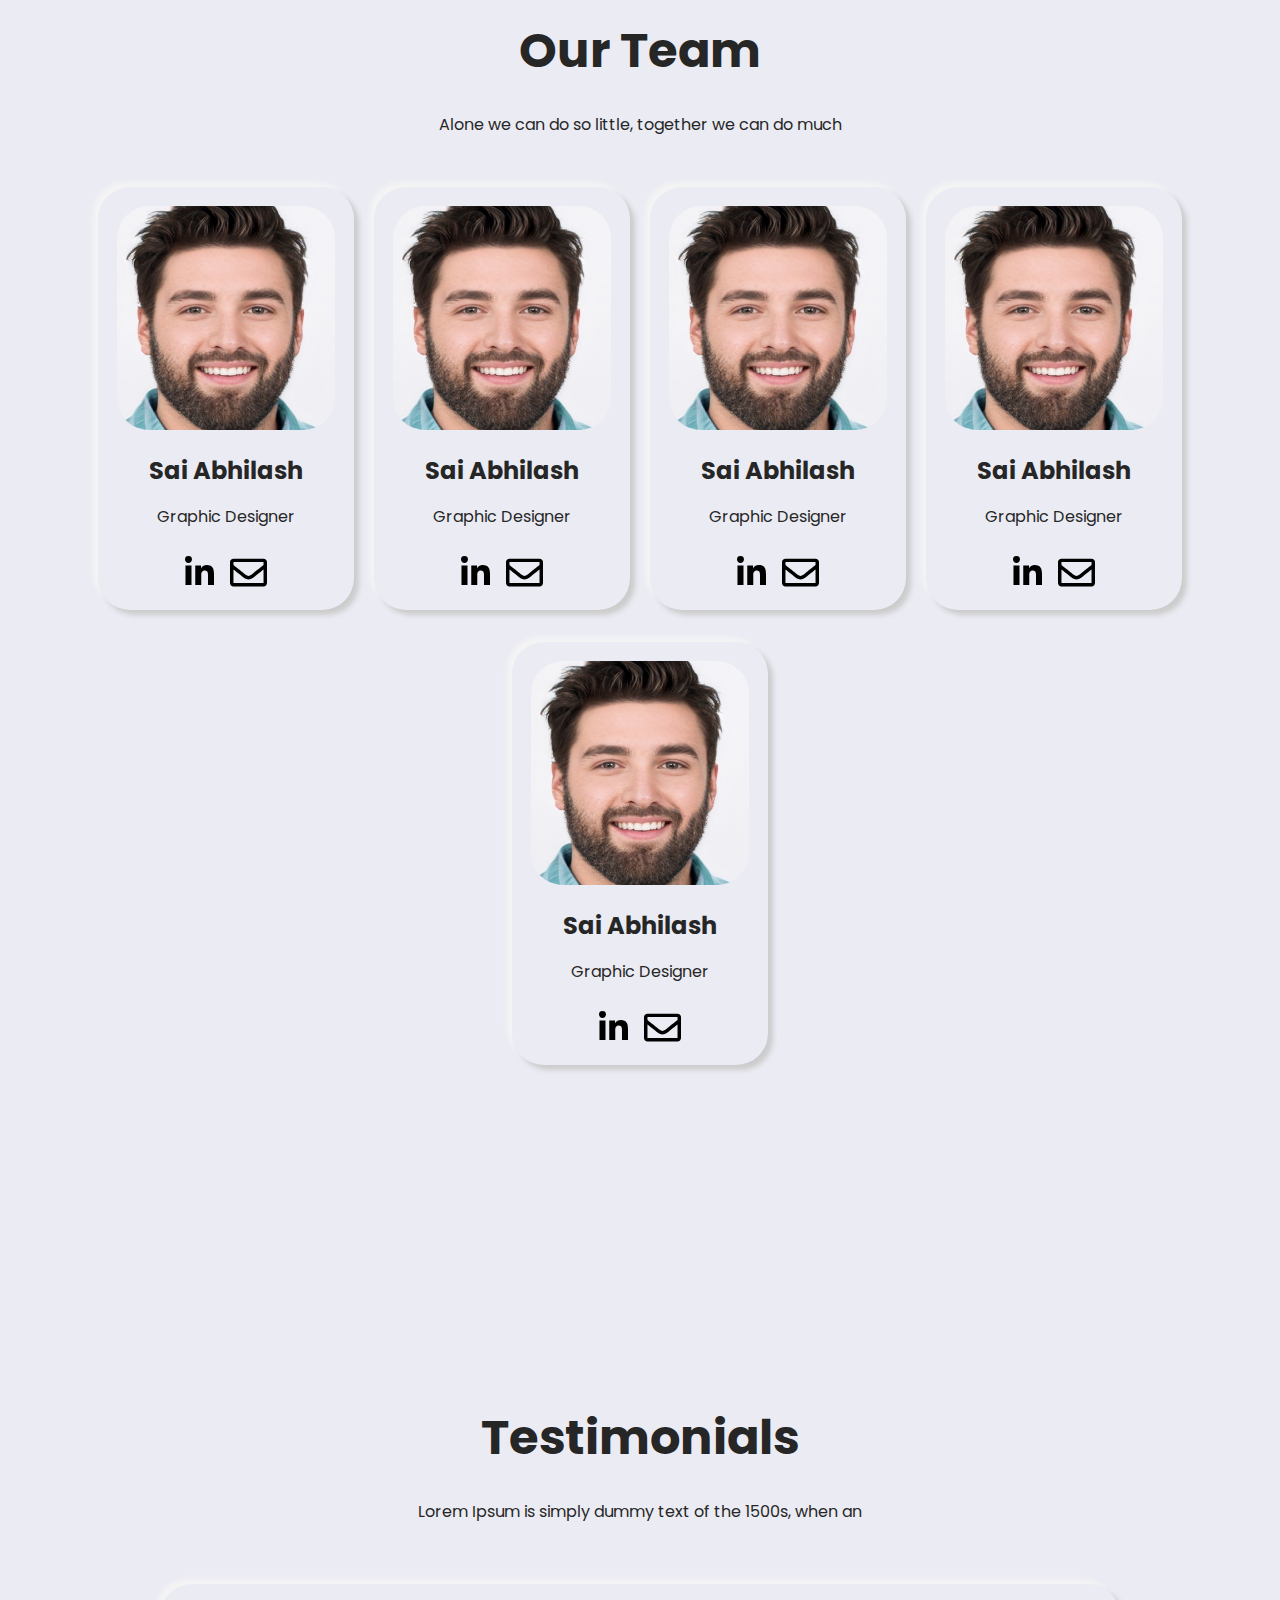
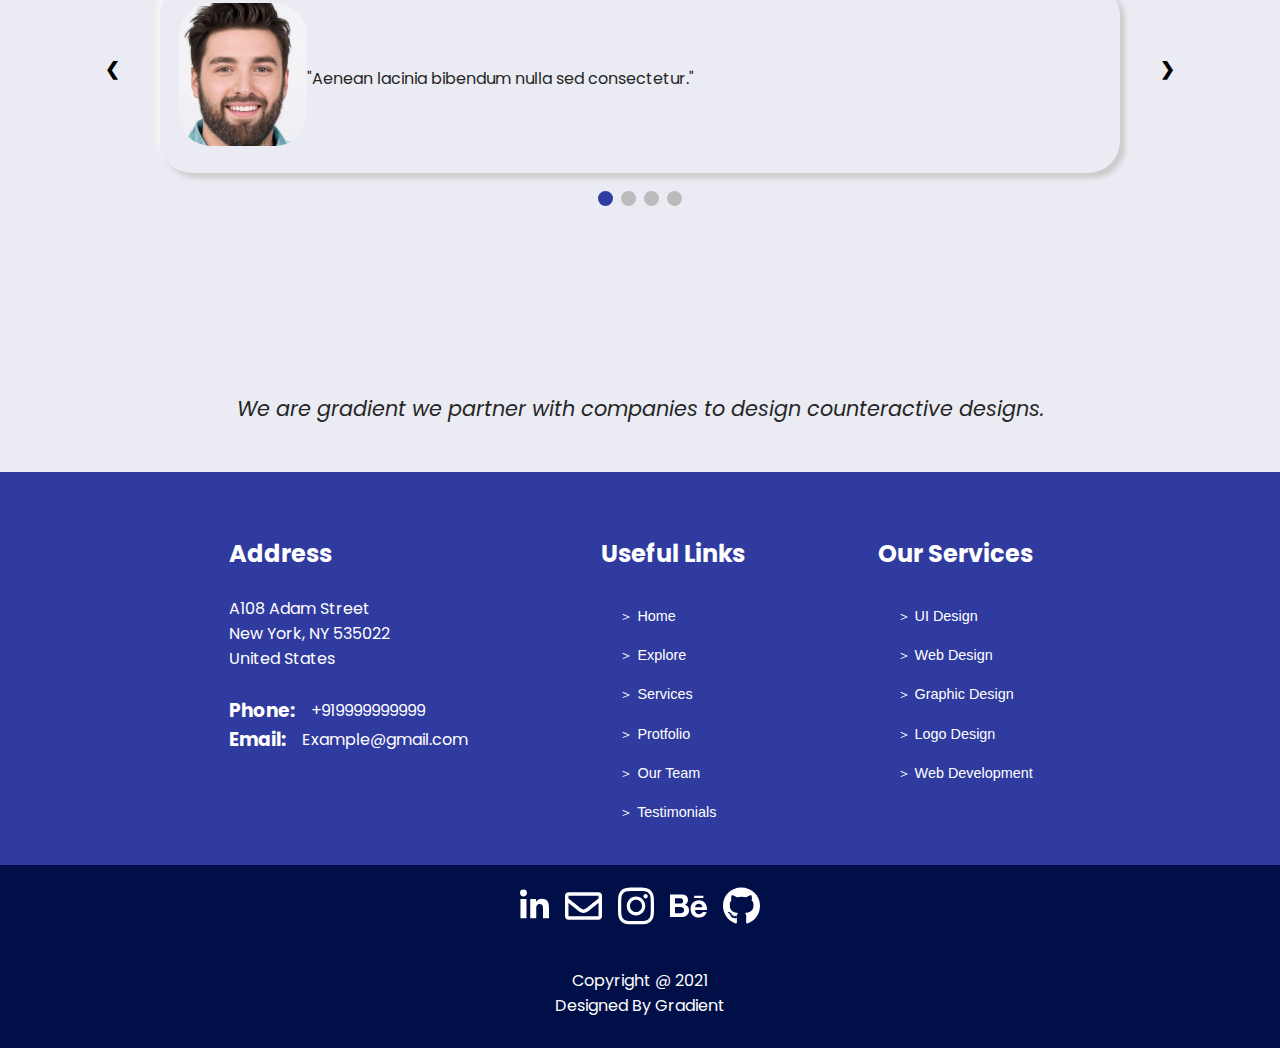
==== commit f8c9bc6b: "modified content" ====
--- a/index.html
+++ b/index.html
@@ -6,6 +6,7 @@
     <meta http-equiv="X-UA-Compatible" content="ie=edge">
     <title>Gradient</title>
 <link rel="stylesheet" href="home.css">
+<link rel="icon" href="Images/LOGO (1).svg">
 
 <link rel="stylesheet" href="https://unpkg.com/aos@next/dist/aos.css" />
 
@@ -20,7 +21,7 @@
   <!-- header contains Brand name and nav elements of desktop version -->
   <header>
     <div class="nav-head">
-      <h2>GRADIENT</h2>
+      <img src="Images/Logo.svg" alt="">
     </div>
     <nav>
       <ul class="nav__links">
@@ -68,9 +69,10 @@
       <h1 >Hi, We are from Gradient</h1>
     </div>
     <div class="intro-info">
-      <p>Pellentesque habitant morbi tristique senectus et netus et malesuada
-        fames ac turpis egestas. Ut arcu libero, pulvinar non massa sed,
-        accumsan scelerisque dui. Morbi purus mauris, vulputate quis felis nec, </p>
+      <p>We accelerate your ideas towards execution</p>
+      <p>Hey,
+are you interested in it?
+</p>
     </div>
     <br>
     <div class="intro-buttons">
@@ -94,8 +96,10 @@
         <h1>Research</h1>
       </div>
 
-      <p>Lorem Ipsum is simply dummy text of the printing and typesetting industry. Lorem
-        Ipsum has been the industry's standard dummy text ever since the </p>
+      <p>compatible designs creative ideas, prioritized
+according to audience need. By merging collective data from one-on-one
+interactions, surveys, and competitor analysis into a holistic appealing design.
+ </p>
     </div>
   </div>
 
@@ -112,8 +116,12 @@
         <h1>Market Analysis</h1>
       </div>
 
-      <p>Lorem Ipsum is simply dummy text of the printing and typesetting industry. Lorem
-        Ipsum has been the industry's standard dummy text ever since thes</p>
+      <p>estimating market
+value is difficult because of the illiquid assets. For a better makeover
+point. we consider all the aspects affecting the market price such as
+fluctuating, debts, future need, initial budget. Synchronously, we decide on a
+genuine market price.
+</p>
 
     </div>
 
@@ -129,8 +137,9 @@
     </div>
     <br>
     <div class="info">
-      <p>Lorem Ipsum is simply dummy text of the printing and typesetting industry. Lorem
-        Ipsum has been the industry's standard dummy text ever since the 1500s</p>
+      <p>Knowing about things are much important so, these things
+we mainly focus on
+</p>
     </div>
     <br>
     <div class="workinfo-mobile mobile">
@@ -171,9 +180,9 @@
           <h2>Concept</h2>
         </div>
         <div class="para">
-          <p>Lorem Ipsum is simply
-            dummy text of the
-            printing and typesetting</p>
+          <p>learning about the user
+and their behaviour, goals, motivation, and needs
+</p>
         </div>
       </div>
       <div class="subinfo">
@@ -181,9 +190,9 @@
           <h2>Demonstrate</h2>
         </div>
         <div class="para">
-          <p>Lorem Ipsum is simply
-            dummy text of the
-            printing and typesetting</p>
+          <p>pre-development which is either clickable or tangible (I don’t think It is
+effective it requires Lil bit development)
+</p>
         </div>
       </div>
       <div class="subinfo">
@@ -191,9 +200,7 @@
           <h2>Budget</h2>
         </div>
         <div class="para">
-          <p>Lorem Ipsum is simply
-            dummy text of the
-            printing and typesetting</p>
+          <p>fair price as per the market value</p>
         </div>
       </div>
       <div class="subinfo">
@@ -201,9 +208,9 @@
           <h2>Development</h2>
         </div>
         <div class="para">
-          <p>Lorem Ipsum is simply
-            dummy text of the
-            printing and typesetting</p>
+          <p>design sign user flows, creating a fine
+representation of a design and user-friendly product
+</p>
         </div>
       </div>
       <div class="subinfo">
@@ -211,9 +218,9 @@
           <h2>Launch</h2>
         </div>
         <div class="para">
-          <p>Lorem Ipsum is simply
-            dummy text of the
-            printing and typesetting</p>
+          <p>submitting work on time and gathering feedback
+from users
+</p>
         </div>
       </div>
     </div>
@@ -228,7 +235,9 @@
     </div>
     <br>
     <div class="our-info">
-      <p>Lorem Ipsum is simply dummy text of the printing and typesetting industry. Lorem Ipsum has been the , when an</p>
+      <p>These
+are the services which we provide
+</p>
     </div>
     <br><br><br>
     <!-- in cardbody there are different elements of cards with the class column  which can be modified individually -->
@@ -312,7 +321,7 @@
     </div>
     <br>
     <div class="our-info">
-      <p>Lorem Ipsum is simply dummy text of the printing and typesetting </p>
+      <p>A mirror image of our work</p>
 
     </div>
     <br>
@@ -379,7 +388,9 @@
     </div>
     <br>
     <div class="our-info">
-      <p>Lorem Ipsum is simply dummy text of the printing and </p>
+      <p>Alone
+we can do so little, together we can do much
+</p>
 </div>
     <br><br>
     <div class="team-cards">
@@ -568,7 +579,8 @@
   <br>
 
   <div class="" style="text-align:center; font-size:1.3rem; margin-bottom:2rem;padding:1rem 2rem;">
-    <i>Aenean lacinia bibendum nulla sed consectetur. Donec ullamcorper nulla non metus a non metus auctor fringilla.</i>
+    <i>We
+are gradient we partner with companies to design counteractive designs.</i>
   </div>
   <div  class="end">
     <div class="address" >
--- a/home.css
+++ b/home.css
@@ -283,7 +283,9 @@
   width: 8rem;
   border-radius: 2rem;
 }
-
+.nav-head img{
+  width: 14rem;
+}
 .cardbody {
   display: contents;
 }
@@ -399,7 +401,9 @@
 .end-services {
   align-items: flex-end;
 }
-
+.our-info{
+  text-align: center;
+}
 .phone, .mail {
   width: 100%;
   display: flex;
@@ -703,7 +707,7 @@
   }
 
   .intro p {
-    width: 68%;
+    width: 100%;
     font-size: 1rem;
     font-weight: bold;
     word-spacing: 0.1rem;
@@ -834,7 +838,9 @@
   body {
     background-color: var(--bg);
   }
-
+.research{
+  padding-top: 124px;
+}
   .mobile {
     display: none;
   }
@@ -867,7 +873,7 @@
   }
 
   .intro p {
-    width: 48%;
+    width: 100%;
     font-size: 1rem;
     font-weight: bold;
     word-spacing: 0.1rem;
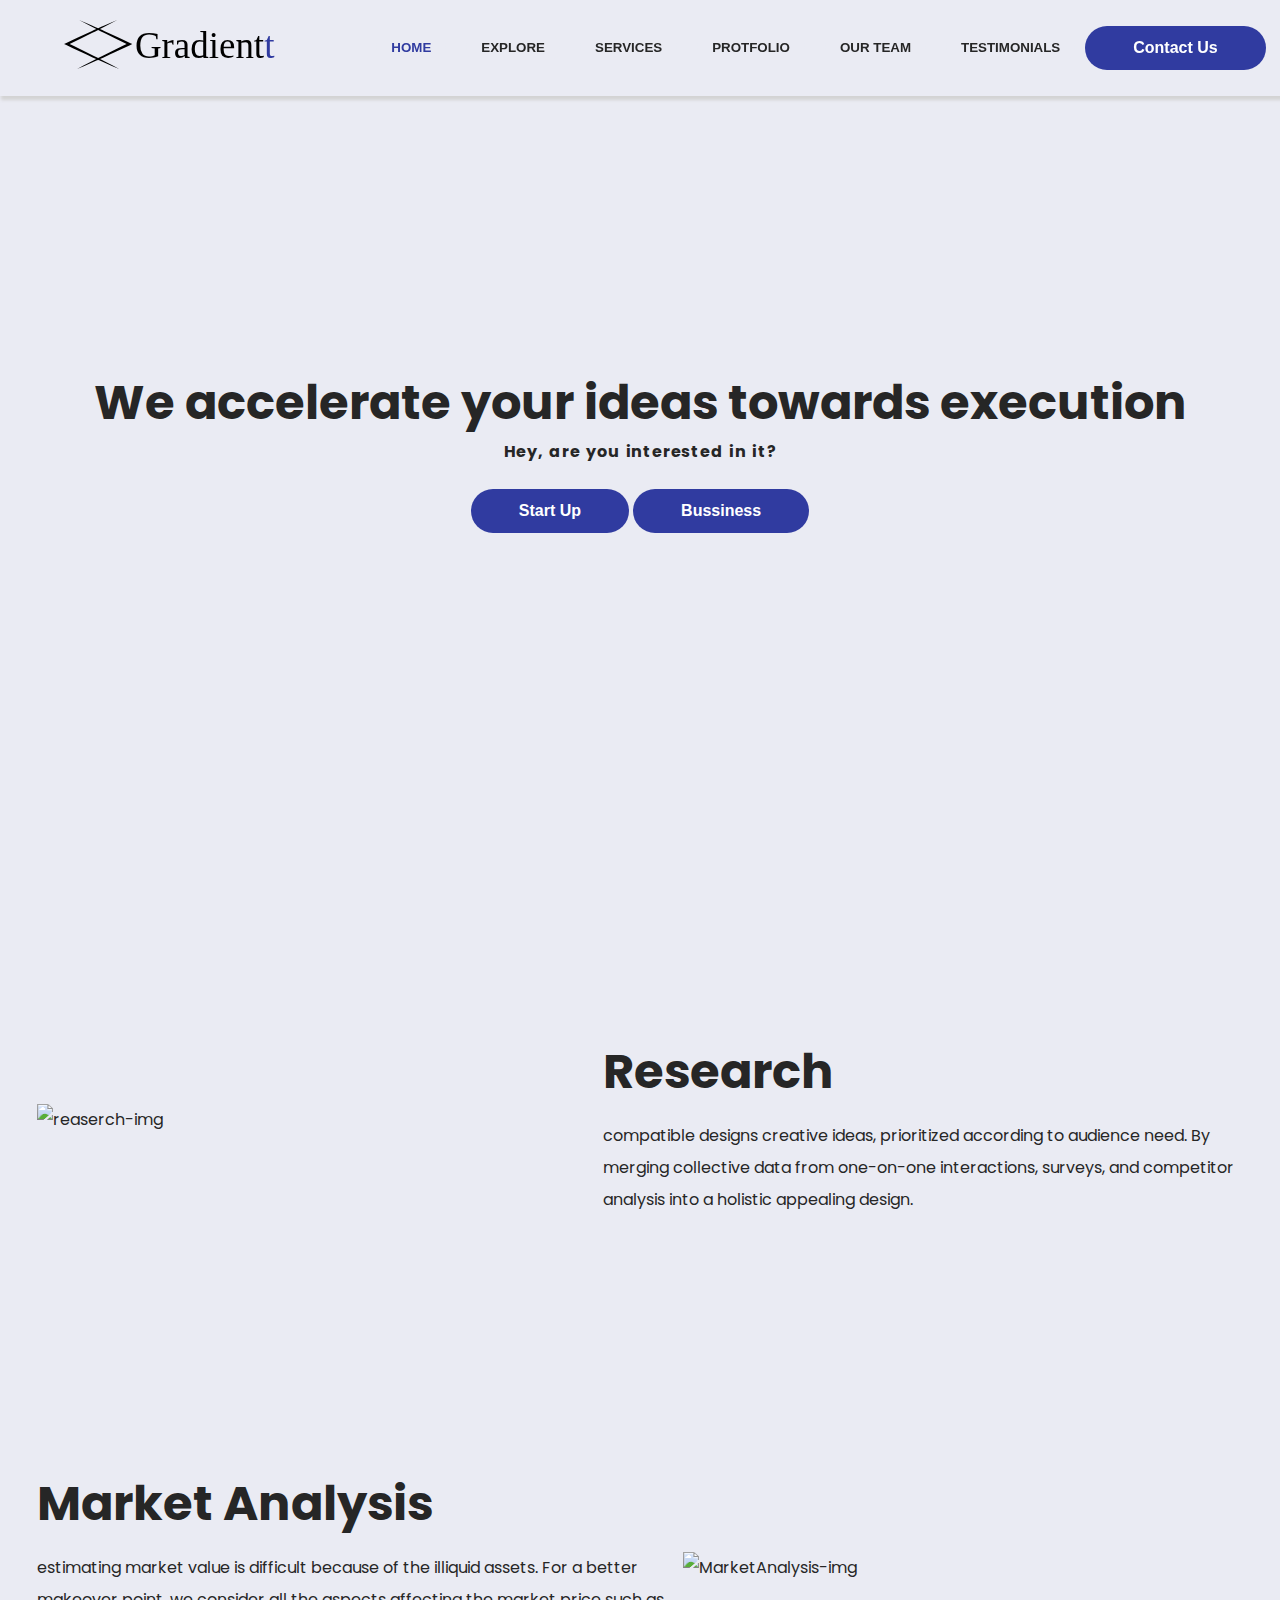
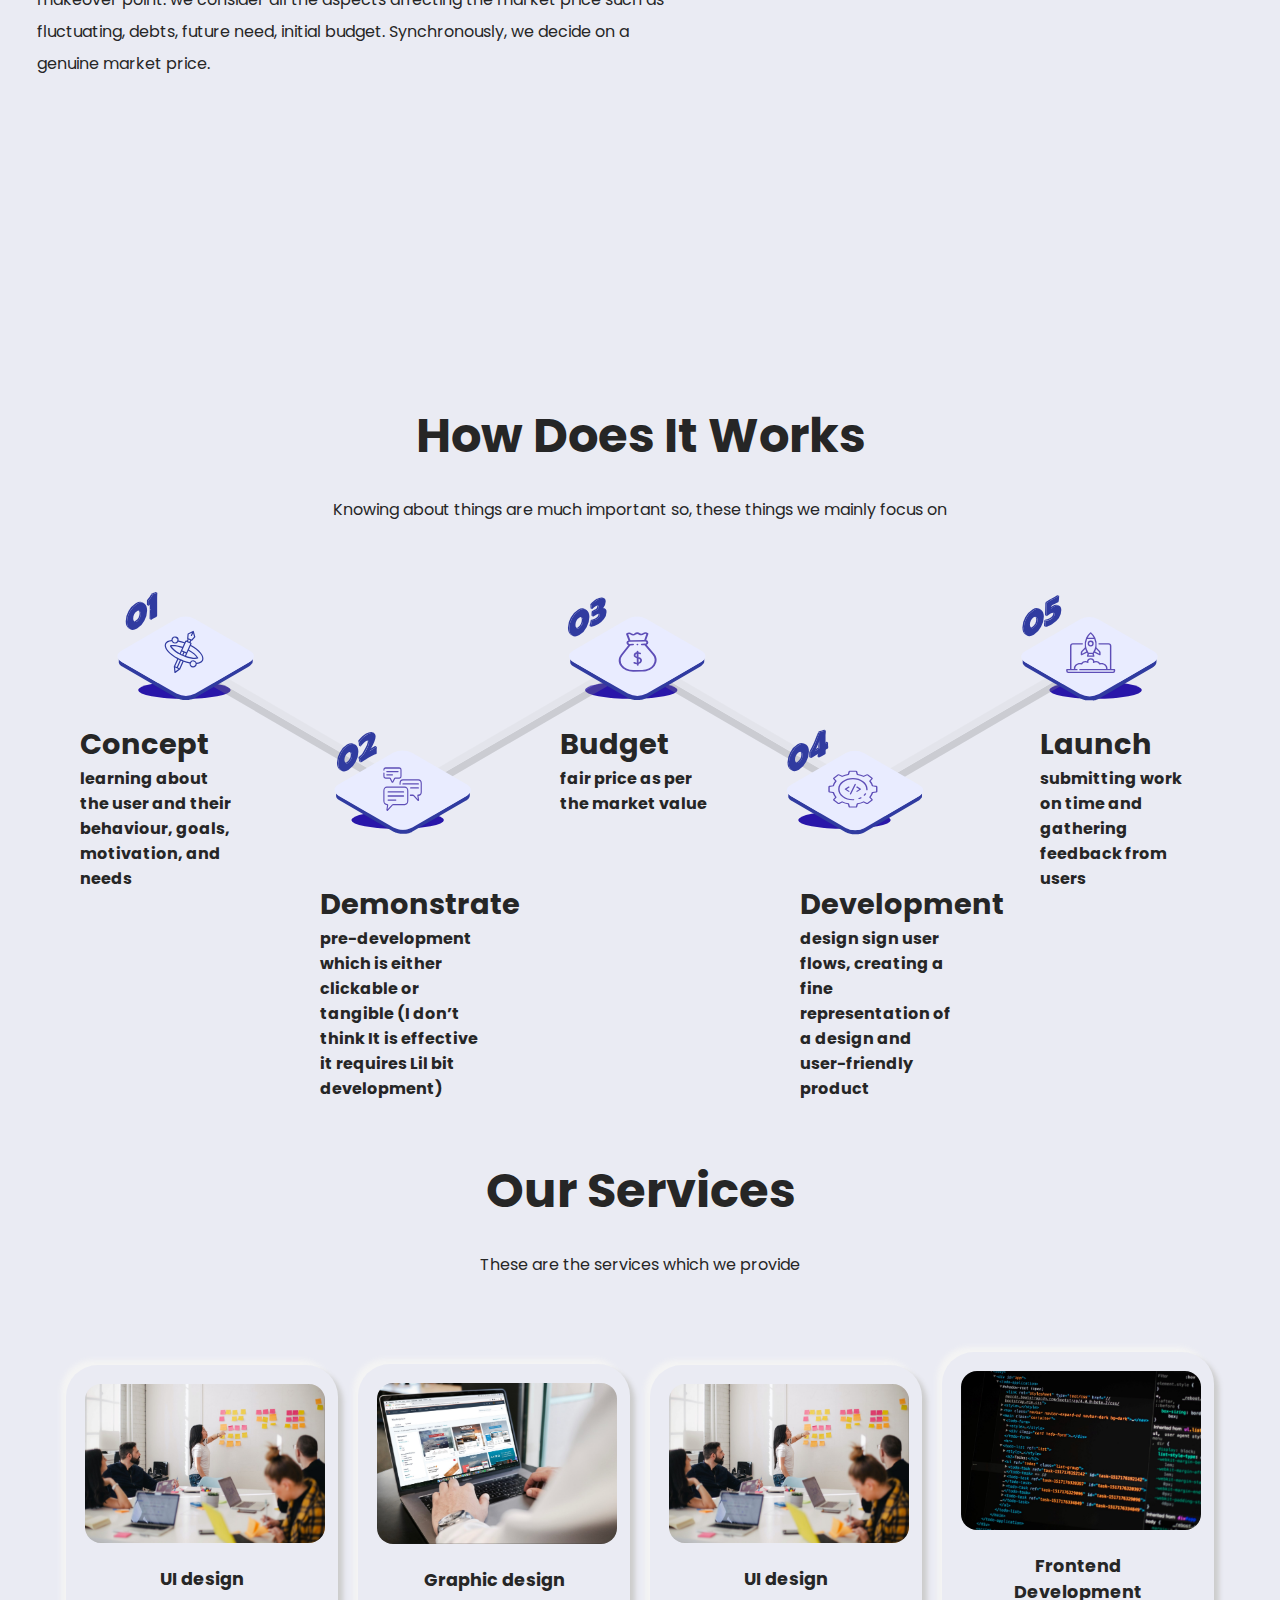
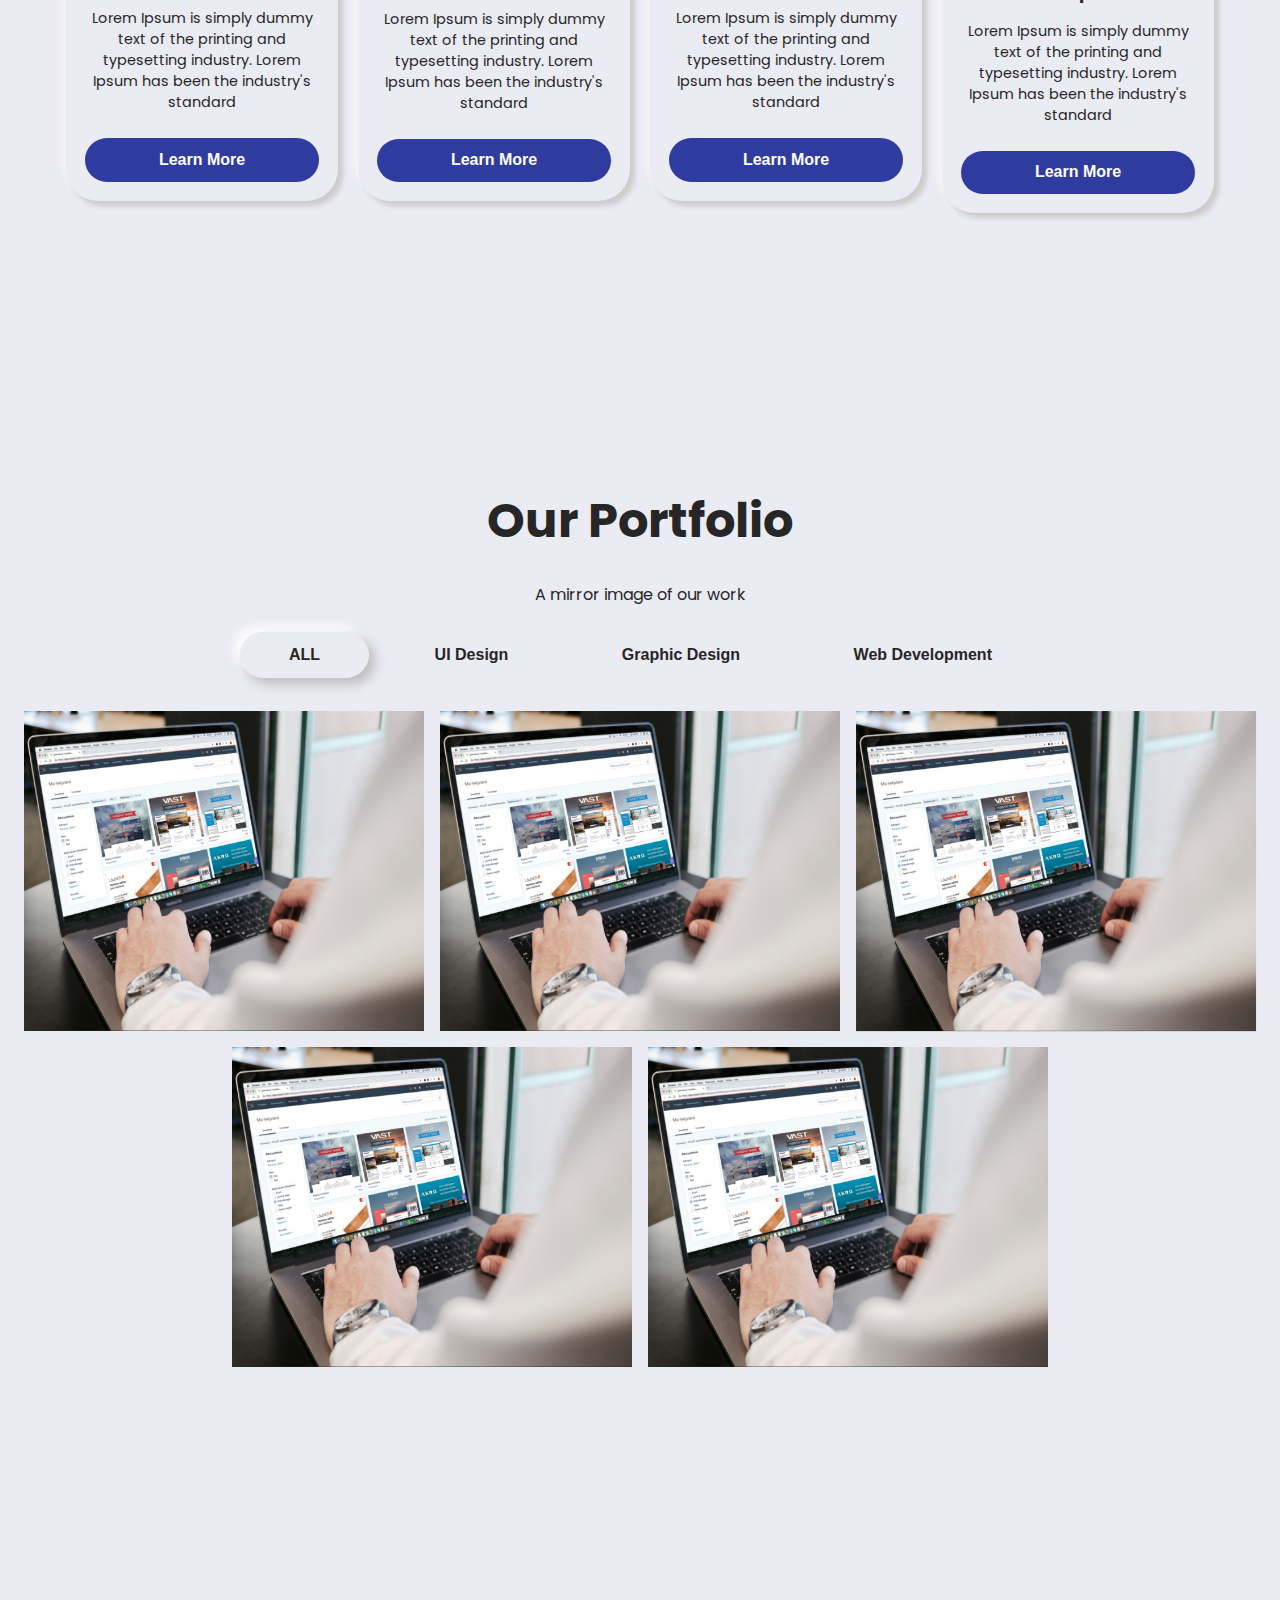
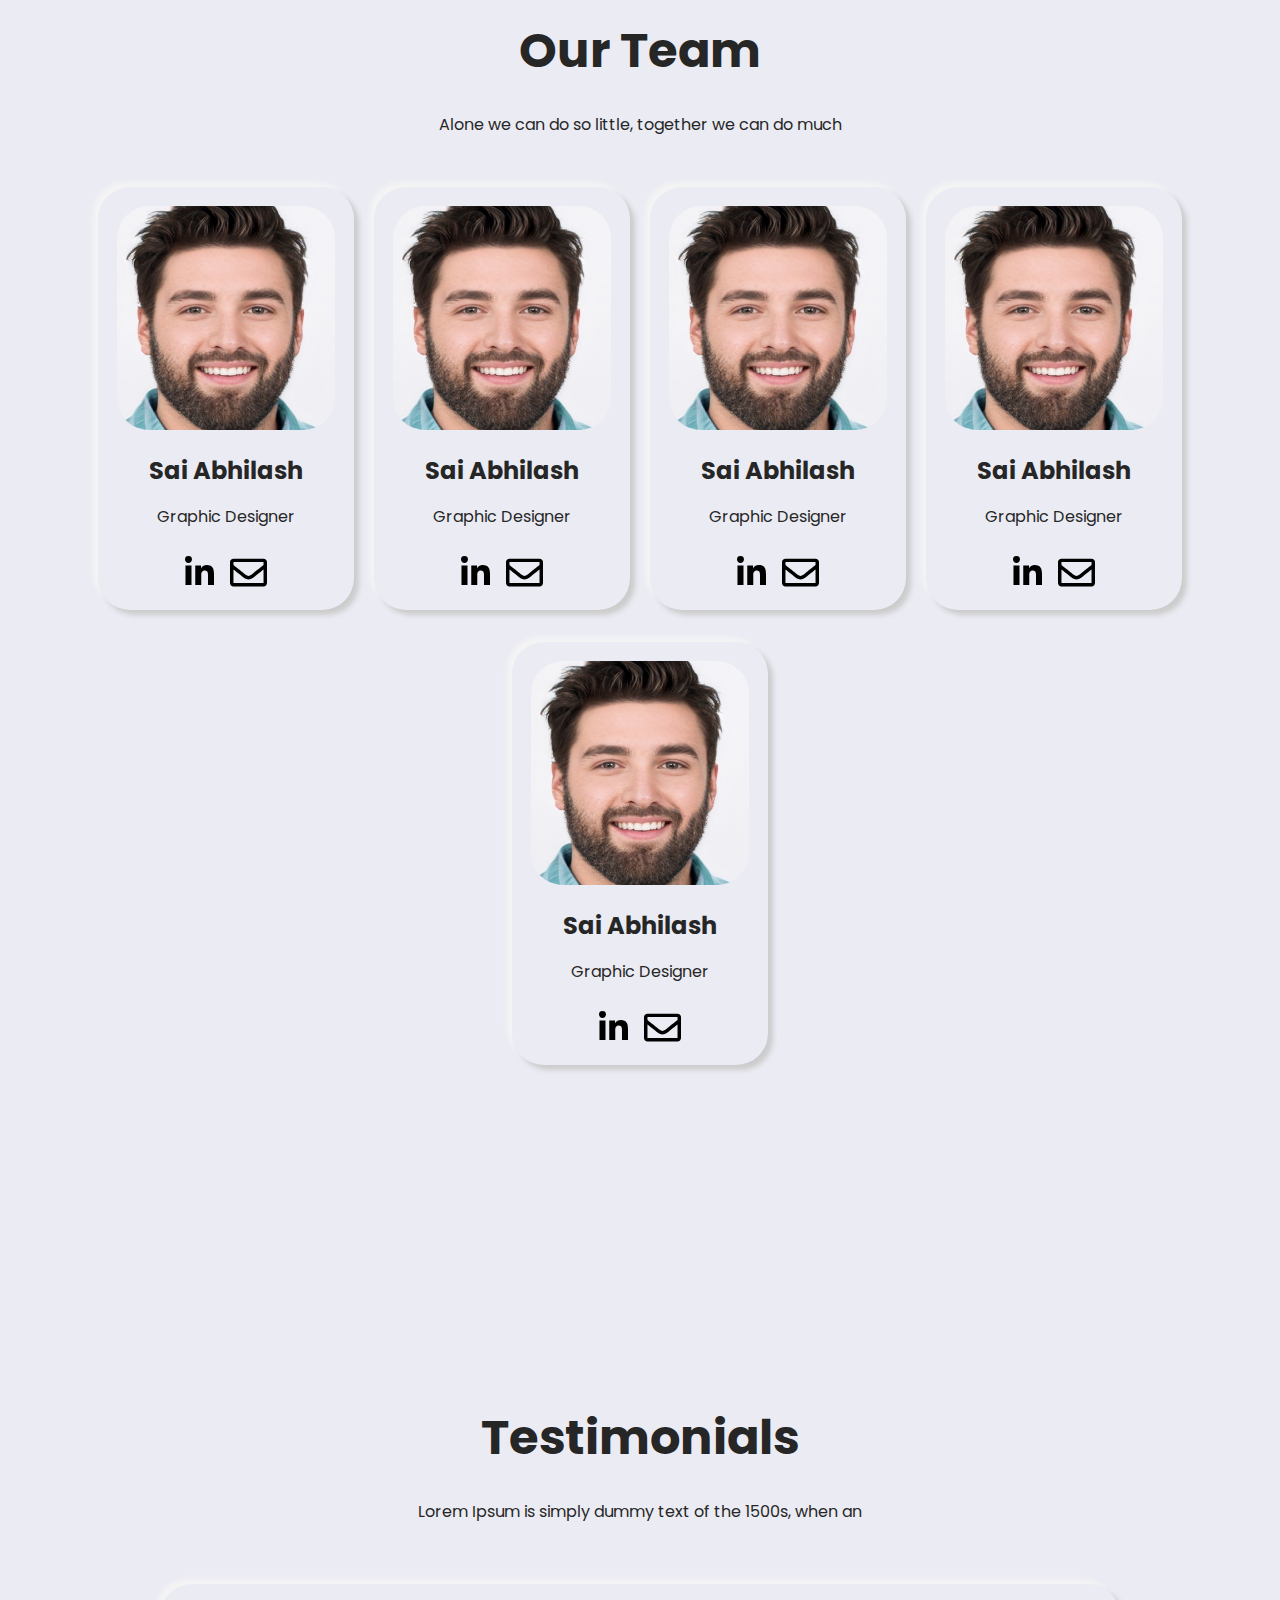
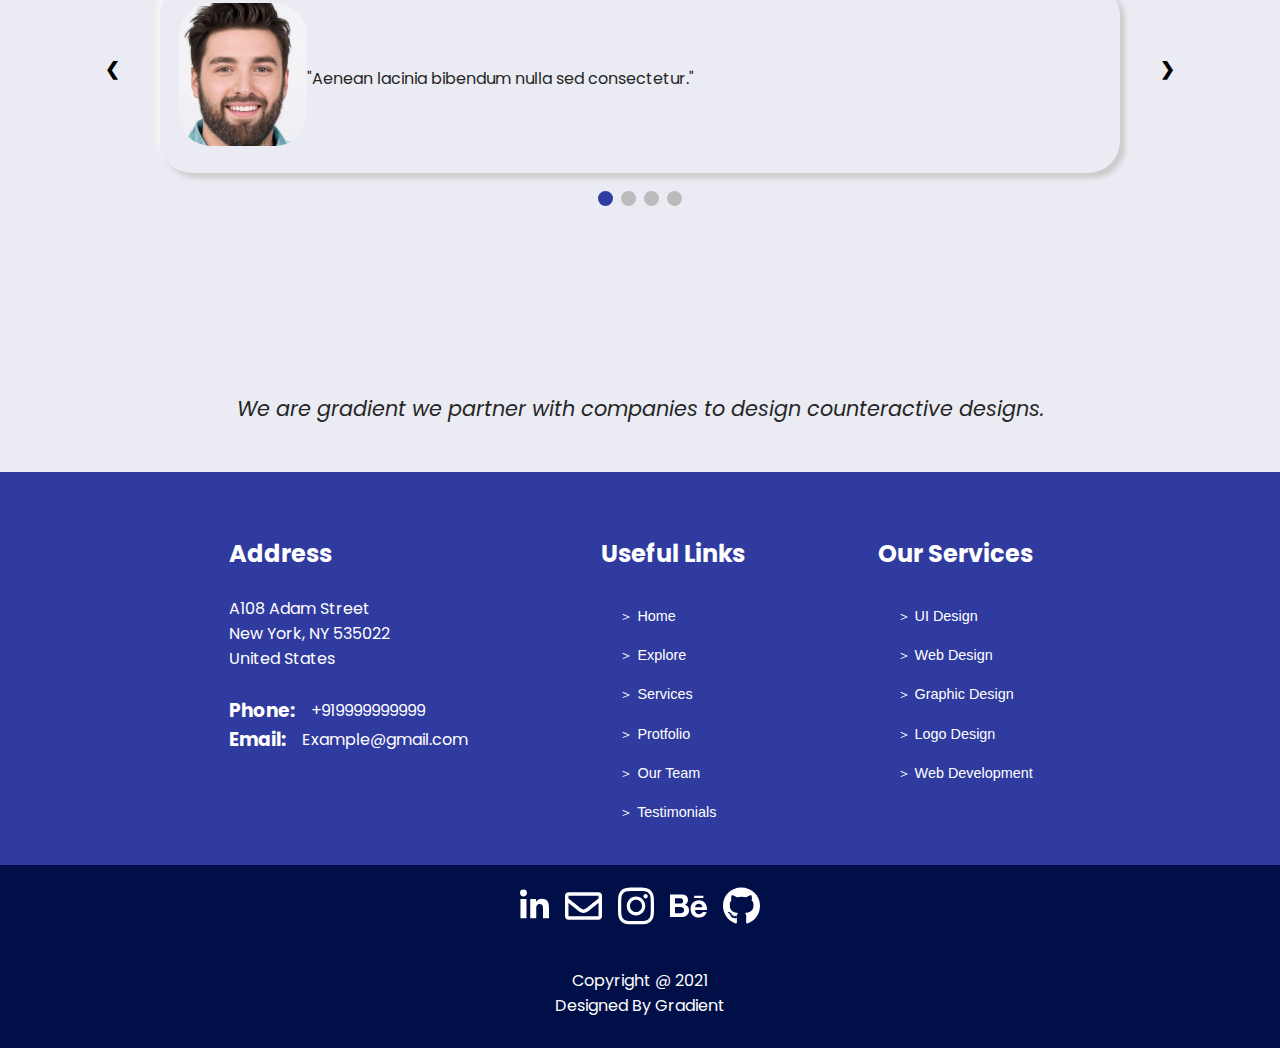
==== commit ebb54679: "modified" ====
--- a/index.html
+++ b/index.html
@@ -21,7 +21,10 @@
   <!-- header contains Brand name and nav elements of desktop version -->
   <header>
     <div class="nav-head">
+    <a href="index.html">
       <img src="Images/Logo.svg" alt="">
+
+    </a>
     </div>
     <nav>
       <ul class="nav__links">
@@ -66,10 +69,12 @@
   <!-- Here the main body starts where all the sections are divided into several divs: intro, research,MarketAnalysis,working,so on... -->
   <div id="home" class="intro section">
     <div class="head">
-      <h1 >Hi, We are from Gradient</h1>
+      <h1 >
+      We accelerate your ideas towards execution
+    </h1>
+
     </div>
     <div class="intro-info">
-      <p>We accelerate your ideas towards execution</p>
       <p>Hey,
 are you interested in it?
 </p>
--- a/home.css
+++ b/home.css
@@ -736,7 +736,6 @@
   .tabs {
     width: 50rem;
   }
-
   .matter p {
     padding-top: 3rem;
     font-size: 1.2rem;
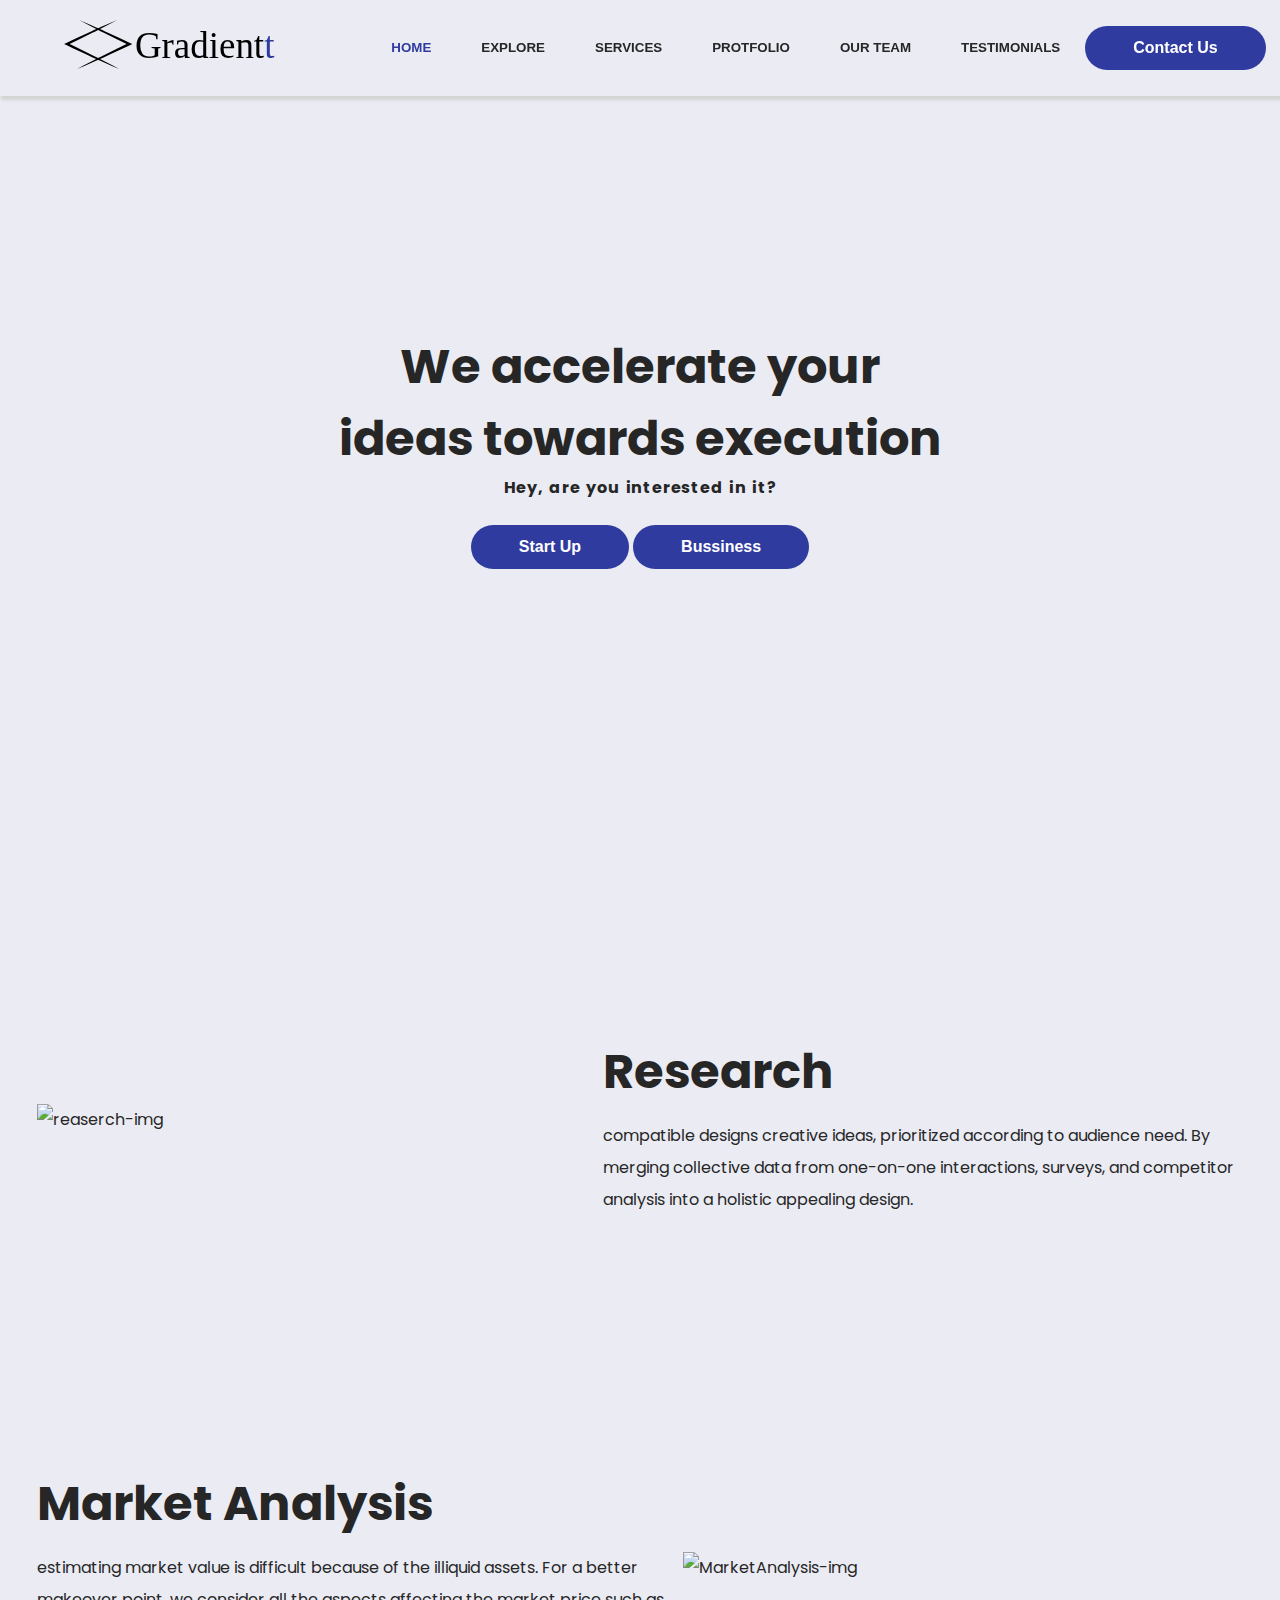
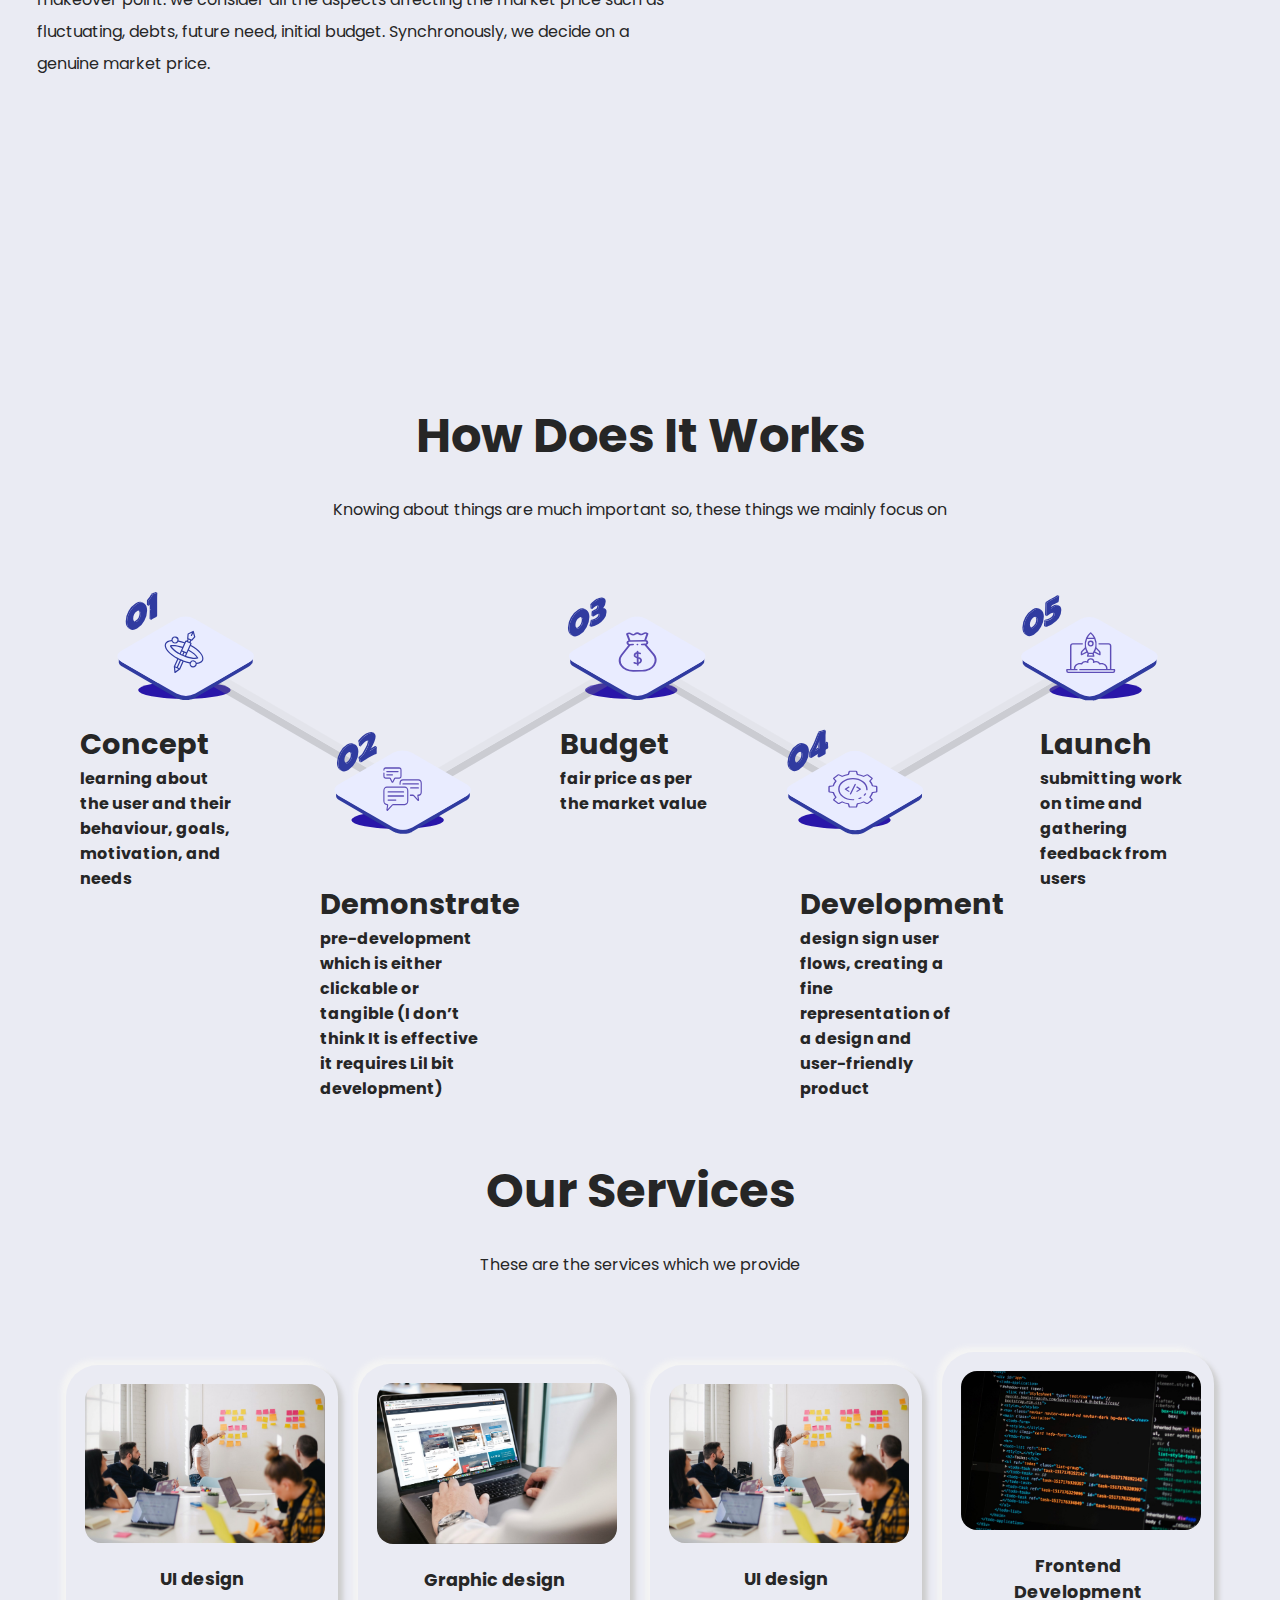
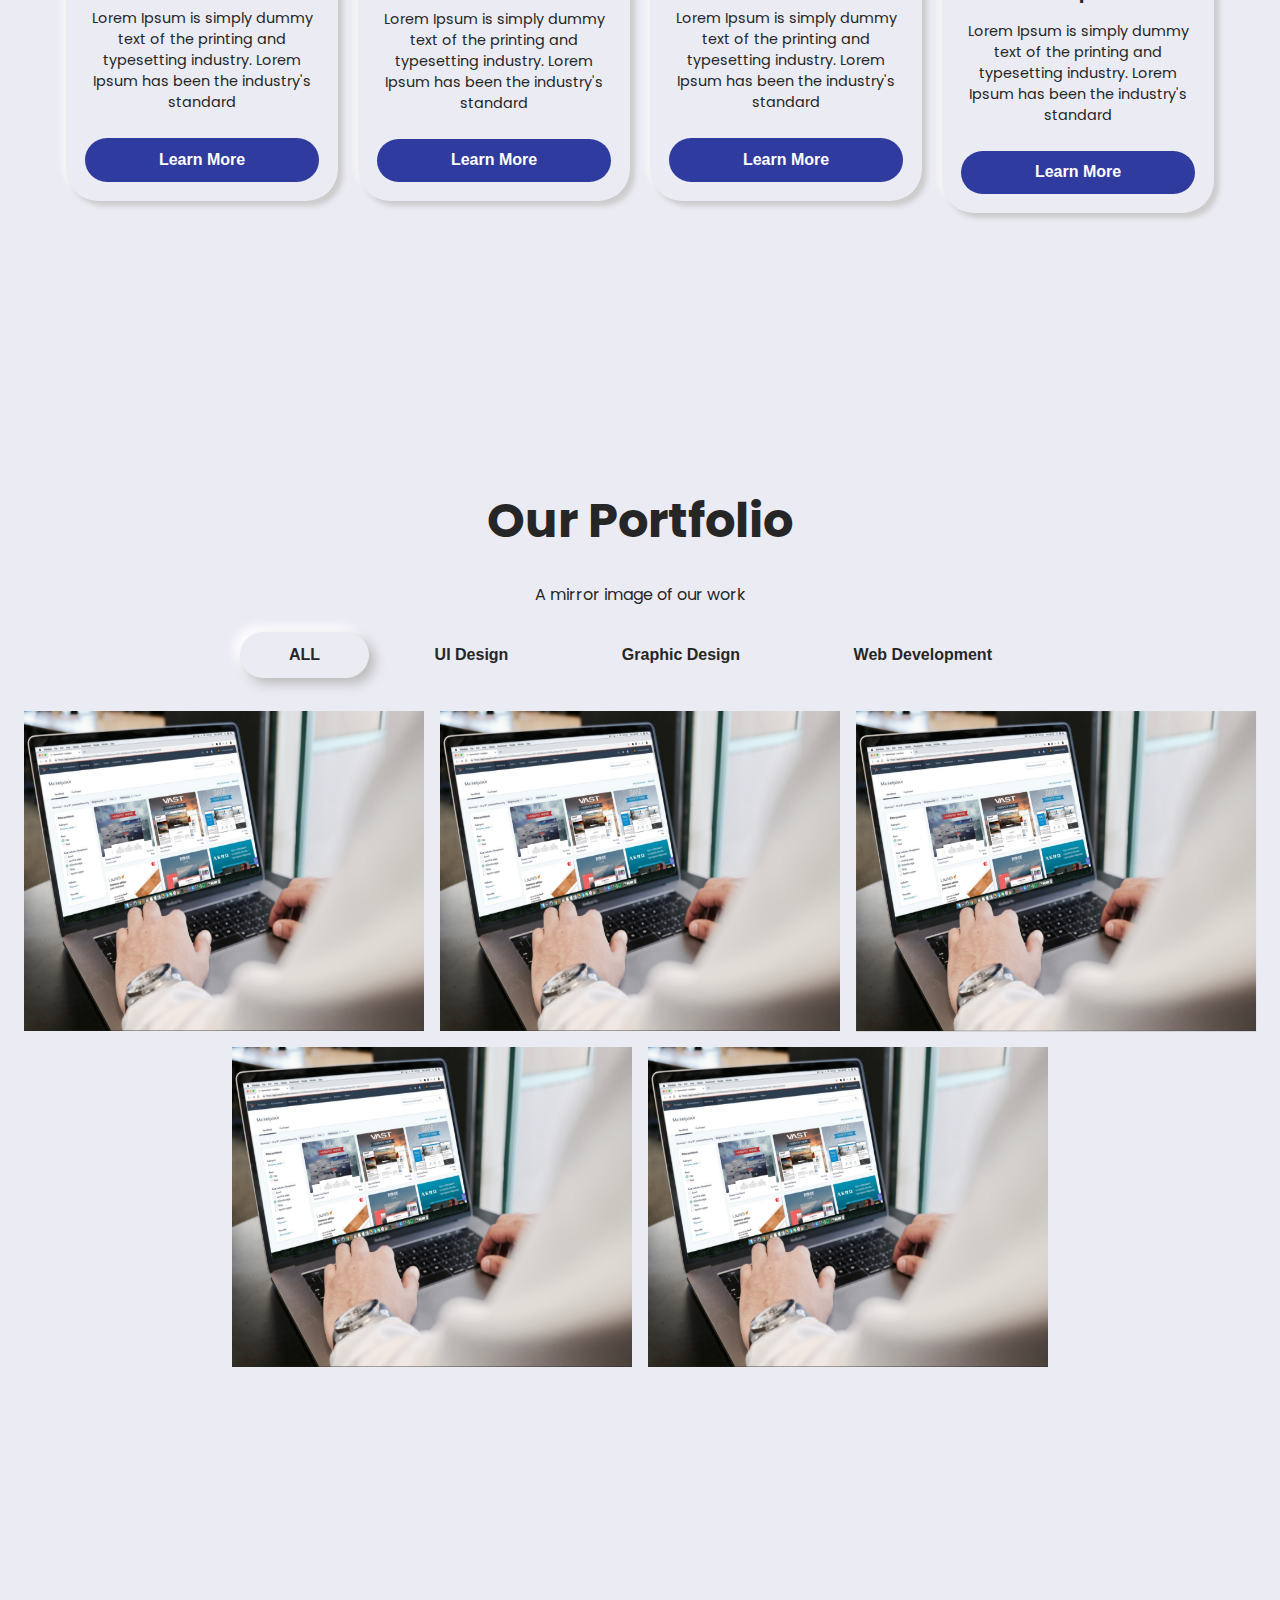
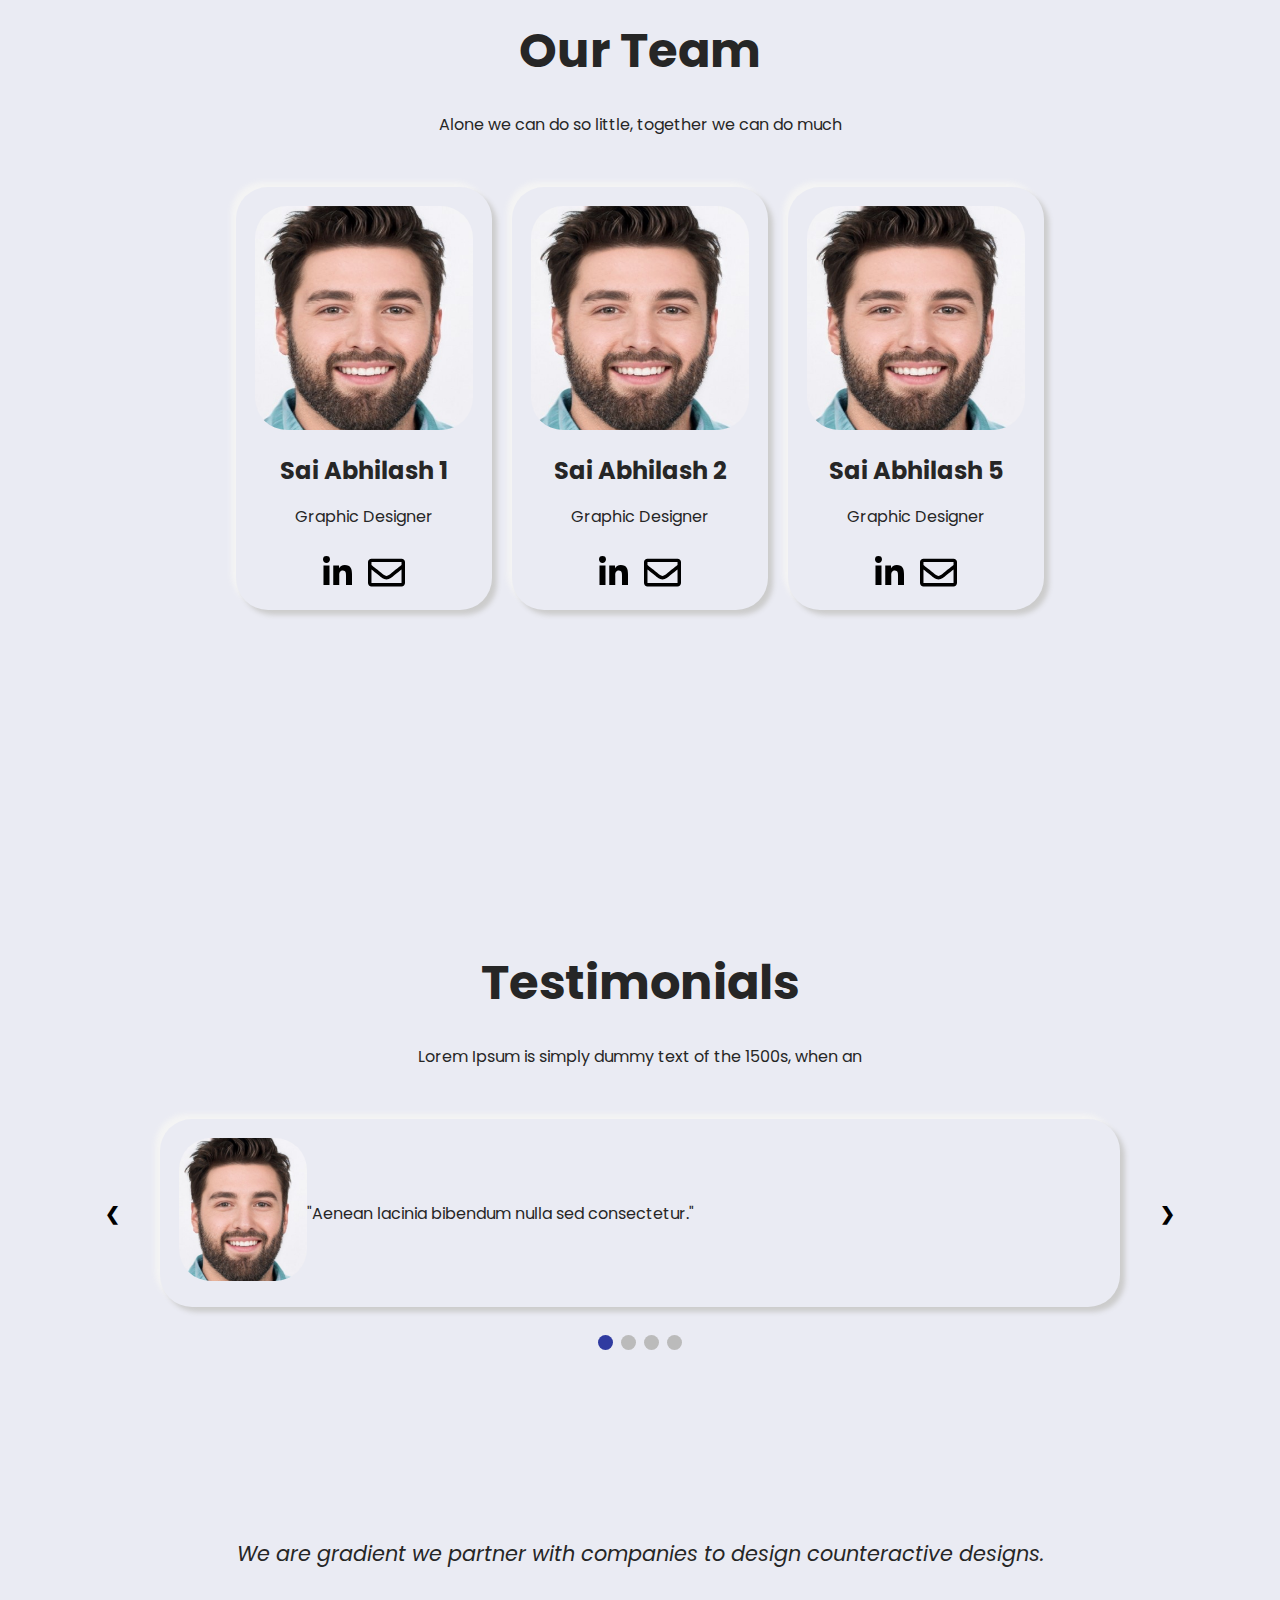
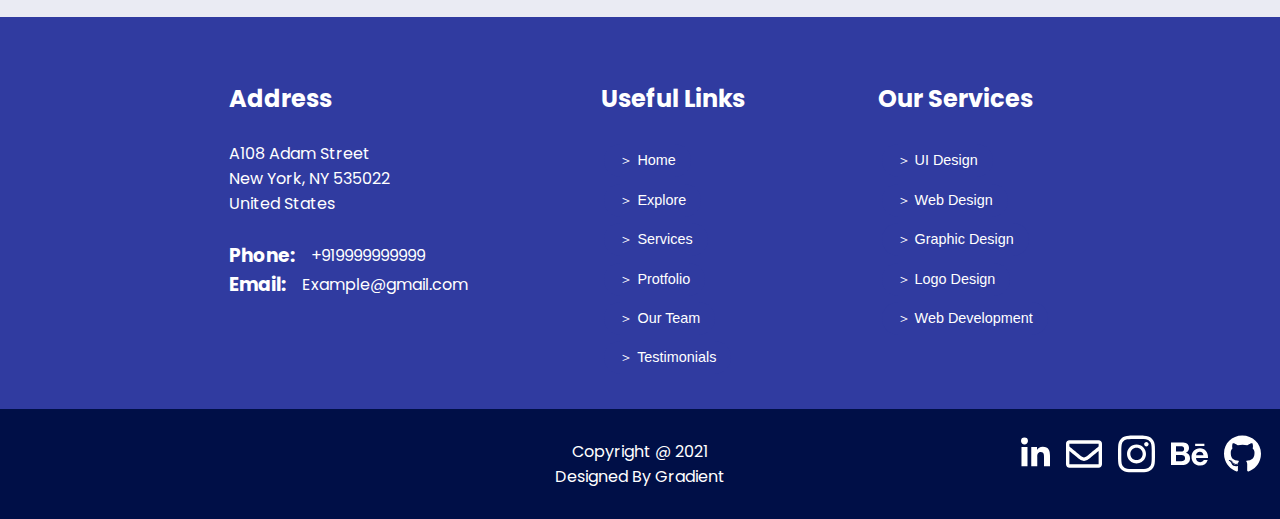
==== commit e1d6bd07: "added animations" ====
--- a/index.html
+++ b/index.html
@@ -68,7 +68,7 @@
 
   <!-- Here the main body starts where all the sections are divided into several divs: intro, research,MarketAnalysis,working,so on... -->
   <div id="home" class="intro section">
-    <div class="head">
+    <div class="head homehead" >
       <h1 >
       We accelerate your ideas towards execution
     </h1>
@@ -401,13 +401,13 @@
     <div class="team-cards">
       <div class="cardbody" >
         <div class="row">
-          <div class="column">
+          <div class="column team-card active">
             <div class="card">
               <div class="card-img teamimg">
                 <img src="Images/person.jpg" alt="">
               </div>
               <div class="header">
-                <h1>Sai Abhilash</h1>
+                <h1>Sai Abhilash 1</h1>
               </div>
               <p>Graphic Designer</p>
               <br>
@@ -421,14 +421,14 @@
             </div>
           </div>
 
-          <div class="column">
+          <div class="column team-card active">
             <div class="card">
               <div class="card-img teamimg">
                 <img src="Images/person.jpg" alt="">
               </div>
 
               <div class="header">
-                <h1>Sai Abhilash</h1>
+                <h1>Sai Abhilash 2</h1>
               </div>
               <p>Graphic Designer</p>
               <br>
@@ -443,13 +443,13 @@
             </div>
           </div>
 
-          <div class="column">
+          <div class="column team-card">
             <div class="card">
               <div class="card-img teamimg">
                 <img src="Images/person.jpg" alt="">
               </div>
               <div class="header">
-                <h1>Sai Abhilash</h1>
+                <h1>Sai Abhilash 3</h1>
               </div>
               <p>Graphic Designer</p>
               <br>
@@ -460,13 +460,13 @@
             </div>
             </div>
           </div>
-          <div class="column">
+          <div class="column team-card">
             <div class="card">
               <div class="card-img teamimg">
                 <img src="Images/person.jpg" alt="">
               </div>
               <div class="header">
-                <h1>Sai Abhilash</h1>
+                <h1>Sai Abhilash 4</h1>
               </div>
               <p>Graphic Designer</p>
               <br>
@@ -479,13 +479,13 @@
 
             </div>
           </div>
-          <div class="column">
-            <div class="card">
+          <div class="column team-card active">
+            <div class="card ">
               <div class="card-img teamimg">
                 <img src="Images/person.jpg" alt="">
               </div>
               <div class="header">
-                <h1>Sai Abhilash</h1>
+                <h1>Sai Abhilash 5</h1>
               </div>
               <p>Graphic Designer</p>
               <br>
@@ -515,30 +515,30 @@
     <br><br>
     <div class="testimonials-corousel">
       <div class="left-arrow">
-        <div> <a class="prev" onclick="plusSlides(-1)">&#10094;</a> </div>
+        <div> <a class="prev" >&#10094;</a> </div>
 
         <!-- <img style="transform: rotate(180deg); cursor: pointer;"src="Images/rightArrow.png" alt=""> -->
       </div>
       <div class="cardbody">
+        <div class="tcard fade active">
+          <div class="testimonial-img">
+            <img src="Images/person.jpg" alt="">
+          </div>
+          <div class="info">
+            <p>"Aenean lacinia bibendum nulla sed consectetur."</p>
+
+          </div>
+        </div>
         <div class="tcard fade">
           <div class="testimonial-img">
             <img src="Images/person.jpg" alt="">
           </div>
           <div class="info">
-            <p>"Aenean lacinia bibendum nulla sed consectetur."</p>
-
-          </div>
-        </div>
-        <div class="tcard fade">
-          <div class="testimonial-img">
-            <img src="Images/person.jpg" alt="">
-          </div>
-          <div class="info">
             <p>"Aenean lacinia tetur. Donec ullamcorper nulla non metus auctor fringilla."</p>
 
           </div>
         </div>
-        <div class="tcard fade active">
+        <div class="tcard fade ">
           <div class="testimonial-img">
             <img src="Images/person.jpg" alt="">
           </div>
@@ -561,7 +561,7 @@
 
       </div>
       <div class="right-arrow">
-        <div> <a class="next" onclick="plusSlides(1)">&#10095;</a> </div>
+        <div> <a class="next">&#10095;</a> </div>
 
         <!-- <img  style=" cursor: pointer;"src="Images/rightArrow.png" alt=""> -->
       </div>
@@ -569,7 +569,7 @@
         <br>
 <!-- The dots/circles -->
 <div class="dots" style="text-align:center">
-  <span class="dot " onclick="currentSlide(1)"></span>
+  <span class="dot dotactive" onclick="currentSlide(1)"></span>
   <span class="dot" onclick="currentSlide(2)"></span>
   <span class="dot" onclick="currentSlide(3)"></span>
   <span class="dot" onclick="currentSlide(4)"></span>
--- a/home.css
+++ b/home.css
@@ -620,8 +620,6 @@
   }
 
   .tcard {
-    width: 60%;
-    display: contents;
     flex-direction: column;
   }
 
@@ -655,7 +653,12 @@
   body {
     background-color: var(--bg);
   }
-
+  .footer-icons{
+    display: flex;
+    right: 0;
+    position: absolute;
+    padding: 1.2rem;
+  }
   header {
     height: 8rem;
   }
@@ -840,10 +843,26 @@
 .research{
   padding-top: 124px;
 }
+.team-card{
+  display: none;
+}
+.team-cards .cardbody .row .active{
+
+  display: flex;
+  flex-direction: column;
+}
+.footer-icons{
+  display: flex;
+  right: 0;
+  position: absolute;
+  padding: 1.2rem;
+}
   .mobile {
     display: none;
   }
-
+  .homehead{
+    width: 50%;
+  }
   header {
     width: 100vw;
     position: fixed;
